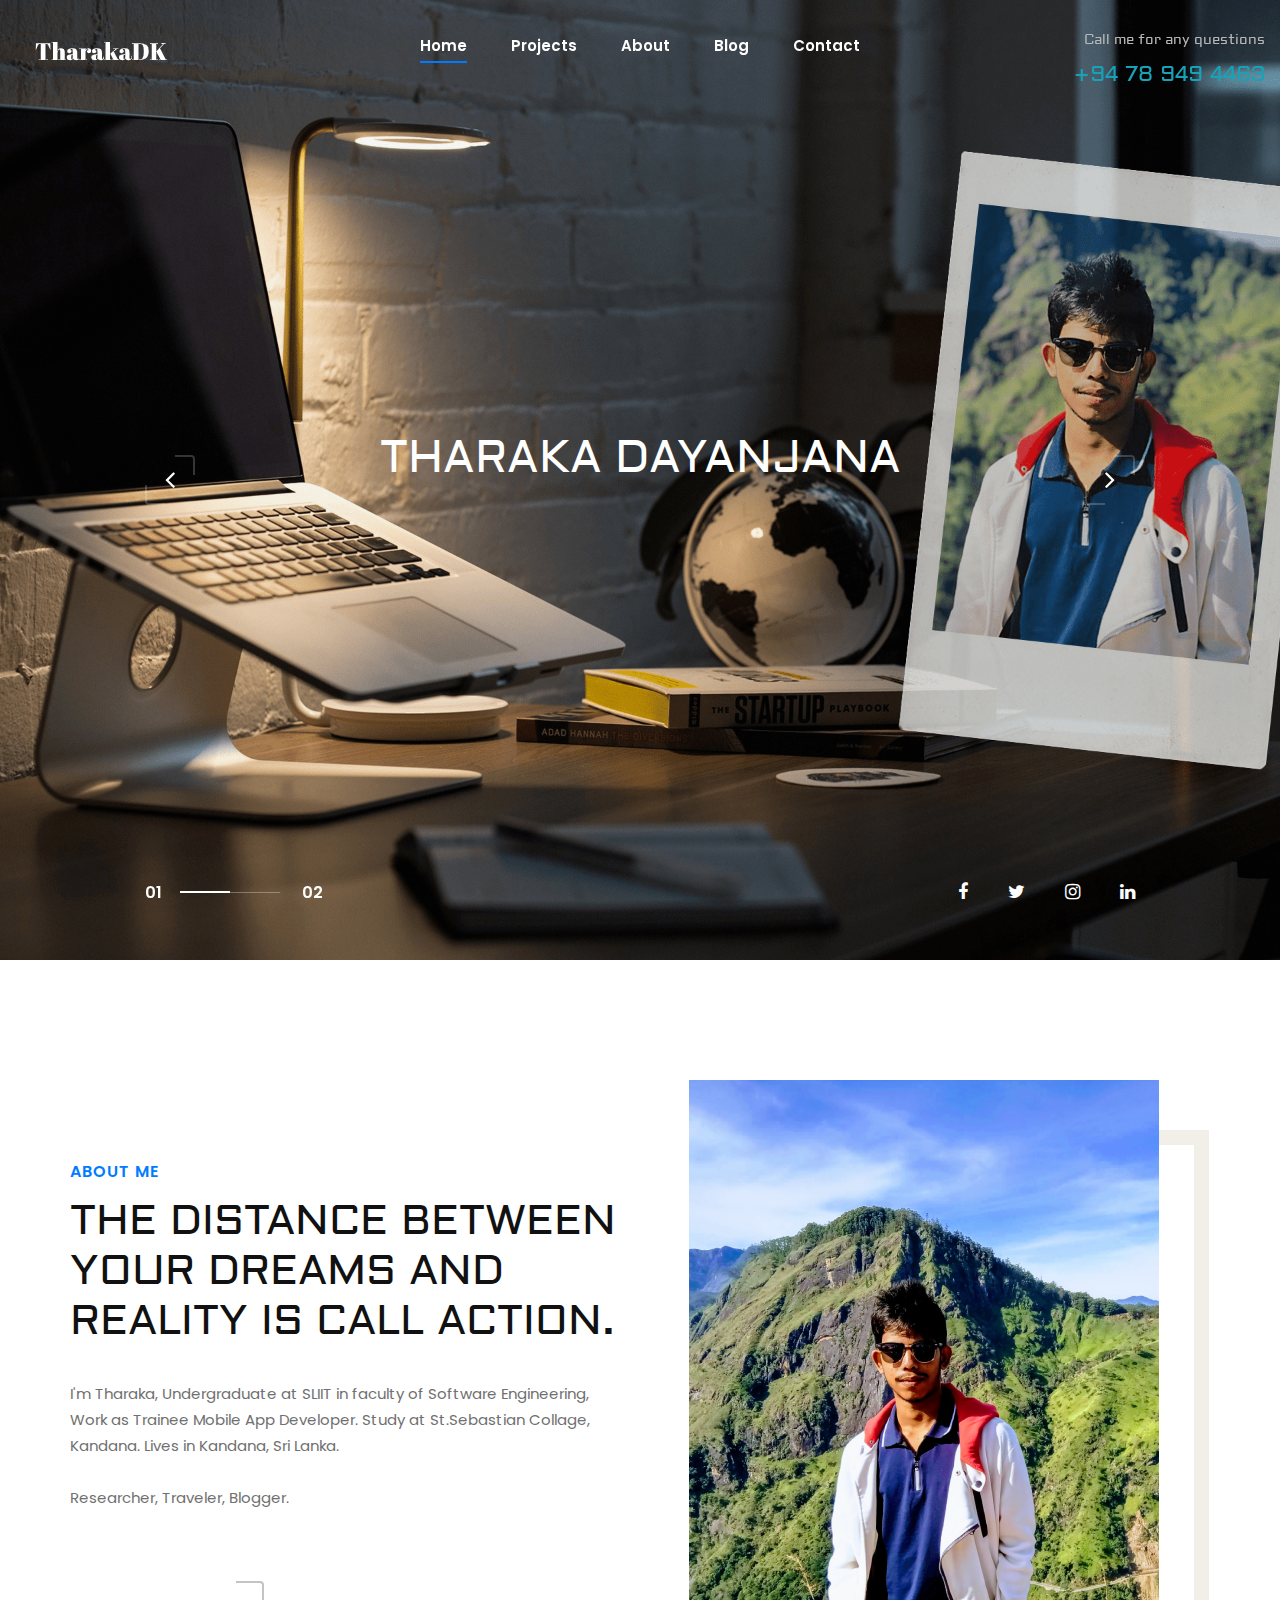
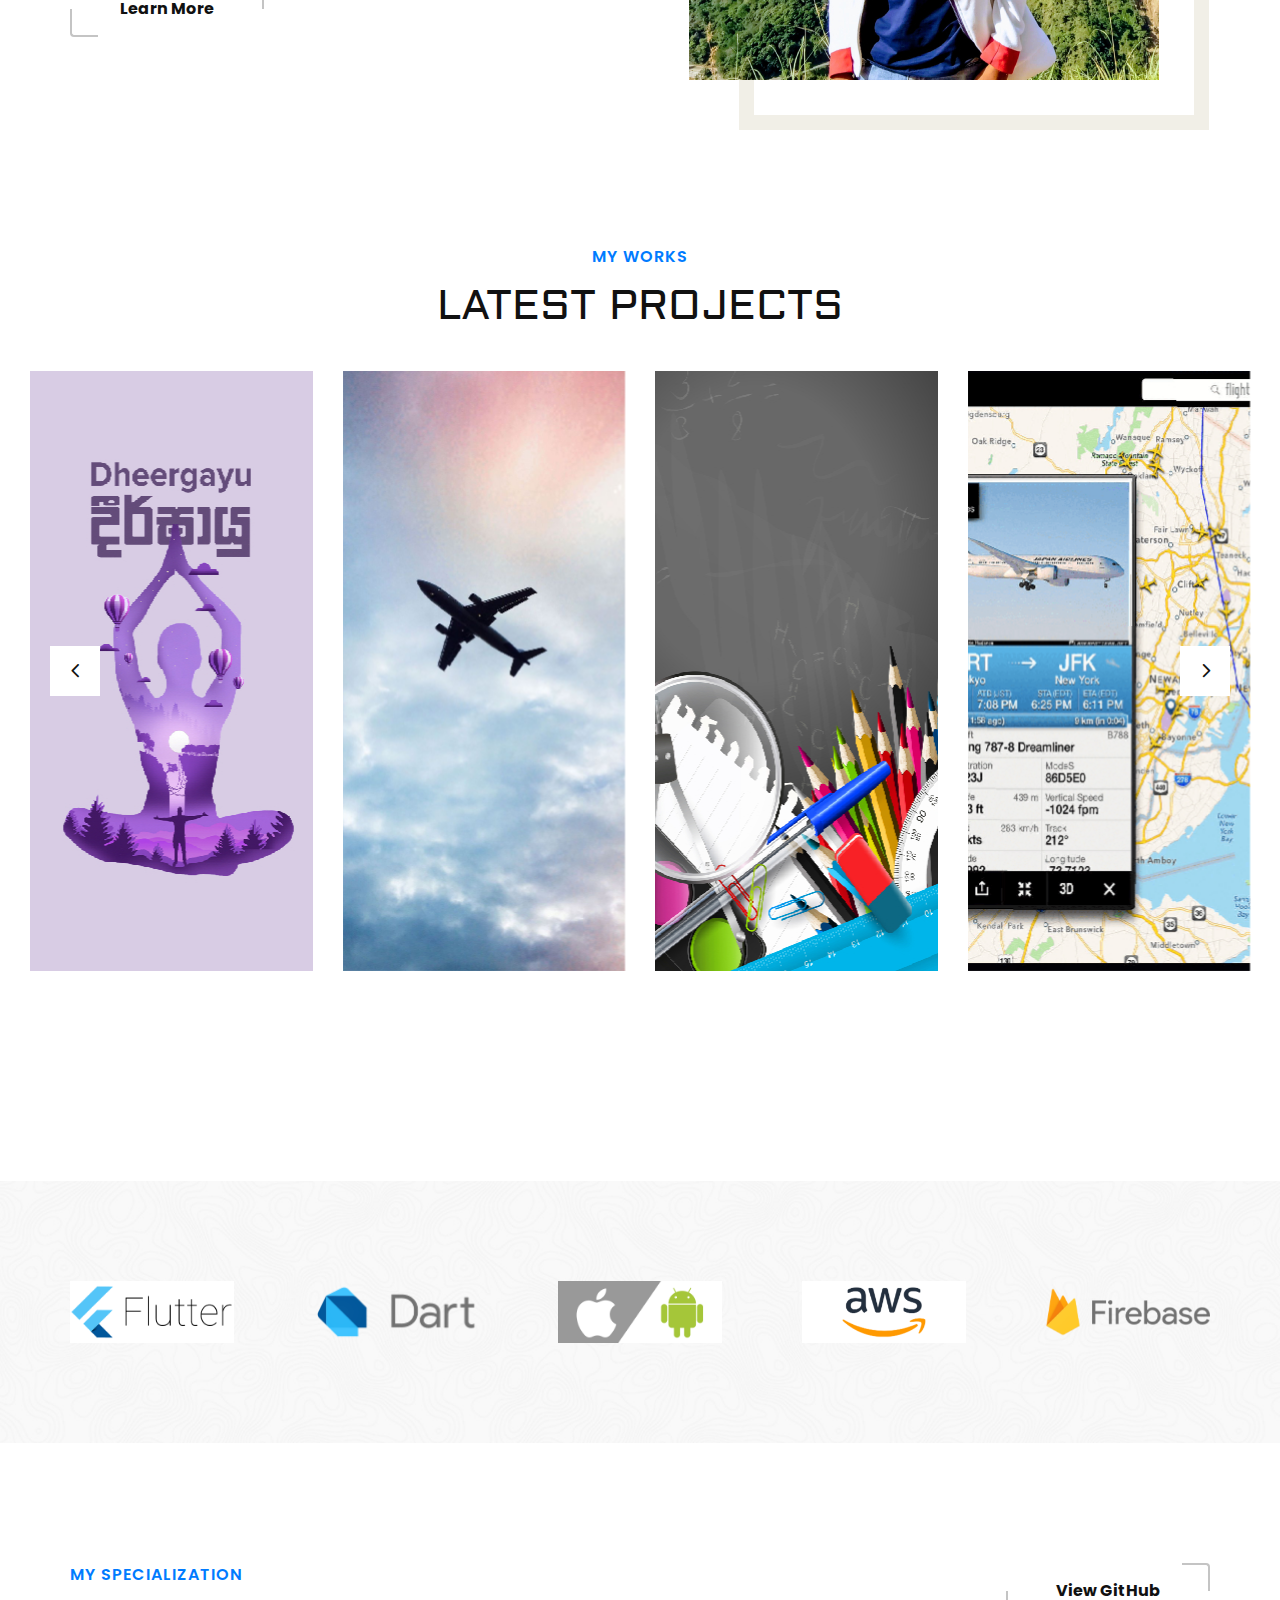
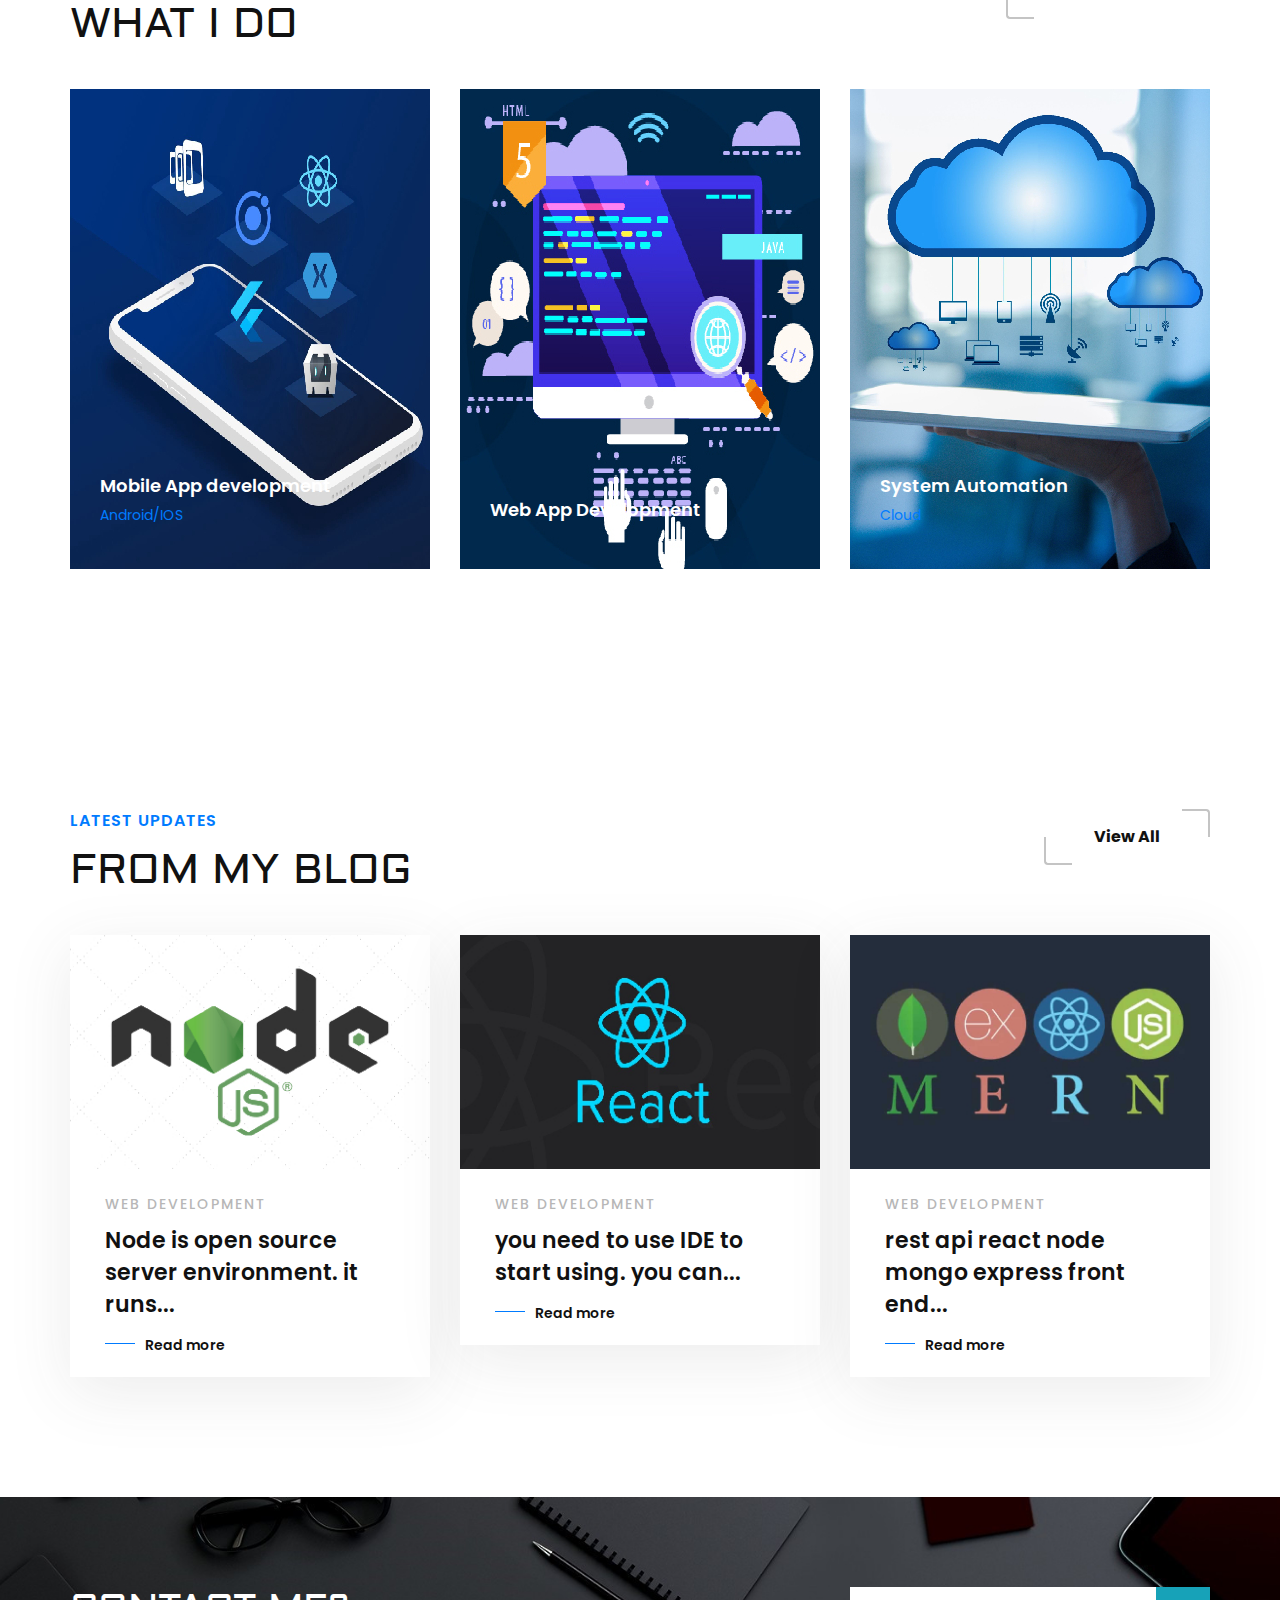
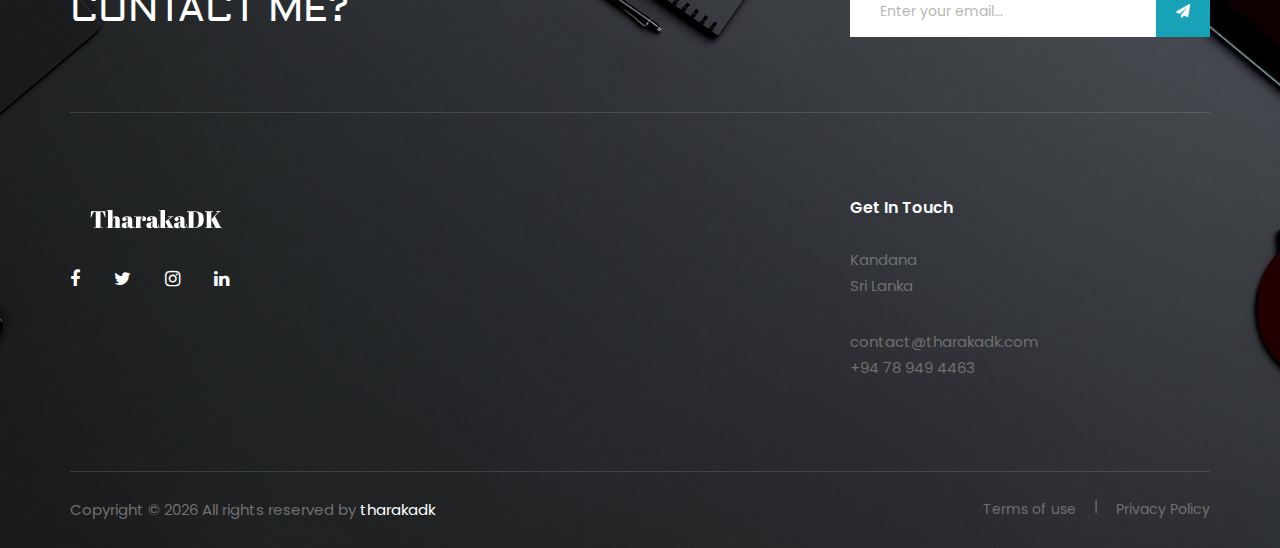
==== index.html @ a8566784 "Update index.html" ====
<!DOCTYPE html>
<html lang="zxx">

<head>
    <meta charset="UTF-8">
    <meta name="description" content="Staging Template">
    <meta name="keywords" content="Staging, unica, creative, html">
    <meta name="viewport" content="width=device-width, initial-scale=1.0">
    <meta http-equiv="X-UA-Compatible" content="ie=edge">
    <title>Tharaka Dayanjana</title>
    <link rel="icon" href="tdklogos.jpg" />

    <!-- Google Font -->
    <link href="https://fonts.googleapis.com/css2?family=Poppins:wght@300;400;500;600;700;800;900&display=swap"
    rel="stylesheet">
    <link href="https://fonts.googleapis.com/css2?family=Aldrich&display=swap" rel="stylesheet">

    <!-- Css Styles -->
    <link rel="stylesheet" href="css/bootstrap.min.css" type="text/css">
    <link rel="stylesheet" href="css/font-awesome.min.css" type="text/css">
    <link rel="stylesheet" href="css/elegant-icons.css" type="text/css">
    <link rel="stylesheet" href="css/owl.carousel.min.css" type="text/css">
    <link rel="stylesheet" href="css/slicknav.min.css" type="text/css">
    <link rel="stylesheet" href="css/slick.css" type="text/css">
    <link rel="stylesheet" href="css/style.css" type="text/css">
    
<!--     AdSense -->
    
<!--     <script data-ad-client="ca-pub-1244656555370699" async src="https://pagead2.googlesyndication.com/pagead/js/adsbygoogle.js"></script> -->
    
    <script data-ad-client="ca-pub-8130997312125440" async src="https://pagead2.googlesyndication.com/pagead/js/adsbygoogle.js"></script>
    
    
    <!-- Pintrest -->
    <meta name="p:domain_verify" content="831601e2654e2fa06366df4f76a0a360"/>
</head>

<body>
    <!-- Page Preloder -->
    <div id="preloder">
        <div class="loader"></div>
    </div>

    <!-- Offcanvas Menu Begin -->
    <div class="offcanvas-menu-overlay"></div>
    <div class="offcanvas-menu-wrapper">
        <div class="offcanvas__logo">
            <a href="#"><img src="img/logo.png" alt=""></a>
        </div>
        <div id="mobile-menu-wrap"></div>
        <div class="offcanvas__widget">
            <span>Call me for any questions</span>
            <h4>+94 78 949 4463</h4>
        </div>
    </div>
    <!-- Offcanvas Menu End -->

    <!-- Header Section Begin -->
    <header class="header">
        <div class="container-fluid">
            <div class="row">
                <div class="col-lg-3">
                    <div class="header__logo">
                        <a href="#"><img src="img/logo.png" alt=""></a>
                    </div>
                </div>
                <div class="col-lg-6">
                    <nav class="header__menu mobile-menu">
                        <ul>
                            <li class="active"><a href="./home">Home</a></li>
                            <li><a href="./projects">Projects</a></li>
                            <li><a href="./aboutme">About</a></li>
                            <!-- <li><a href="#">Pages</a>
                                <ul class="dropdown">
                                    <li><a href="./Project-details.html">Project Details</a></li>
                                    <li><a href="./aboutme.html">About</a></li>
                                    <li><a href="./services.html">Services</a></li>
                                    <li><a href="./blog-details.html">Blog Details</a></li>
                                </ul>
                            </li> -->
                            <li><a href="./blog">Blog</a></li>
                            <li><a href="./contact">Contact</a></li>
                        </ul>
                    </nav>
                </div>
                <div class="col-lg-3">
                    <div class="header__widget">
                        <span>Call me for any questions</span>
                        <h4>+94 78 949 4463</h4>
                    </div>
                </div>
            </div>
            <div class="canvas__open"><i class="fa fa-bars"></i></div>
        </div>
    </header>
    <!-- Header Section End -->

    <!-- Hero Section Begin -->
    <section class="hero">
        <div class="hero__slider owl-carousel">
            <div class="hero__items set-bg" data-setbg="img/hero/hero-1.png">
                <div class="hero__text">
                    <h2>Tharaka Dayanjana</h2>

                    <div class="hero__social">
                        <a href="https://www.facebook.com/TharakaDK"><i class="fa fa-facebook"></i></a>
                        <a href="https://twitter.com/tharakadk96?fbclid=IwAR0g0MDNbqJ2BikbsUHKURDn8mR-NymYly6s61caky34cWJ5cQ7HeTelaUw"><i class="fa fa-twitter"></i></a>
                        <a href="https://www.instagram.com/tharaka_dk/?fbclid=IwAR3joOpVDAYnZ0QRv4pUKEM4uhaB2sKwCJsmsvzOPdz_fWKKKAq1sn37O00"><i class="fa fa-instagram"></i></a>
                        <a href="https://www.linkedin.com/in/tharaka-dayanjana-705843166?fbclid=IwAR2I0sqQ6btM4h-qTRuqbpj83o3uUq9zMGMfMSeLqIy1h7TNWlmMTtOvL-Y"><i class="fa fa-linkedin"></i></a>
                    </div>
                </div>
            </div>
            <div class="hero__items set-bg" data-setbg="img/hero/hero-1.png">
                <div class="hero__text">
                    <h2>Software Engineer</h2>

                    <div class="hero__social">
                        <a href="https://www.facebook.com/TharakaDK"><i class="fa fa-facebook"></i></a>
                        <a href="https://twitter.com/tharakadk96?fbclid=IwAR0g0MDNbqJ2BikbsUHKURDn8mR-NymYly6s61caky34cWJ5cQ7HeTelaUw"><i class="fa fa-twitter"></i></a>
                        <a href="https://www.instagram.com/tharaka_dk/?fbclid=IwAR3joOpVDAYnZ0QRv4pUKEM4uhaB2sKwCJsmsvzOPdz_fWKKKAq1sn37O00"><i class="fa fa-instagram"></i></a>
                        <a href="https://www.linkedin.com/in/tharaka-dayanjana-705843166?fbclid=IwAR2I0sqQ6btM4h-qTRuqbpj83o3uUq9zMGMfMSeLqIy1h7TNWlmMTtOvL-Y"><i class="fa fa-linkedin"></i></a>
                    </div>
                </div>
            </div>
        </div>
        <div class="slide-num" id="snh-1"></div>
        <div class="slider__progress"><span></span></div>
    </section>
    <!-- Hero Section End -->

    <!-- About Section Begin -->
    <section class="about spad">
        <div class="container">
            <div class="row">
                <div class="col-lg-6">
                    <div class="about__text">
                        <div class="section-title">
                            <span>About Me</span>
                            <h2>The Distance Between Your Dreams And Reality Is Call Action.</h2>
                        </div>
                        <div class="about__para__text">
                            <p>I'm Tharaka, Undergraduate at SLIIT in faculty of Software Engineering, Work as Trainee Mobile App Developer.
                                Study at St.Sebastian Collage, Kandana.
                                Lives in Kandana, Sri Lanka.
                                </p>
                            <p>Researcher, Traveler, Blogger.</p>
                        </div>
                        <a href="#" class="primary-btn normal-btn">Learn More</a>
                    </div>
                </div>
                <div class="col-lg-6">
                    <div class="about__pic">
                        <div class="about__pic__inner">
                            <img src="img/about-pic.jpg" alt="">
                        </div>
                    </div>
                </div>
            </div>
        </div>
    </section>
    <!-- About Section End -->

    <!-- Project Section Begin -->
    <section class="project">
        <div class="container-fluid">
            <div class="row">
                <div class="col-lg-12 text-center">
                    <div class="section-title">
                        <span>My works</span>
                        <h2>Latest projects</h2>
                    </div>
                </div>
            </div>
            <div class="row">
                <div class="project__slider owl-carousel">
                    <div class="col-lg-3">
                        <div class="project__slider__item set-bg" data-setbg="img/project/project-1.jpg">
                            <div class="project__slider__item__hover">
                                <span>Dheergayu</span>
                                <h5>Clinical Depresion Monitoring Assistent</h5>
                            </div>
                        </div>
                    </div>
                    <div class="col-lg-3">
                        <div class="project__slider__item set-bg" data-setbg="img/project/project-2.jpg">
                            <div class="project__slider__item__hover">
                                <span>Traveller</span>
                                <h5>Sri lanken Travel Guide</h5>
                            </div>
                        </div>
                    </div>
                    <div class="col-lg-3">
                        <div class="project__slider__item set-bg" data-setbg="img/project/project-3.jpg">
                            <div class="project__slider__item__hover">
                                <span>School Managment System</span>
                                <h5>Manage Student marks, timetables, assignments</h5>
                            </div>
                        </div>
                    </div>
                    <div class="col-lg-3">
                        <div class="project__slider__item set-bg" data-setbg="img/project/project-4.jpg">
                            <div class="project__slider__item__hover">
                                <span>TR Airways</span>
                                <h5>Airplane Information Finder</h5>
                            </div>
                        </div>
                    </div>
                    <div class="col-lg-3">
                        <div class="project__slider__item set-bg" data-setbg="img/project/project-5.jpg">
                            <div class="project__slider__item__hover">
                                <span>Company info managment system</span>
                                <h5>Manage employee details, payments,projects of company</h5>
                            </div>
                        </div>
                    </div>
                </div>
            </div>
        </div>
    </section>
    <!-- Project Section End -->

    <!-- Services Section Begin -->
    <section class="services spad">
        <div class="container">
            
           
        </div>
    </section>
    <!-- Services Section End -->

    <!-- Testimonial Section Begin -->
    <section class="testimonial spad set-bg" data-setbg="img/testimonial/testimonial-bg.jpg">
        <div class="container">
           
            
            <div class="row">
                <div class="col-lg-12">
                    <div class="logo__carousel owl-carousel">
                        <div class="logo__carousel__item">
                            <a href="#"><img src="img/logo/logo-1.png" alt=""></a>
                        </div>
                        <div class="logo__carousel__item">
                            <a href="#"><img src="img/logo/logo-2.png" alt=""></a>
                        </div>
                        <div class="logo__carousel__item">
                            <a href="#"><img src="img/logo/logo-3.jpg" alt=""></a>
                        </div>
                        <div class="logo__carousel__item">
                            <a href="#"><img src="img/logo/logo-4.png" alt=""></a>
                        </div>
                        <div class="logo__carousel__item">
                            <a href="#"><img src="img/logo/logo-5.png" alt=""></a>
                        </div>
                        <div class="logo__carousel__item">
                            <a href="#"><img src="img/logo/logo-6.png" alt=""></a>
                        </div>
                        <div class="logo__carousel__item">
                            <a href="#"><img src="img/logo/logo-7.png" alt=""></a>
                        </div>
                    </div>
                </div>
            </div>
        </div>
    </section>
    <!-- Testimonial Section End -->

    <!-- Team Section Begin -->
    <section class="team spad">
        <div class="container">
            <div class="row">
                <div class="col-lg-9 col-md-8 col-sm-6">
                    <div class="section-title">
                        <span>My specialization</span>
                        <h2>What i do</h2>
                    </div>
                </div>
                <div class="col-lg-3 col-md-4 col-sm-6">
                    <div class="team__btn">
                        <a href="https://github.com/TharakaDK8" class="primary-btn normal-btn">View GitHub</a>
                    </div>
                </div>
            </div>
            <div class="row">
                <div class="col-lg-4 col-md-6">
                    <div class="team__item set-bg" data-setbg="img/team/team-1.jpg">
                        <div class="team__text">
                            <div class="team__title">
                                <h5>Mobile App development</h5>
                                <span>Android/IOS</span>
                            </div>
                            <p>flutter,dart,java,swift,firebase,sql,sqlite</p>
                        </div>
                    </div>
                </div>
                <div class="col-lg-4 col-md-6">
                    <div class="team__item set-bg" data-setbg="img/team/team-2.jpg">
                        <div class="team__text">
                            <div class="team__title">
                                <h5>Web App Development</h5>
                                <span></span>
                            </div>
                            <p>HTML,CSS,Js,react,node,express</p>
                        </div>
                    </div>
                </div>
                <div class="col-lg-4 col-md-6">
                    <div class="team__item set-bg" data-setbg="img/team/team-3.jpg">
                        <div class="team__text">
                            <div class="team__title">
                                <h5>System Automation</h5>
                                <span>Cloud</span>
                            </div>
                            <p>AWS</p>
                        </div>
                    </div>
                </div>
            </div>
        </div>
    </section>
    <!-- Team Section End -->

    <!-- Call To Action Section Begin -->
    
    <!-- Call To Action Section End -->

    <!-- Latest Section Begin -->

     <!-- Latest Section Begin -->
     <section class="latest spad">
        <div class="container">
            <div class="row">
                <div class="col-lg-9 col-md-8 col-sm-6">
                    <div class="section-title">
                        <span>Latest updates</span>
                        <h2>From my blog</h2>
                    </div>
                </div>
                <div class="col-lg-3 col-md-4 col-sm-6">
                    <div class="latest__btn">
                        <a href="https://tharakadk8.blogspot.com/" class="primary-btn normal-btn">View All</a>
                    </div>
                </div>
            </div>
            <div class="row">
                <div class="col-lg-4 col-md-6 col-sm-6">
                    <div class="latest__item">
                        <div class="latest__item__pic">
                            <img src="img/blog/latest-1.jpg" alt="">
                        </div>
                        <div class="latest__item__text">
                            <span>Web Development</span>
                            <h4>Node is open source server environment. it runs... </h4>
                            <a href="https://tharakadk8.blogspot.com/2019/05/node-introduction.html">Read more</a>
                        </div>
                    </div>
                </div>
                <div class="col-lg-4 col-md-6 col-sm-6">
                    <div class="latest__item">
                        <div class="latest__item__pic">
                            <img src="img/blog/latest-2.jpg" alt="">
                        </div>
                        <div class="latest__item__text">
                            <span>Web Development</span>
                            <h4>you need to use IDE to start using. you can...</h4>
                            <a href="https://tharakadk8.blogspot.com/2019/05/react-installation.html">Read more</a>
                        </div>
                    </div>
                </div>
                <div class="col-lg-4 col-md-6 col-sm-6">
                    <div class="latest__item">
                        <div class="latest__item__pic">
                            <img src="img/blog/latest-3.jpg" alt="">
                        </div>
                        <div class="latest__item__text">
                            <span>Web Development</span>
                            <h4>rest api react node mongo express

                                front end...</h4>
                            <a href="https://tharakadk8.blogspot.com/2019/06/rest-api-react-node-mongo-express-front.html">Read more</a>
                        </div>
                    </div>
                </div>
            </div>
        </div>
    </section>
    <!-- Latest Section End -->
   
    <!-- Latest Section End -->

    <!-- Footer Section Begin -->
    <footer class="footer set-bg" data-setbg="img/footer-bg.jpg">
        <div class="container">
            <div class="footer__top">
                <div class="row">
                    <div class="col-lg-8 col-md-6">
                        <div class="footer__top__text">
                            <h2>Contact Me?</h2>
                        </div>
                    </div>
                    <div class="col-lg-4 col-md-6">
                        <div class="footer__top__newslatter">
                            <form action="#">
                                <input type="text" placeholder="Enter your email...">
                                <button type="submit"><i class="fa fa-send"></i></button>
                            </form>
                        </div>
                    </div>
                </div>
            </div>
            <div class="row">
                <div class="col-lg-3 col-md-6 col-sm-6">
                    <div class="footer__about">
                        <div class="footer__logo">
                            <a href="#"><img src="img/logo.png" alt=""></a>
                        </div>
                
                        <div class="footer__social">
                            <a href="https://www.facebook.com/TharakaDK"><i class="fa fa-facebook"></i></a>
                            <a href="https://twitter.com/tharakadk96?fbclid=IwAR0g0MDNbqJ2BikbsUHKURDn8mR-NymYly6s61caky34cWJ5cQ7HeTelaUw"><i class="fa fa-twitter"></i></a>
                            <a href="https://www.instagram.com/tharaka_dk/?fbclid=IwAR3joOpVDAYnZ0QRv4pUKEM4uhaB2sKwCJsmsvzOPdz_fWKKKAq1sn37O00"><i class="fa fa-instagram"></i></a>
                            <a href="https://www.linkedin.com/in/tharaka-dayanjana-705843166?fbclid=IwAR2I0sqQ6btM4h-qTRuqbpj83o3uUq9zMGMfMSeLqIy1h7TNWlmMTtOvL-Y"><i class="fa fa-linkedin"></i></a>
                        </div>
                    </div>
                </div>
                <div class="col-lg-2 offset-lg-1 col-md-3 col-sm-6">
                </div>
                <div class="col-lg-2 col-md-3 col-sm-6">
                   
                </div>
                <div class="col-lg-4 col-md-6 col-sm-6">
                    <div class="footer__address">
                        <h6>Get In Touch</h6>
                        <p>Kandana<br />Sri Lanka</p>
                        <ul>
                            <li>contact@tharakadk.com</li>
                            <li>+94 78 949 4463</li>
                        </ul>
                    </div>
                </div>
            </div>
            <div class="copyright">
                <div class="row">
                    <div class="col-lg-8 col-md-7">
                        <div class="copyright__text">
                            <p>Copyright © <script>
                                document.write(new Date().getFullYear());
                            </script> All rights reserved by <a href="https://tharakadk.com"
                            target="_blank">tharakadk</a>
                        </p>
                    </div>
                </div>
                <div class="col-lg-4 col-md-5">
                    <div class="copyright__widget">
                        <a href="#">Terms of use</a>
                        <a href="#">Privacy Policy</a>
                    </div>
                </div>
            </div>
        </div>
    </div>
</footer>
<!-- Footer Section End -->

<!-- Js Plugins -->
<script src="js/jquery-3.3.1.min.js"></script>
<script src="js/bootstrap.min.js"></script>
<script src="js/jquery.slicknav.js"></script>
<script src="js/owl.carousel.min.js"></script>
<script src="js/slick.min.js"></script>
<script src="js/main.js"></script>
</body>

</html>
---- css/elegant-icons.css ----
@font-face {
	font-family: 'ElegantIcons';
	src:url('../fonts/ElegantIcons.eot');
	src:url('../fonts/ElegantIcons.eot?#iefix') format('embedded-opentype'),
		url('../fonts/ElegantIcons.woff') format('woff'),
		url('../fonts/ElegantIcons.ttf') format('truetype'),
		url('../fonts/ElegantIcons.svg#ElegantIcons') format('svg');
	font-weight: normal;
	font-style: normal;
}

/* Use the following CSS code if you want to use data attributes for inserting your icons */
[data-icon]:before {
	font-family: 'ElegantIcons';
	content: attr(data-icon);
	speak: none;
	font-weight: normal;
	font-variant: normal;
	text-transform: none;
	line-height: 1;
	-webkit-font-smoothing: antialiased;
	-moz-osx-font-smoothing: grayscale;
}

/* Use the following CSS code if you want to have a class per icon */
/*
Instead of a list of all class selectors,
you can use the generic selector below, but it's slower:
[class*="your-class-prefix"] {
*/
.arrow_up, .arrow_down, .arrow_left, .arrow_right, .arrow_left-up, .arrow_right-up, .arrow_right-down, .arrow_left-down, .arrow-up-down, .arrow_up-down_alt, .arrow_left-right_alt, .arrow_left-right, .arrow_expand_alt2, .arrow_expand_alt, .arrow_condense, .arrow_expand, .arrow_move, .arrow_carrot-up, .arrow_carrot-down, .arrow_carrot-left, .arrow_carrot-right, .arrow_carrot-2up, .arrow_carrot-2down, .arrow_carrot-2left, .arrow_carrot-2right, .arrow_carrot-up_alt2, .arrow_carrot-down_alt2, .arrow_carrot-left_alt2, .arrow_carrot-right_alt2, .arrow_carrot-2up_alt2, .arrow_carrot-2down_alt2, .arrow_carrot-2left_alt2, .arrow_carrot-2right_alt2, .arrow_triangle-up, .arrow_triangle-down, .arrow_triangle-left, .arrow_triangle-right, .arrow_triangle-up_alt2, .arrow_triangle-down_alt2, .arrow_triangle-left_alt2, .arrow_triangle-right_alt2, .arrow_back, .icon_minus-06, .icon_plus, .icon_close, .icon_check, .icon_minus_alt2, .icon_plus_alt2, .icon_close_alt2, .icon_check_alt2, .icon_zoom-out_alt, .icon_zoom-in_alt, .icon_search, .icon_box-empty, .icon_box-selected, .icon_minus-box, .icon_plus-box, .icon_box-checked, .icon_circle-empty, .icon_circle-slelected, .icon_stop_alt2, .icon_stop, .icon_pause_alt2, .icon_pause, .icon_menu, .icon_menu-square_alt2, .icon_menu-circle_alt2, .icon_ul, .icon_ol, .icon_adjust-horiz, .icon_adjust-vert, .icon_document_alt, .icon_documents_alt, .icon_pencil, .icon_pencil-edit_alt, .icon_pencil-edit, .icon_folder-alt, .icon_folder-open_alt, .icon_folder-add_alt, .icon_info_alt, .icon_error-oct_alt, .icon_error-circle_alt, .icon_error-triangle_alt, .icon_question_alt2, .icon_question, .icon_comment_alt, .icon_chat_alt, .icon_vol-mute_alt, .icon_volume-low_alt, .icon_volume-high_alt, .icon_quotations, .icon_quotations_alt2, .icon_clock_alt, .icon_lock_alt, .icon_lock-open_alt, .icon_key_alt, .icon_cloud_alt, .icon_cloud-upload_alt, .icon_cloud-download_alt, .icon_image, .icon_images, .icon_lightbulb_alt, .icon_gift_alt, .icon_house_alt, .icon_genius, .icon_mobile, .icon_tablet, .icon_laptop, .icon_desktop, .icon_camera_alt, .icon_mail_alt, .icon_cone_alt, .icon_ribbon_alt, .icon_bag_alt, .icon_creditcard, .icon_cart_alt, .icon_paperclip, .icon_tag_alt, .icon_tags_alt, .icon_trash_alt, .icon_cursor_alt, .icon_mic_alt, .icon_compass_alt, .icon_pin_alt, .icon_pushpin_alt, .icon_map_alt, .icon_drawer_alt, .icon_toolbox_alt, .icon_book_alt, .icon_calendar, .icon_film, .icon_table, .icon_contacts_alt, .icon_headphones, .icon_lifesaver, .icon_piechart, .icon_refresh, .icon_link_alt, .icon_link, .icon_loading, .icon_blocked, .icon_archive_alt, .icon_heart_alt, .icon_star_alt, .icon_star-half_alt, .icon_star, .icon_star-half, .icon_tools, .icon_tool, .icon_cog, .icon_cogs, .arrow_up_alt, .arrow_down_alt, .arrow_left_alt, .arrow_right_alt, .arrow_left-up_alt, .arrow_right-up_alt, .arrow_right-down_alt, .arrow_left-down_alt, .arrow_condense_alt, .arrow_expand_alt3, .arrow_carrot_up_alt, .arrow_carrot-down_alt, .arrow_carrot-left_alt, .arrow_carrot-right_alt, .arrow_carrot-2up_alt, .arrow_carrot-2dwnn_alt, .arrow_carrot-2left_alt, .arrow_carrot-2right_alt, .arrow_triangle-up_alt, .arrow_triangle-down_alt, .arrow_triangle-left_alt, .arrow_triangle-right_alt, .icon_minus_alt, .icon_plus_alt, .icon_close_alt, .icon_check_alt, .icon_zoom-out, .icon_zoom-in, .icon_stop_alt, .icon_menu-square_alt, .icon_menu-circle_alt, .icon_document, .icon_documents, .icon_pencil_alt, .icon_folder, .icon_folder-open, .icon_folder-add, .icon_folder_upload, .icon_folder_download, .icon_info, .icon_error-circle, .icon_error-oct, .icon_error-triangle, .icon_question_alt, .icon_comment, .icon_chat, .icon_vol-mute, .icon_volume-low, .icon_volume-high, .icon_quotations_alt, .icon_clock, .icon_lock, .icon_lock-open, .icon_key, .icon_cloud, .icon_cloud-upload, .icon_cloud-download, .icon_lightbulb, .icon_gift, .icon_house, .icon_camera, .icon_mail, .icon_cone, .icon_ribbon, .icon_bag, .icon_cart, .icon_tag, .icon_tags, .icon_trash, .icon_cursor, .icon_mic, .icon_compass, .icon_pin, .icon_pushpin, .icon_map, .icon_drawer, .icon_toolbox, .icon_book, .icon_contacts, .icon_archive, .icon_heart, .icon_profile, .icon_group, .icon_grid-2x2, .icon_grid-3x3, .icon_music, .icon_pause_alt, .icon_phone, .icon_upload, .icon_download, .social_facebook, .social_twitter, .social_pinterest, .social_googleplus, .social_tumblr, .social_tumbleupon, .social_wordpress, .social_instagram, .social_dribbble, .social_vimeo, .social_linkedin, .social_rss, .social_deviantart, .social_share, .social_myspace, .social_skype, .social_youtube, .social_picassa, .social_googledrive, .social_flickr, .social_blogger, .social_spotify, .social_delicious, .social_facebook_circle, .social_twitter_circle, .social_pinterest_circle, .social_googleplus_circle, .social_tumblr_circle, .social_stumbleupon_circle, .social_wordpress_circle, .social_instagram_circle, .social_dribbble_circle, .social_vimeo_circle, .social_linkedin_circle, .social_rss_circle, .social_deviantart_circle, .social_share_circle, .social_myspace_circle, .social_skype_circle, .social_youtube_circle, .social_picassa_circle, .social_googledrive_alt2, .social_flickr_circle, .social_blogger_circle, .social_spotify_circle, .social_delicious_circle, .social_facebook_square, .social_twitter_square, .social_pinterest_square, .social_googleplus_square, .social_tumblr_square, .social_stumbleupon_square, .social_wordpress_square, .social_instagram_square, .social_dribbble_square, .social_vimeo_square, .social_linkedin_square, .social_rss_square, .social_deviantart_square, .social_share_square, .social_myspace_square, .social_skype_square, .social_youtube_square, .social_picassa_square, .social_googledrive_square, .social_flickr_square, .social_blogger_square, .social_spotify_square, .social_delicious_square, .icon_printer, .icon_calulator, .icon_building, .icon_floppy, .icon_drive, .icon_search-2, .icon_id, .icon_id-2, .icon_puzzle, .icon_like, .icon_dislike, .icon_mug, .icon_currency, .icon_wallet, .icon_pens, .icon_easel, .icon_flowchart, .icon_datareport, .icon_briefcase, .icon_shield, .icon_percent, .icon_globe, .icon_globe-2, .icon_target, .icon_hourglass, .icon_balance, .icon_rook, .icon_printer-alt, .icon_calculator_alt, .icon_building_alt, .icon_floppy_alt, .icon_drive_alt, .icon_search_alt, .icon_id_alt, .icon_id-2_alt, .icon_puzzle_alt, .icon_like_alt, .icon_dislike_alt, .icon_mug_alt, .icon_currency_alt, .icon_wallet_alt, .icon_pens_alt, .icon_easel_alt, .icon_flowchart_alt, .icon_datareport_alt, .icon_briefcase_alt, .icon_shield_alt, .icon_percent_alt, .icon_globe_alt, .icon_clipboard {
	font-family: 'ElegantIcons';
	speak: none;
	font-style: normal;
	font-weight: normal;
	font-variant: normal;
	text-transform: none;
	line-height: 1;
	-webkit-font-smoothing: antialiased;
}
.arrow_up:before {
	content: "\21";
}
.arrow_down:before {
	content: "\22";
}
.arrow_left:before {
	content: "\23";
}
.arrow_right:before {
	content: "\24";
}
.arrow_left-up:before {
	content: "\25";
}
.arrow_right-up:before {
	content: "\26";
}
.arrow_right-down:before {
	content: "\27";
}
.arrow_left-down:before {
	content: "\28";
}
.arrow-up-down:before {
	content: "\29";
}
.arrow_up-down_alt:before {
	content: "\2a";
}
.arrow_left-right_alt:before {
	content: "\2b";
}
.arrow_left-right:before {
	content: "\2c";
}
.arrow_expand_alt2:before {
	content: "\2d";
}
.arrow_expand_alt:before {
	content: "\2e";
}
.arrow_condense:before {
	content: "\2f";
}
.arrow_expand:before {
	content: "\30";
}
.arrow_move:before {
	content: "\31";
}
.arrow_carrot-up:before {
	content: "\32";
}
.arrow_carrot-down:before {
	content: "\33";
}
.arrow_carrot-left:before {
	content: "\34";
}
.arrow_carrot-right:before {
	content: "\35";
}
.arrow_carrot-2up:before {
	content: "\36";
}
.arrow_carrot-2down:before {
	content: "\37";
}
.arrow_carrot-2left:before {
	content: "\38";
}
.arrow_carrot-2right:before {
	content: "\39";
}
.arrow_carrot-up_alt2:before {
	content: "\3a";
}
.arrow_carrot-down_alt2:before {
	content: "\3b";
}
.arrow_carrot-left_alt2:before {
	content: "\3c";
}
.arrow_carrot-right_alt2:before {
	content: "\3d";
}
.arrow_carrot-2up_alt2:before {
	content: "\3e";
}
.arrow_carrot-2down_alt2:before {
	content: "\3f";
}
.arrow_carrot-2left_alt2:before {
	content: "\40";
}
.arrow_carrot-2right_alt2:before {
	content: "\41";
}
.arrow_triangle-up:before {
	content: "\42";
}
.arrow_triangle-down:before {
	content: "\43";
}
.arrow_triangle-left:before {
	content: "\44";
}
.arrow_triangle-right:before {
	content: "\45";
}
.arrow_triangle-up_alt2:before {
	content: "\46";
}
.arrow_triangle-down_alt2:before {
	content: "\47";
}
.arrow_triangle-left_alt2:before {
	content: "\48";
}
.arrow_triangle-right_alt2:before {
	content: "\49";
}
.arrow_back:before {
	content: "\4a";
}
.icon_minus-06:before {
	content: "\4b";
}
.icon_plus:before {
	content: "\4c";
}
.icon_close:before {
	content: "\4d";
}
.icon_check:before {
	content: "\4e";
}
.icon_minus_alt2:before {
	content: "\4f";
}
.icon_plus_alt2:before {
	content: "\50";
}
.icon_close_alt2:before {
	content: "\51";
}
.icon_check_alt2:before {
	content: "\52";
}
.icon_zoom-out_alt:before {
	content: "\53";
}
.icon_zoom-in_alt:before {
	content: "\54";
}
.icon_search:before {
	content: "\55";
}
.icon_box-empty:before {
	content: "\56";
}
.icon_box-selected:before {
	content: "\57";
}
.icon_minus-box:before {
	content: "\58";
}
.icon_plus-box:before {
	content: "\59";
}
.icon_box-checked:before {
	content: "\5a";
}
.icon_circle-empty:before {
	content: "\5b";
}
.icon_circle-slelected:before {
	content: "\5c";
}
.icon_stop_alt2:before {
	content: "\5d";
}
.icon_stop:before {
	content: "\5e";
}
.icon_pause_alt2:before {
	content: "\5f";
}
.icon_pause:before {
	content: "\60";
}
.icon_menu:before {
	content: "\61";
}
.icon_menu-square_alt2:before {
	content: "\62";
}
.icon_menu-circle_alt2:before {
	content: "\63";
}
.icon_ul:before {
	content: "\64";
}
.icon_ol:before {
	content: "\65";
}
.icon_adjust-horiz:before {
	content: "\66";
}
.icon_adjust-vert:before {
	content: "\67";
}
.icon_document_alt:before {
	content: "\68";
}
.icon_documents_alt:before {
	content: "\69";
}
.icon_pencil:before {
	content: "\6a";
}
.icon_pencil-edit_alt:before {
	content: "\6b";
}
.icon_pencil-edit:before {
	content: "\6c";
}
.icon_folder-alt:before {
	content: "\6d";
}
.icon_folder-open_alt:before {
	content: "\6e";
}
.icon_folder-add_alt:before {
	content: "\6f";
}
.icon_info_alt:before {
	content: "\70";
}
.icon_error-oct_alt:before {
	content: "\71";
}
.icon_error-circle_alt:before {
	content: "\72";
}
.icon_error-triangle_alt:before {
	content: "\73";
}
.icon_question_alt2:before {
	content: "\74";
}
.icon_question:before {
	content: "\75";
}
.icon_comment_alt:before {
	content: "\76";
}
.icon_chat_alt:before {
	content: "\77";
}
.icon_vol-mute_alt:before {
	content: "\78";
}
.icon_volume-low_alt:before {
	content: "\79";
}
.icon_volume-high_alt:before {
	content: "\7a";
}
.icon_quotations:before {
	content: "\7b";
}
.icon_quotations_alt2:before {
	content: "\7c";
}
.icon_clock_alt:before {
	content: "\7d";
}
.icon_lock_alt:before {
	content: "\7e";
}
.icon_lock-open_alt:before {
	content: "\e000";
}
.icon_key_alt:before {
	content: "\e001";
}
.icon_cloud_alt:before {
	content: "\e002";
}
.icon_cloud-upload_alt:before {
	content: "\e003";
}
.icon_cloud-download_alt:before {
	content: "\e004";
}
.icon_image:before {
	content: "\e005";
}
.icon_images:before {
	content: "\e006";
}
.icon_lightbulb_alt:before {
	content: "\e007";
}
.icon_gift_alt:before {
	content: "\e008";
}
.icon_house_alt:before {
	content: "\e009";
}
.icon_genius:before {
	content: "\e00a";
}
.icon_mobile:before {
	content: "\e00b";
}
.icon_tablet:before {
	content: "\e00c";
}
.icon_laptop:before {
	content: "\e00d";
}
.icon_desktop:before {
	content: "\e00e";
}
.icon_camera_alt:before {
	content: "\e00f";
}
.icon_mail_alt:before {
	content: "\e010";
}
.icon_cone_alt:before {
	content: "\e011";
}
.icon_ribbon_alt:before {
	content: "\e012";
}
.icon_bag_alt:before {
	content: "\e013";
}
.icon_creditcard:before {
	content: "\e014";
}
.icon_cart_alt:before {
	content: "\e015";
}
.icon_paperclip:before {
	content: "\e016";
}
.icon_tag_alt:before {
	content: "\e017";
}
.icon_tags_alt:before {
	content: "\e018";
}
.icon_trash_alt:before {
	content: "\e019";
}
.icon_cursor_alt:before {
	content: "\e01a";
}
.icon_mic_alt:before {
	content: "\e01b";
}
.icon_compass_alt:before {
	content: "\e01c";
}
.icon_pin_alt:before {
	content: "\e01d";
}
.icon_pushpin_alt:before {
	content: "\e01e";
}
.icon_map_alt:before {
	content: "\e01f";
}
.icon_drawer_alt:before {
	content: "\e020";
}
.icon_toolbox_alt:before {
	content: "\e021";
}
.icon_book_alt:before {
	content: "\e022";
}
.icon_calendar:before {
	content: "\e023";
}
.icon_film:before {
	content: "\e024";
}
.icon_table:before {
	content: "\e025";
}
.icon_contacts_alt:before {
	content: "\e026";
}
.icon_headphones:before {
	content: "\e027";
}
.icon_lifesaver:before {
	content: "\e028";
}
.icon_piechart:before {
	content: "\e029";
}
.icon_refresh:before {
	content: "\e02a";
}
.icon_link_alt:before {
	content: "\e02b";
}
.icon_link:before {
	content: "\e02c";
}
.icon_loading:before {
	content: "\e02d";
}
.icon_blocked:before {
	content: "\e02e";
}
.icon_archive_alt:before {
	content: "\e02f";
}
.icon_heart_alt:before {
	content: "\e030";
}
.icon_star_alt:before {
	content: "\e031";
}
.icon_star-half_alt:before {
	content: "\e032";
}
.icon_star:before {
	content: "\e033";
}
.icon_star-half:before {
	content: "\e034";
}
.icon_tools:before {
	content: "\e035";
}
.icon_tool:before {
	content: "\e036";
}
.icon_cog:before {
	content: "\e037";
}
.icon_cogs:before {
	content: "\e038";
}
.arrow_up_alt:before {
	content: "\e039";
}
.arrow_down_alt:before {
	content: "\e03a";
}
.arrow_left_alt:before {
	content: "\e03b";
}
.arrow_right_alt:before {
	content: "\e03c";
}
.arrow_left-up_alt:before {
	content: "\e03d";
}
.arrow_right-up_alt:before {
	content: "\e03e";
}
.arrow_right-down_alt:before {
	content: "\e03f";
}
.arrow_left-down_alt:before {
	content: "\e040";
}
.arrow_condense_alt:before {
	content: "\e041";
}
.arrow_expand_alt3:before {
	content: "\e042";
}
.arrow_carrot_up_alt:before {
	content: "\e043";
}
.arrow_carrot-down_alt:before {
	content: "\e044";
}
.arrow_carrot-left_alt:before {
	content: "\e045";
}
.arrow_carrot-right_alt:before {
	content: "\e046";
}
.arrow_carrot-2up_alt:before {
	content: "\e047";
}
.arrow_carrot-2dwnn_alt:before {
	content: "\e048";
}
.arrow_carrot-2left_alt:before {
	content: "\e049";
}
.arrow_carrot-2right_alt:before {
	content: "\e04a";
}
.arrow_triangle-up_alt:before {
	content: "\e04b";
}
.arrow_triangle-down_alt:before {
	content: "\e04c";
}
.arrow_triangle-left_alt:before {
	content: "\e04d";
}
.arrow_triangle-right_alt:before {
	content: "\e04e";
}
.icon_minus_alt:before {
	content: "\e04f";
}
.icon_plus_alt:before {
	content: "\e050";
}
.icon_close_alt:before {
	content: "\e051";
}
.icon_check_alt:before {
	content: "\e052";
}
.icon_zoom-out:before {
	content: "\e053";
}
.icon_zoom-in:before {
	content: "\e054";
}
.icon_stop_alt:before {
	content: "\e055";
}
.icon_menu-square_alt:before {
	content: "\e056";
}
.icon_menu-circle_alt:before {
	content: "\e057";
}
.icon_document:before {
	content: "\e058";
}
.icon_documents:before {
	content: "\e059";
}
.icon_pencil_alt:before {
	content: "\e05a";
}
.icon_folder:before {
	content: "\e05b";
}
.icon_folder-open:before {
	content: "\e05c";
}
.icon_folder-add:before {
	content: "\e05d";
}
.icon_folder_upload:before {
	content: "\e05e";
}
.icon_folder_download:before {
	content: "\e05f";
}
.icon_info:before {
	content: "\e060";
}
.icon_error-circle:before {
	content: "\e061";
}
.icon_error-oct:before {
	content: "\e062";
}
.icon_error-triangle:before {
	content: "\e063";
}
.icon_question_alt:before {
	content: "\e064";
}
.icon_comment:before {
	content: "\e065";
}
.icon_chat:before {
	content: "\e066";
}
.icon_vol-mute:before {
	content: "\e067";
}
.icon_volume-low:before {
	content: "\e068";
}
.icon_volume-high:before {
	content: "\e069";
}
.icon_quotations_alt:before {
	content: "\e06a";
}
.icon_clock:before {
	content: "\e06b";
}
.icon_lock:before {
	content: "\e06c";
}
.icon_lock-open:before {
	content: "\e06d";
}
.icon_key:before {
	content: "\e06e";
}
.icon_cloud:before {
	content: "\e06f";
}
.icon_cloud-upload:before {
	content: "\e070";
}
.icon_cloud-download:before {
	content: "\e071";
}
.icon_lightbulb:before {
	content: "\e072";
}
.icon_gift:before {
	content: "\e073";
}
.icon_house:before {
	content: "\e074";
}
.icon_camera:before {
	content: "\e075";
}
.icon_mail:before {
	content: "\e076";
}
.icon_cone:before {
	content: "\e077";
}
.icon_ribbon:before {
	content: "\e078";
}
.icon_bag:before {
	content: "\e079";
}
.icon_cart:before {
	content: "\e07a";
}
.icon_tag:before {
	content: "\e07b";
}
.icon_tags:before {
	content: "\e07c";
}
.icon_trash:before {
	content: "\e07d";
}
.icon_cursor:before {
	content: "\e07e";
}
.icon_mic:before {
	content: "\e07f";
}
.icon_compass:before {
	content: "\e080";
}
.icon_pin:before {
	content: "\e081";
}
.icon_pushpin:before {
	content: "\e082";
}
.icon_map:before {
	content: "\e083";
}
.icon_drawer:before {
	content: "\e084";
}
.icon_toolbox:before {
	content: "\e085";
}
.icon_book:before {
	content: "\e086";
}
.icon_contacts:before {
	content: "\e087";
}
.icon_archive:before {
	content: "\e088";
}
.icon_heart:before {
	content: "\e089";
}
.icon_profile:before {
	content: "\e08a";
}
.icon_group:before {
	content: "\e08b";
}
.icon_grid-2x2:before {
	content: "\e08c";
}
.icon_grid-3x3:before {
	content: "\e08d";
}
.icon_music:before {
	content: "\e08e";
}
.icon_pause_alt:before {
	content: "\e08f";
}
.icon_phone:before {
	content: "\e090";
}
.icon_upload:before {
	content: "\e091";
}
.icon_download:before {
	content: "\e092";
}
.social_facebook:before {
	content: "\e093";
}
.social_twitter:before {
	content: "\e094";
}
.social_pinterest:before {
	content: "\e095";
}
.social_googleplus:before {
	content: "\e096";
}
.social_tumblr:before {
	content: "\e097";
}
.social_tumbleupon:before {
	content: "\e098";
}
.social_wordpress:before {
	content: "\e099";
}
.social_instagram:before {
	content: "\e09a";
}
.social_dribbble:before {
	content: "\e09b";
}
.social_vimeo:before {
	content: "\e09c";
}
.social_linkedin:before {
	content: "\e09d";
}
.social_rss:before {
	content: "\e09e";
}
.social_deviantart:before {
	content: "\e09f";
}
.social_share:before {
	content: "\e0a0";
}
.social_myspace:before {
	content: "\e0a1";
}
.social_skype:before {
	content: "\e0a2";
}
.social_youtube:before {
	content: "\e0a3";
}
.social_picassa:before {
	content: "\e0a4";
}
.social_googledrive:before {
	content: "\e0a5";
}
.social_flickr:before {
	content: "\e0a6";
}
.social_blogger:before {
	content: "\e0a7";
}
.social_spotify:before {
	content: "\e0a8";
}
.social_delicious:before {
	content: "\e0a9";
}
.social_facebook_circle:before {
	content: "\e0aa";
}
.social_twitter_circle:before {
	content: "\e0ab";
}
.social_pinterest_circle:before {
	content: "\e0ac";
}
.social_googleplus_circle:before {
	content: "\e0ad";
}
.social_tumblr_circle:before {
	content: "\e0ae";
}
.social_stumbleupon_circle:before {
	content: "\e0af";
}
.social_wordpress_circle:before {
	content: "\e0b0";
}
.social_instagram_circle:before {
	content: "\e0b1";
}
.social_dribbble_circle:before {
	content: "\e0b2";
}
.social_vimeo_circle:before {
	content: "\e0b3";
}
.social_linkedin_circle:before {
	content: "\e0b4";
}
.social_rss_circle:before {
	content: "\e0b5";
}
.social_deviantart_circle:before {
	content: "\e0b6";
}
.social_share_circle:before {
	content: "\e0b7";
}
.social_myspace_circle:before {
	content: "\e0b8";
}
.social_skype_circle:before {
	content: "\e0b9";
}
.social_youtube_circle:before {
	content: "\e0ba";
}
.social_picassa_circle:before {
	content: "\e0bb";
}
.social_googledrive_alt2:before {
	content: "\e0bc";
}
.social_flickr_circle:before {
	content: "\e0bd";
}
.social_blogger_circle:before {
	content: "\e0be";
}
.social_spotify_circle:before {
	content: "\e0bf";
}
.social_delicious_circle:before {
	content: "\e0c0";
}
.social_facebook_square:before {
	content: "\e0c1";
}
.social_twitter_square:before {
	content: "\e0c2";
}
.social_pinterest_square:before {
	content: "\e0c3";
}
.social_googleplus_square:before {
	content: "\e0c4";
}
.social_tumblr_square:before {
	content: "\e0c5";
}
.social_stumbleupon_square:before {
	content: "\e0c6";
}
.social_wordpress_square:before {
	content: "\e0c7";
}
.social_instagram_square:before {
	content: "\e0c8";
}
.social_dribbble_square:before {
	content: "\e0c9";
}
.social_vimeo_square:before {
	content: "\e0ca";
}
.social_linkedin_square:before {
	content: "\e0cb";
}
.social_rss_square:before {
	content: "\e0cc";
}
.social_deviantart_square:before {
	content: "\e0cd";
}
.social_share_square:before {
	content: "\e0ce";
}
.social_myspace_square:before {
	content: "\e0cf";
}
.social_skype_square:before {
	content: "\e0d0";
}
.social_youtube_square:before {
	content: "\e0d1";
}
.social_picassa_square:before {
	content: "\e0d2";
}
.social_googledrive_square:before {
	content: "\e0d3";
}
.social_flickr_square:before {
	content: "\e0d4";
}
.social_blogger_square:before {
	content: "\e0d5";
}
.social_spotify_square:before {
	content: "\e0d6";
}
.social_delicious_square:before {
	content: "\e0d7";
}
.icon_printer:before {
	content: "\e103";
}
.icon_calulator:before {
	content: "\e0ee";
}
.icon_building:before {
	content: "\e0ef";
}
.icon_floppy:before {
	content: "\e0e8";
}
.icon_drive:before {
	content: "\e0ea";
}
.icon_search-2:before {
	content: "\e101";
}
.icon_id:before {
	content: "\e107";
}
.icon_id-2:before {
	content: "\e108";
}
.icon_puzzle:before {
	content: "\e102";
}
.icon_like:before {
	content: "\e106";
}
.icon_dislike:before {
	content: "\e0eb";
}
.icon_mug:before {
	content: "\e105";
}
.icon_currency:before {
	content: "\e0ed";
}
.icon_wallet:before {
	content: "\e100";
}
.icon_pens:before {
	content: "\e104";
}
.icon_easel:before {
	content: "\e0e9";
}
.icon_flowchart:before {
	content: "\e109";
}
.icon_datareport:before {
	content: "\e0ec";
}
.icon_briefcase:before {
	content: "\e0fe";
}
.icon_shield:before {
	content: "\e0f6";
}
.icon_percent:before {
	content: "\e0fb";
}
.icon_globe:before {
	content: "\e0e2";
}
.icon_globe-2:before {
	content: "\e0e3";
}
.icon_target:before {
	content: "\e0f5";
}
.icon_hourglass:before {
	content: "\e0e1";
}
.icon_balance:before {
	content: "\e0ff";
}
.icon_rook:before {
	content: "\e0f8";
}
.icon_printer-alt:before {
	content: "\e0fa";
}
.icon_calculator_alt:before {
	content: "\e0e7";
}
.icon_building_alt:before {
	content: "\e0fd";
}
.icon_floppy_alt:before {
	content: "\e0e4";
}
.icon_drive_alt:before {
	content: "\e0e5";
}
.icon_search_alt:before {
	content: "\e0f7";
}
.icon_id_alt:before {
	content: "\e0e0";
}
.icon_id-2_alt:before {
	content: "\e0fc";
}
.icon_puzzle_alt:before {
	content: "\e0f9";
}
.icon_like_alt:before {
	content: "\e0dd";
}
.icon_dislike_alt:before {
	content: "\e0f1";
}
.icon_mug_alt:before {
	content: "\e0dc";
}
.icon_currency_alt:before {
	content: "\e0f3";
}
.icon_wallet_alt:before {
	content: "\e0d8";
}
.icon_pens_alt:before {
	content: "\e0db";
}
.icon_easel_alt:before {
	content: "\e0f0";
}
.icon_flowchart_alt:before {
	content: "\e0df";
}
.icon_datareport_alt:before {
	content: "\e0f2";
}
.icon_briefcase_alt:before {
	content: "\e0f4";
}
.icon_shield_alt:before {
	content: "\e0d9";
}
.icon_percent_alt:before {
	content: "\e0da";
}
.icon_globe_alt:before {
	content: "\e0de";
}
.icon_clipboard:before {
	content: "\e0e6";
}


	.glyph {
		float: left;
		text-align: center;
		padding: .75em;
		margin: .4em 1.5em .75em 0;
		width: 6em;
text-shadow: none;
	}
        .glyph_big {
        font-size: 128px;
        color: #59c5dc;
        float: left;
        margin-right: 20px;
        }

        .glyph div { padding-bottom: 10px;}

	.glyph input {
		font-family: consolas, monospace;
		font-size: 12px;
		width: 100%;
		text-align: center;
		border: 0;
		box-shadow: 0 0 0 1px #ccc;
		padding: .2em;
                -moz-border-radius: 5px;
                -webkit-border-radius: 5px;
	}
	.centered {
		margin-left: auto;
		margin-right: auto;
	}
	.glyph .fs1 {
		font-size: 2em;
	}
---- css/style.css ----
/******************************************************************
  Theme Name: Staging
  Description: Staging bootstrap tamplate
  Author: Colorib
  Author URI: https://www.colorib.com//
  Version: 1.0
  Created: Colorib
******************************************************************/

/*------------------------------------------------------------------
[Table of contents]

1.  Template default CSS
	1.1	Variables
	1.2	Mixins
	1.3	Flexbox
	1.4	Reset
2.  Helper Css
3.  Header Section
4.  Hero Section
5.  Banner Section
6.  Product Section
7.  Intagram Section
8.  Latest Section
9.  Contact
10.  Footer Style
-------------------------------------------------------------------*/

/*----------------------------------------*/

/* Template default CSS
/*----------------------------------------*/

html,
body {
	height: 100%;
	font-family: "Poppins", sans-serif;
	-webkit-font-smoothing: antialiased;
}

h1,
h2,
h3,
h4,
h5,
h6 {
	margin: 0;
	color: #111111;
	font-weight: 400;
	font-family: "Aldrich", sans-serif;
}

h1 {
	font-size: 70px;
}

h2 {
	font-size: 36px;
}

h3 {
	font-size: 30px;
}

h4 {
	font-size: 24px;
}

h5 {
	font-size: 18px;
}

h6 {
	font-size: 16px;
}

p {
	font-size: 15px;
	font-family: "Poppins", sans-serif;
	color: #707070;
	font-weight: 400;
	line-height: 26px;
	margin: 0 0 15px 0;
}

img {
	max-width: 100%;
}

input:focus,
select:focus,
button:focus,
textarea:focus {
	outline: none;
}

a:hover,
a:focus {
	text-decoration: none;
	outline: none;
	color: #ffffff;
}

ul,
ol {
	padding: 0;
	margin: 0;
}

/*---------------------
  Helper CSS
-----------------------*/

.section-title {
	margin-bottom: 40px;
}

.section-title span {
	color: #007bff;
	font-size: 16px;
	font-weight: 600;
	text-transform: uppercase;
	letter-spacing: 1px;
	display: block;
	margin-bottom: 12px;
}

.section-title h2 {
	font-size: 42px;
	color: #111111;
	line-height: 50px;
	text-transform: uppercase;
}

.set-bg {
	background-repeat: no-repeat;
	background-size: cover;
	background-position: top center;
}

.spad {
	padding-top: 100px;
	padding-bottom: 100px;
}

.text-white h1,
.text-white h2,
.text-white h3,
.text-white h4,
.text-white h5,
.text-white h6,
.text-white p,
.text-white span,
.text-white li,
.text-white a {
	color: #fff;
}

/* buttons */

.primary-btn {
	display: inline-block;
	font-size: 16px;
	font-weight: 700;
	padding: 16px 50px;
	color: #ffffff;
	position: relative;
}

.primary-btn.normal-btn {
	color: #111111;
}

.primary-btn.normal-btn:before {
	border-color: #c4c4c4;
}

.primary-btn.normal-btn:after {
	border-color: #c4c4c4;
}

.primary-btn:before {
	position: absolute;
	left: 0;
	bottom: 0;
	height: 28px;
	width: 28px;
	border-left: 2px solid rgba(255, 255, 255, 0.2);
	border-bottom: 2px solid rgba(255, 255, 255, 0.2);
	content: "";
	border-radius: 0 0 0 4px;
	-webkit-transition: all, 0.5s;
	-o-transition: all, 0.5s;
	transition: all, 0.5s;
}

.primary-btn:after {
	position: absolute;
	right: 0;
	top: 0;
	height: 28px;
	width: 28px;
	border-right: 2px solid rgba(255, 255, 255, 0.2);
	border-top: 2px solid rgba(255, 255, 255, 0.2);
	content: "";
	border-radius: 0 4px 0 0;
	-webkit-transition: all, 0.5s;
	-o-transition: all, 0.5s;
	transition: all, 0.5s;
}

.primary-btn:hover:before {
	height: 100%;
	width: 100%;
	border-radius: 4px;
}

.primary-btn:hover:after {
	height: 100%;
	width: 100%;
	border-radius: 4px;
}

.site-btn {
	font-size: 16px;
	color: #ffffff;
	background: #007bff;
	font-weight: 600;
	border: none;
	display: inline-block;
	padding: 14px 36px;
}

/* Preloder */

#preloder {
	position: fixed;
	width: 100%;
	height: 100%;
	top: 0;
	left: 0;
	z-index: 999999;
	background: #000;
}

.loader {
	width: 40px;
	height: 40px;
	position: absolute;
	top: 50%;
	left: 50%;
	margin-top: -13px;
	margin-left: -13px;
	border-radius: 60px;
	animation: loader 0.8s linear infinite;
	-webkit-animation: loader 0.8s linear infinite;
}

@keyframes loader {
	0% {
		-webkit-transform: rotate(0deg);
		transform: rotate(0deg);
		border: 4px solid #f44336;
		border-left-color: transparent;
	}
	50% {
		-webkit-transform: rotate(180deg);
		transform: rotate(180deg);
		border: 4px solid #673ab7;
		border-left-color: transparent;
	}
	100% {
		-webkit-transform: rotate(360deg);
		transform: rotate(360deg);
		border: 4px solid #f44336;
		border-left-color: transparent;
	}
}

@-webkit-keyframes loader {
	0% {
		-webkit-transform: rotate(0deg);
		border: 4px solid #f44336;
		border-left-color: transparent;
	}
	50% {
		-webkit-transform: rotate(180deg);
		border: 4px solid #673ab7;
		border-left-color: transparent;
	}
	100% {
		-webkit-transform: rotate(360deg);
		border: 4px solid #f44336;
		border-left-color: transparent;
	}
}

/*---------------------
  Header
-----------------------*/

.header {
	position: absolute;
	width: 100%;
	top: 0;
	left: 0;
	z-index: 9;
	padding: 30px 0 0;
}

.header.header-normal {
	position: relative;
	padding: 30px 0 30px;
}

.header__logo a {
	display: inline-block;
}

.header__menu {
	text-align: center;
}

.header__menu ul li {
	list-style: none;
	display: inline-block;
	position: relative;
	margin-right: 40px;
}

.header__menu ul li.active a:after {
	-webkit-transform: scale(1);
	-ms-transform: scale(1);
	transform: scale(1);
}

.header__menu ul li:hover a:after {
	-webkit-transform: scale(1);
	-ms-transform: scale(1);
	transform: scale(1);
}

.header__menu ul li:hover .dropdown {
	top: 32px;
	opacity: 1;
	visibility: visible;
}

.header__menu ul li:last-child {
	margin-right: 0;
}

.header__menu ul li .dropdown {
	position: absolute;
	left: 0;
	top: 62px;
	width: 140px;
	background: #ffffff;
	text-align: left;
	padding: 5px 0;
	z-index: 9;
	opacity: 0;
	visibility: hidden;
	-webkit-transition: all, 0.3s;
	-o-transition: all, 0.3s;
	transition: all, 0.3s;
}

.header__menu ul li .dropdown li {
	display: block;
	margin-right: 0;
}

.header__menu ul li .dropdown li a {
	font-size: 14px;
	color: #111111;
	font-weight: 400;
	padding: 5px 20px;
	text-transform: capitalize;
}

.header__menu ul li .dropdown li a:after {
	display: none;
}

.header__menu ul li a {
	font-size: 15px;
	color: #ffffff;
	display: block;
	font-weight: 600;
	padding: 5px 0;
	position: relative;
}

.header__menu ul li a:after {
	position: absolute;
	left: 0;
	bottom: 0;
	height: 2px;
	width: 100%;
	background: #007bff;
	content: "";
	-webkit-transition: all, 0.4s;
	-o-transition: all, 0.4s;
	transition: all, 0.4s;
	-webkit-transform: scale(0);
	-ms-transform: scale(0);
	transform: scale(0);
}

.header__widget {
	text-align: right;
}

.header__widget span {
	font-size: 14px;
	font-family: "Aldrich", sans-serif;
	color: #b7b7b7;
	display: block;
	margin-bottom: 10px;
}

.header__widget h4 {
	font-size: 22px;
	color: #17a2b8;
}

.offcanvas-menu-wrapper {
	display: none;
}

.canvas__open {
	display: none;
}

/*---------------------
  Hero
-----------------------*/

.hero {
	position: relative;
}

.hero__items {
	height: 960px;
	padding: 0 40px;
	display: -webkit-box;
	display: -ms-flexbox;
	display: flex;
	-webkit-box-align: center;
	-ms-flex-align: center;
	align-items: center;
	-webkit-box-pack: center;
	-ms-flex-pack: center;
	justify-content: center;
}

.hero__text {
	max-width: 820px;
	text-align: center;
}

.hero__text h2 {
	color: #ffffff;
	font-size: 45px;
	line-height: 80px;
	text-transform: uppercase;
	margin-bottom: 45px;
	position: relative;
	top: 100px;
	opacity: 0;
	-webkit-transition: all, 0.3s;
	-o-transition: all, 0.3s;
	transition: all, 0.3s;
}


.hero__text .primary-btn {
	position: relative;
	top: 100px;
	opacity: 0;
	-webkit-transition: all, 0.6s;
	-o-transition: all, 0.6s;
	transition: all, 0.6s;
}

.hero__text .more_btn {
	font-size: 14px;
	color: #b7b7b7;
	position: absolute;
	left: 50%;
	margin-left: -50px;
	bottom: 55px;
}

.hero__text .hero__social {
	position: absolute;
	right: 145px;
	bottom: 55px;
}

.hero__text .hero__social a {
	display: inline-block;
	font-size: 18px;
	color: #ffffff;
	margin-right: 36px;
	-webkit-transition: all, 0.3s;
	-o-transition: all, 0.3s;
	transition: all, 0.3s;
}

.hero__text .hero__social a:hover {
	color: #007bff;
}

.hero__text .hero__social a:last-child {
	margin-right: 0;
}

.hero__slider.owl-carousel .owl-item.active .hero__text h2 {
	top: 0;
	opacity: 1;
}

.hero__slider.owl-carousel .owl-item.active .hero__text .primary-btn {
	top: 0;
	opacity: 1;
}

.hero__slider.owl-carousel .owl-dots {
	display: none;
}

.hero__slider.owl-carousel .owl-nav button {
	font-size: 28px;
	color: #ffffff;
	position: absolute;
	left: 145px;
	top: 50%;
	display: inline-block;
	height: 50px;
	width: 50px;
	margin-top: -25px;
}

.hero__slider.owl-carousel .owl-nav button.owl-next {
	left: auto;
	right: 145px;
}

.hero__slider.owl-carousel .owl-nav button:before {
	position: absolute;
	left: 0;
	bottom: 0;
	height: 20px;
	width: 20px;
	border-left: 2px solid rgba(255, 255, 255, 0.2);
	border-bottom: 2px solid rgba(255, 255, 255, 0.2);
	content: "";
	border-radius: 0 0 0 4px;
	-webkit-transition: all, 0.5s;
	-o-transition: all, 0.5s;
	transition: all, 0.5s;
}

.hero__slider.owl-carousel .owl-nav button:after {
	position: absolute;
	right: 0;
	top: 0;
	height: 20px;
	width: 20px;
	border-right: 2px solid rgba(255, 255, 255, 0.2);
	border-top: 2px solid rgba(255, 255, 255, 0.2);
	content: "";
	border-radius: 0 4px 0 0;
	-webkit-transition: all, 0.5s;
	-o-transition: all, 0.5s;
	transition: all, 0.5s;
}

.hero__slider.owl-carousel .owl-nav button:hover:before {
	height: 100%;
	width: 100%;
	border-radius: 4px;
}

.hero__slider.owl-carousel .owl-nav button:hover:after {
	height: 100%;
	width: 100%;
	border-radius: 4px;
}

.slide-num {
	position: absolute;
	left: 145px;
	bottom: 55px;
	z-index: 9;
}

.slide-num span {
	font-size: 16px;
	color: #ffffff;
	font-weight: 600;
	margin-right: 140px;
}

.slide-num span:last-child {
	margin-right: 0;
}

.slider__progress {
	width: 100px;
	height: 1px;
	background: rgba(255, 255, 255, 0.3);
	position: absolute;
	left: 180px;
	bottom: 67px;
	z-index: 9;
}

.slider__progress span {
	background: #ffffff;
	height: 2px;
	display: block;
	-webkit-transition: all, 0.4s;
	-o-transition: all, 0.4s;
	transition: all, 0.4s;
	position: relative;
	top: -1px;
}

/*---------------------
  Project Slider
-----------------------*/

.project {
	padding: 0 15px;
}

.project__slider__item {
	height: 600px;
	position: relative;
	overflow: hidden;
}

.project__slider__item:hover .project__slider__item__hover {
	bottom: 30px;
}

.project__slider__item:hover .project__slider__item__hover span {
	left: 0;
}

.project__slider__item:hover .project__slider__item__hover h5 {
	right: 0;
}

.project__slider.owl-carousel .col-lg-3 {
	max-width: 100%;
}

.project__slider.owl-carousel .owl-nav button {
	height: 50px;
	width: 50px;
	background: #ffffff;
	font-size: 28px;
	color: #111111;
	position: absolute;
	left: 35px;
	top: 50%;
	margin-top: -25px;
	line-height: 54px;
	text-align: center;
}

.project__slider.owl-carousel .owl-nav button.owl-next {
	left: auto;
	right: 35px;
}

.project__slider__item__hover {
	text-align: center;
	background: #ffffff;
	position: absolute;
	left: 25px;
	bottom: -500px;
	width: calc(100% - 50px);
	padding: 25px 15px;
	-webkit-transition: all, 0.5s;
	-o-transition: all, 0.5s;
	transition: all, 0.5s;
	overflow: hidden;
}

.project__slider__item__hover span {
	color: #007bff;
	font-size: 14px;
	font-weight: 600;
	letter-spacing: 2px;
	text-transform: uppercase;
	display: block;
	margin-bottom: 10px;
	position: relative;
	left: 30px;
	-webkit-transition: all, 1s;
	-o-transition: all, 1s;
	transition: all, 1s;
}

.project__slider__item__hover h5 {
	color: #111111;
	font-size: 20px;
	text-transform: uppercase;
	position: relative;
	right: 30px;
	-webkit-transition: all, 1s;
	-o-transition: all, 1s;
	transition: all, 1s;
}

/*---------------------
  Testimonial
-----------------------*/

.testimonial__carousel {
	position: relative;
	overflow: hidden;
	background: #ffffff;
	padding: 75px 60px 90px;
	margin-bottom: 20px;
	-webkit-box-shadow: 0px 15px 60px rgba(67, 69, 70, 0.1);
	box-shadow: 0px 15px 60px rgba(67, 69, 70, 0.1);
}

.testimonial__carousel:after {
	position: absolute;
	content: "";
	left: calc(50% - 85px);
	bottom: -115px;
	width: 170px;
	height: 170px;
	background: rgba(255, 255, 255, 0.2);
	border-radius: 50%;
	-webkit-box-shadow: inset 0 0 21px rgba(0, 0, 0, 0.2);
	box-shadow: inset 0 0 21px rgba(0, 0, 0, 0.2);
}

.testimonial__carousel button.slick-arrow {
	font-size: 28px;
	color: #111111;
	position: absolute;
	left: 30px;
	top: 50%;
	display: inline-block;
	height: 50px;
	width: 50px;
	margin-top: -25px;
	background: transparent;
	border: none;
}

.testimonial__carousel button.slick-arrow.slick-next {
	left: auto;
	right: 30px;
}

.testimonial__carousel button.slick-arrow:before {
	position: absolute;
	left: 0;
	bottom: 0;
	height: 20px;
	width: 20px;
	border-left: 2px solid rgba(0, 0, 0, 0.2);
	border-bottom: 2px solid rgba(0, 0, 0, 0.2);
	content: "";
	border-radius: 0 0 0 4px;
	-webkit-transition: all, 0.5s;
	-o-transition: all, 0.5s;
	transition: all, 0.5s;
}

.testimonial__carousel button.slick-arrow:after {
	position: absolute;
	right: 0;
	top: 0;
	height: 20px;
	width: 20px;
	border-right: 2px solid rgba(0, 0, 0, 0.2);
	border-top: 2px solid rgba(0, 0, 0, 0.2);
	content: "";
	border-radius: 0 4px 0 0;
	-webkit-transition: all, 0.5s;
	-o-transition: all, 0.5s;
	transition: all, 0.5s;
}

.testimonial__carousel button.slick-arrow:hover:before {
	height: 100%;
	width: 100%;
	border-radius: 4px;
}

.testimonial__carousel button.slick-arrow:hover:after {
	height: 100%;
	width: 100%;
	border-radius: 4px;
}

.testimonial__item {
	text-align: center;
}

.testimonial__item p {
	font-size: 24px;
	color: #111111;
	font-weight: 300;
	font-style: italic;
	line-height: 48px;
}

.testimonial__client {
	margin-top: -75px;
	margin-bottom: 50px;
}

.testimonial__client .slick-track {
	-webkit-transition: all 0.1s;
	-o-transition: all 0.1s;
	transition: all 0.1s;
}

.testimonial__client .slick-slide {
	padding-top: 80px;
}

.testimonial__client .slick-slide {
	width: 100px;
	-webkit-transition: 0.4s;
	-o-transition: 0.4s;
	transition: 0.4s;
}

.testimonial__client .slick-slide.slick-center {
	width: 180px;
}

.testimonial__client .testimonial__client__pic img {
	-webkit-transition: 0.4s;
	-o-transition: 0.4s;
	transition: 0.4s;
}

.slick-active.slick-center {
	padding-top: 35px;
}

.slick-active.slick-center .testimonial__client__pic {
	height: 150px;
	width: 150px;
	position: absolute;
	left: 0px;
	top: -30px;
	right: -15px;
	margin: 0 auto;
	position: relative;
	z-index: 1;
	padding-top: 5px;
}

.slick-active.slick-center .testimonial__client__pic img {
	margin: 0 auto;
	width: 150px;
	height: 150px;
}

.slick-active.slick-center .testimonial__client__text {
	display: block;
	margin-top: -8px;
}

.testimonial__client__item {
	text-align: center;
	cursor: pointer;
}

.testimonial__client__item .testimonial__client__pic {
	height: 70px;
	width: 70px;
	margin: 0 auto;
}

.testimonial__client__item .testimonial__client__pic img {
	border-radius: 50%;
}

.testimonial__client__item .testimonial__client__text {
	display: none;
}

.testimonial__client__item h5 {
	color: #111111;
	font-weight: 600;
	font-family: "Poppins", sans-serif;
	font-size: 15px;
	margin-bottom: 5px;
}

.testimonial__client__item span {
	font-size: 14px;
	color: #007bff;
	display: block;
}

.logo__carousel.owl-carousel .owl-item img {
	display: inline-block;
	width: auto;
}

.logo__carousel .logo__carousel__item {
	display: -webkit-box;
	display: -ms-flexbox;
	display: flex;
	height: 62px;
	-webkit-box-align: center;
	-ms-flex-align: center;
	align-items: center;
}

/*---------------------
  Team
-----------------------*/

.team {
	padding-top: 120px;
	padding-bottom: 90px;
}

.team__btn {
	text-align: right;
}

.team__item {
	height: 480px;
	position: relative;
	z-index: 1;
	margin-bottom: 30px;
}

.team__item:after {
	position: absolute;
	left: 0;
	top: 0;
	height: 100%;
	width: 100%;
	background: rgba(17, 17, 17, 0.9);
	content: "";
	z-index: -1;
	opacity: 0;
	-webkit-transition: all, 0.5s, ease-out, 0.5s;
	-o-transition: all, 0.5s, ease-out, 0.5s;
	transition: all, 0.5s, ease-out, 0.5s;
}

.team__item:hover:after {
	opacity: 1;
}

.team__item:hover .team__text .team__title {
	border-bottom: 1px solid rgba(183, 183, 183, 0.2);
	padding: 0 0 32px;
	margin-bottom: 34px;
	opacity: 0;
	visibility: hidden;
	position: relative;
	bottom: initial;
	opacity: 1;
	visibility: visible;
}

.team__item:hover .team__text p {
	opacity: 1;
	visibility: visible;
}

.team__item:hover .team__text .team__social {
	opacity: 1;
	visibility: visible;
	bottom: 34px;
}

.team__text {
	height: 100%;
	position: relative;
	padding: 35px 30px 40px;
}

.team__text .team__title {
	position: absolute;
	left: 0;
	bottom: 42px;
	width: 100%;
	padding: 0 30px;
	-webkit-transition: all, 0.7s, ease-out, 0.7s;
	-o-transition: all, 0.7s, ease-out, 0.7s;
	transition: all, 0.7s, ease-out, 0.7s;
}

.team__text .team__title h5 {
	color: #ffffff;
	font-weight: 600;
	font-family: "Poppins", sans-serif;
	margin-bottom: 6px;
}

.team__text .team__title span {
	font-size: 14px;
	color: #007bff;
}

.team__text p {
	color: #b7b7b7;
	opacity: 0;
	visibility: hidden;
	-webkit-transition: all, 0.7s, ease-out, 0.7s;
	-o-transition: all, 0.7s, ease-out, 0.7s;
	transition: all, 0.7s, ease-out, 0.7s;
}

.team__text .team__social {
	position: absolute;
	left: 0;
	bottom: 0;
	width: 100%;
	padding: 0 30px;
	opacity: 0;
	visibility: hidden;
	-webkit-transition: all, 0.7s, ease-out, 0.7s;
	-o-transition: all, 0.7s, ease-out, 0.7s;
	transition: all, 0.7s, ease-out, 0.7s;
}

.team__text .team__social a {
	display: inline-block;
	font-size: 20px;
	color: #ffffff;
	margin-right: 34px;
	-webkit-transition: all, 0.3s;
	-o-transition: all, 0.3s;
	transition: all, 0.3s;
}

.team__text .team__social a:last-child {
	margin-right: 0;
}

.team__text .team__social a:hover {
	color: #007bff;
}

/*---------------------
  Call To Action
-----------------------*/

.callto {
	padding-top: 130px;
	padding-bottom: 135px;
}

.callto__text span {
	font-size: 16px;
	color: #007bff;
	font-weight: 600;
	text-transform: uppercase;
	letter-spacing: 1px;
	display: block;
	margin-bottom: 35px;
}

.callto__text h2 {
	font-size: 42px;
	color: #ffffff;
	line-height: 52px;
	text-transform: uppercase;
	margin-bottom: 36px;
}

.callto__text .primary-btn {
	background: #007bff;
	color: #ffffff;
	border-radius: 4px;
}

.callto__text .primary-btn:before {
	display: none;
}

.callto__text .primary-btn:after {
	display: none;
}

/*---------------------
  Latest
-----------------------*/

.latest {
	padding-top: 120px;
	padding-bottom: 90px;
}

.latest__btn {
	text-align: right;
}

.latest__item {
	-webkit-box-shadow: 0px 15px 60px rgba(67, 69, 70, 0.1);
	box-shadow: 0px 15px 60px rgba(67, 69, 70, 0.1);
	margin-bottom: 30px;
}

.latest__item img {
	min-width: 100%;
}

.latest__item:hover a {
	padding-left: 0;
}

.latest__item:hover a:after {
	left: auto;
	right: -50px;
}

.latest__item__text {
	padding-top: 25px;
	background: #ffffff;
	padding: 25px 35px 20px;
}

.latest__item__text span {
	color: #b7b7b7;
	font-size: 14px;
	font-weight: 500;
	letter-spacing: 2px;
	text-transform: uppercase;
	display: block;
	margin-bottom: 10px;
}

.latest__item__text h4 {
	color: #111111;
	font-size: 22px;
	font-family: "Poppins", sans-serif;
	font-weight: 600;
	line-height: 32px;
	margin-bottom: 12px;
}

.latest__item__text a {
	font-size: 14px;
	color: #111111;
	font-weight: 600;
	position: relative;
	padding-left: 40px;
	-webkit-transition: all, 0.5s;
	-o-transition: all, 0.5s;
	transition: all, 0.5s;
}

.latest__item__text a:after {
	position: absolute;
	left: 0;
	top: 8px;
	height: 1px;
	width: 30px;
	background: #007bff;
	content: "";
	-webkit-transition: all, 0.5s;
	-o-transition: all, 0.5s;
	transition: all, 0.5s;
}

/*---------------------
  Project
-----------------------*/

.project__item {
	margin-bottom: 50px;
	text-align: center;
}

.project__item img {
	min-width: 100%;
	margin-bottom: 26px;
}

.project__item h4 a {
	color: #111111;
	text-transform: uppercase;
}

/*---------------------
  Project Details
-----------------------*/

.project-details {
	padding-top: 120px;
	padding-bottom: 90px;
}

.project-details img {
	margin-bottom: 30px;
	min-width: 100%;
}

.project__sidebar__about {
	margin-bottom: 35px;
}

.project__sidebar__about h2 {
	color: #111111;
	line-height: 50px;
	text-transform: uppercase;
	margin-bottom: 20px;
}

.project__sidebar__about p {
	margin-bottom: 26px;
}

.project__sidebar__about p:last-child {
	margin-bottom: 0;
}

.product__details__widget__item {
	margin-bottom: 30px;
}

.product__details__widget__item span {
	color: #707070;
	font-size: 15px;
	display: block;
	margin-bottom: 10px;
}

.product__details__widget__item h4 {
	color: #111111;
	text-transform: uppercase;
}

.product__details__widget__item p {
	color: #111111;
	font-size: 24px;
	line-height: 36px;
}

/*---------------------
  Footer
-----------------------*/

.footer {
	padding-top: 90px;
}

.footer__top {
	border-bottom: 1px solid rgba(183, 183, 183, 0.2);
	padding-bottom: 75px;
	margin-bottom: 85px;
}

.footer__top__text h2 {
	color: #ffffff;
	font-size: 38px;
	text-transform: uppercase;
}

.footer__top__newslatter form {
	position: relative;
}

.footer__top__newslatter form input {
	width: 100%;
	height: 50px;
	color: #b7b7b7;
	padding-left: 30px;
	font-size: 14px;
	border: none;
}

.footer__top__newslatter form input::-webkit-input-placeholder {
	color: #b7b7b7;
}

.footer__top__newslatter form input::-moz-placeholder {
	color: #b7b7b7;
}

.footer__top__newslatter form input:-ms-input-placeholder {
	color: #b7b7b7;
}

.footer__top__newslatter form input::-ms-input-placeholder {
	color: #b7b7b7;
}

.footer__top__newslatter form input::placeholder {
	color: #b7b7b7;
}

.footer__top__newslatter form button {
	font-size: 14px;
	color: #ffffff;
	background: #17a2b8;
	border: none;
	height: 100%;
	padding: 0 20px;
	position: absolute;
	right: 0;
	top: 0;
}

.footer__about {
	margin-bottom: 30px;
}

.footer__about .footer__logo {
	margin-bottom: 24px;
}

.footer__about .footer__logo a {
	display: inline-block;
}

.footer__about p {
	margin-bottom: 30px;
}

.footer__about ul {
	margin-bottom: 38px;
}

.footer__about ul li {
	font-size: 15px;
	list-style: none;
	line-height: 26px;
	color: #707070;
}

.footer__about .footer__social a {
	font-size: 18px;
	color: #ffffff;
	-webkit-transition: all, 0.3s;
	-o-transition: all, 0.3s;
	transition: all, 0.3s;
	margin-right: 30px;
}

.footer__about .footer__social a:hover {
	color: #007bff;
}

.footer__about .footer__social a:last-child {
	margin-right: 0;
}

.footer__widget {
	margin-bottom: 30px;
}

.footer__widget h6 {
	color: #ffffff;
	font-weight: 600;
	font-family: "Poppins", sans-serif;
	margin-bottom: 30px;
}

.footer__widget ul li {
	list-style: none;
}

.footer__widget ul li a {
	font-size: 15px;
	color: #707070;
	line-height: 36px;
}

.footer__address {
	margin-bottom: 30px;
}

.footer__address h6 {
	color: #ffffff;
	font-weight: 600;
	font-family: "Poppins", sans-serif;
	margin-bottom: 30px;
}

.footer__address p {
	margin-bottom: 30px;
}

.footer__address ul li {
	font-size: 15px;
	list-style: none;
	line-height: 26px;
	color: #707070;
}

.copyright {
	border-top: 1px solid rgba(183, 183, 183, 0.2);
	padding: 25px 0;
	margin-top: 60px;
}

.copyright__text p {
	margin-bottom: 0;
}

.copyright__text p i {
	color: #007bff;
}

.copyright__text p a {
	color: #ffffff;
}

.copyright__widget {
	text-align: right;
}

.copyright__widget a {
	font-size: 14px;
	color: #707070;
	margin-right: 36px;
	position: relative;
}

.copyright__widget a:after {
	position: absolute;
	right: -22px;
	top: -3px;
	content: "|";
}

.copyright__widget a:last-child {
	margin-right: 0;
}

.copyright__widget a:last-child:after {
	display: none;
}

/*---------------------
  Breadcrumb
-----------------------*/

.breadcrumb-option {
	padding-top: 170px;
	padding-bottom: 120px;
}

.breadcrumb__text h2 {
	font-size: 42px;
	color: #ffffff;
	text-transform: uppercase;
	margin-bottom: 12px;
}

.breadcrumb__links a {
	font-size: 15px;
	color: #ffffff;
	display: inline-block;
	position: relative;
	margin-right: 12px;
}

.breadcrumb__links a:after {
	position: absolute;
	right: -13px;
	top: 1px;
	content: "~";
}

.breadcrumb__links span {
	font-size: 15px;
	color: #007bff;  
	display: inline-block;
}

/*---------------------
  About
-----------------------*/

.about {
	padding-top: 120px;
	padding-bottom: 165px;
	overflow: hidden;
}

.about-page {
	padding-top: 120px;
	padding-bottom: 90px;
}

.about__text {
	padding-top: 80px;
}

.about__text.about__page__text {
	padding-top: 0;
}

.about__text.about__page__text .section-title {
	margin-bottom: 12px;
}

.about__text .section-title {
	margin-bottom: 35px;
}

.about__para__text {
	margin-bottom: 70px;
}

.about__para__text p {
	margin-bottom: 26px;
}

.about__para__text p:last-child {
	margin-bottom: 0;
}

.about__pic {
	padding-left: 34px;
}

.about__pic__inner {
	position: relative;
	display: inline-block;
}

.about__pic__inner:after {
	position: absolute;
	left: 50px;
	top: 50px;
	height: 600px;
	width: 470px;
	border: 15px solid rgba(185, 175, 134, 0.2);
	content: "";
	z-index: -1;
}

.about__page__services__text {
	margin-bottom: 30px;
}

/*---------------------
  Services
-----------------------*/

.services {
	padding-top: 120px;
	padding-bottom: 90px;
}

.services.services-page {
	padding-bottom: 80px;
}

.services.services-page .services__item p {
	margin-bottom: 12px;
}

.services.services-page .services__item ul li {
	color: #111111;
	font-size: 15px;
	line-height: 36px;
	list-style: none;
}

.services__item {
	margin-bottom: 30px;
}

.services__item h4 {
	color: #111111;
	text-transform: uppercase;
	margin-top: 35px;
	margin-bottom: 22px;
}

.services__item p {
	margin-bottom: 0;
}

/*---------------------
  Counter
-----------------------*/

.counter {
	padding-bottom: 70px;
}

.counter .counter__content {
	border: none;
	padding-top: 0;
	margin-top: 0;
}

.counter .counter__item .counter__item__text h5 {
	color: #ffffff;
}

.counter__content {
	border-top: 1px solid rgba(183, 183, 183, 0.2);
	padding-top: 70px;
	margin-top: 40px;
}

.counter__item {
	margin-bottom: 30px;
}

.counter__item__number {
	float: left;
	margin-right: 28px;
}

.counter__item__number h2 {
	color: #007bff;
	font-size: 60px;
	line-height: 52px;
}

.counter__item__text {
	overflow: hidden;
}

.counter__item__text h5 {
	color: #111111;
	line-height: 24px;
	text-transform: uppercase;
}

/*---------------------
  Clients
-----------------------*/

.clients {
	padding-top: 120px;
	padding-bottom: 60px;
}

.clients img {
	margin-bottom: 60px;
}

/*---------------------
    Blog
-----------------------*/

.blog {
	padding-top: 120px;
	padding-bottom: 120px;
}

.blog__item__list .blog__item:first-child {
	border: none;
	margin-bottom: 0;
}

.blog__item__list .blog__item:last-child {
	margin-bottom: 0;
}

.blog__item {
	margin-bottom: 55px;
	border-bottom: 1px solid rgba(0, 0, 0, 0.1);
	padding-bottom: 55px;
}

.blog__item img {
	-webkit-box-shadow: 0px 15px 60px rgba(67, 69, 70, 0.1);
	box-shadow: 0px 15px 60px rgba(67, 69, 70, 0.1);
}

.blog__item ul {
	margin-bottom: 18px;
}

.blog__item ul li {
	list-style: none;
	font-size: 14px;
	color: #b7b7b7;
	font-weight: 500;
	text-transform: uppercase;
	display: inline-block;
	margin-right: 50px;
	position: relative;
	letter-spacing: 2px;
}

.blog__item ul li:after {
	position: absolute;
	right: -30px;
	top: -16px;
	content: ".";
	font-size: 15px;
	color: #b7b7b7;
	font-size: 25px;
}

.blog__item ul li:last-child {
	margin-right: 0;
}

.blog__item ul li:last-child:after {
	display: none;
}

.blog__item h2 {
	color: #111111;
	font-weight: 600;
	font-family: "Poppins", sans-serif;
	line-height: 48px;
	margin-bottom: 30px;
}

.blog__item img {
	min-width: 100%;
}

.blog__item__text {
	padding: 35px 50px 0;
}

.blog__item__text a {
	font-size: 14px;
	color: #111111;
	font-weight: 600;
	position: relative;
	padding-left: 40px;
	-webkit-transition: all, 0.5s;
	-o-transition: all, 0.5s;
	transition: all, 0.5s;
}

.blog__item__text a:after {
	position: absolute;
	left: 0;
	top: 8px;
	height: 1px;
	width: 30px;
	background: #111111;
	content: "";
	-webkit-transition: all, 0.5s;
	-o-transition: all, 0.5s;
	transition: all, 0.5s;
}

.blog__item__quote {
	background: #007bff;
	padding: 35px 50px;
	position: relative;
	margin-bottom: 55px;
}

.blog__item__quote:after {
	position: absolute;
	right: 50px;
	bottom: 26px;
	content: "“";
	font-family: "Aldrich", sans-serif;
	font-size: 120px;
	color: #ffffff;
	opacity: 0.5;
	line-height: 0px;
}

.blog__item__quote p {
	color: #ffffff;
	font-size: 20px;
	font-family: "Aldrich", sans-serif;
	line-height: 32px;
	text-transform: uppercase;
}

.blog__item__quote span {
	color: #ffffff;
	display: block;
	font-size: 14px;
	text-transform: uppercase;
	font-weight: 700;
	letter-spacing: 4px;
}

.blog__pagination {
	padding-top: 30px;
}

.blog__pagination a {
	font-size: 15px;
	color: #111111;
	font-weight: 600;
	display: inline-block;
	height: 40px;
	width: 40px;
	line-height: 40px;
	text-align: center;
	border: 2px solid transparent;
	-webkit-transition: all, 0.3s;
	-o-transition: all, 0.3s;
	transition: all, 0.3s;
	margin-right: 12px;
}

.blog__pagination a i {
	font-size: 15px;
	font-weight: 600;
}

.blog__pagination a:last-child {
	margin-right: 0;
}

.blog__pagination a:hover {
	border: 2px solid #007bff;
}

/*---------------------
  Blog Sidebar
-----------------------*/

.blog__sidebar__about {
	text-align: center;
	margin-bottom: 60px;
}

.blog__sidebar__about .author__pic {
	height: 140px;
	width: 140px;
	border-radius: 50%;
}

.blog__sidebar__about p {
	color: #353535;
	margin-top: 22px;
	margin-bottom: 25px;
}

.blog__sidebar__search {
	margin-bottom: 55px;
}

.blog__sidebar__search form {
	position: relative;
}

.blog__sidebar__search form input {
	width: 100%;
	font-size: 15px;
	color: #b7b7b7;
	border: none;
	background: transparent;
	border-bottom: 1px solid #b7b7b7;
	padding-bottom: 12px;
}

.blog__sidebar__search form input::-webkit-input-placeholder {
	color: #b7b7b7;
}

.blog__sidebar__search form input::-moz-placeholder {
	color: #b7b7b7;
}

.blog__sidebar__search form input:-ms-input-placeholder {
	color: #b7b7b7;
}

.blog__sidebar__search form input::-ms-input-placeholder {
	color: #b7b7b7;
}

.blog__sidebar__search form input::placeholder {
	color: #b7b7b7;
}

.blog__sidebar__search form button {
	font-size: 15px;
	color: #b7b7b7;
	border: none;
	background: transparent;
	position: absolute;
	right: 0;
	top: 0;
}

.blog__sidebar__categories {
	margin-bottom: 40px;
}

.blog__sidebar__categories h5 {
	font-size: 20px;
	color: #111111;
	text-transform: uppercase;
	margin-bottom: 10px;
}

.blog__sidebar__categories ul li {
	list-style: none;
	font-size: 15px;
	color: #b7b7b7;
	line-height: 42px;
}

.blog__sidebar__feature {
	margin-bottom: 55px;
}

.blog__sidebar__feature h5 {
	font-size: 20px;
	color: #111111;
	text-transform: uppercase;
	margin-bottom: 30px;
}

.blog__sidebar__feature__item {
	display: block;
	overflow: hidden;
	margin-bottom: 25px;
}

.blog__sidebar__feature__item:last-child {
	margin-bottom: 0;
}

.blog__sidebar__feature__item__pic {
	float: left;
	margin-right: 20px;
}

.blog__sidebar__feature__item__text {
	overflow: hidden;
}

.blog__sidebar__feature__item__text span {
	font-size: 12px;
	color: #b7b7b7;
	font-weight: 600;
	letter-spacing: 2px;
	display: block;
	text-transform: uppercase;
	margin-bottom: 10px;
}

.blog__sidebar__feature__item__text h6 {
	color: #111111;
	font-size: 15px;
	font-family: "Poppins", sans-serif;
	font-weight: 600;
	line-height: 26px;
}

.blog__sidebar__tag {
	margin-bottom: 60px;
}

.blog__sidebar__tag h5 {
	font-size: 20px;
	color: #111111;
	text-transform: uppercase;
	margin-bottom: 15px;
}

.blog__sidebar__tag a {
	display: inline-block;
	font-size: 13px;
	color: #b7b7b7;
	letter-spacing: 1px;
	font-weight: 600;
	text-transform: uppercase;
	margin-right: 12px;
	-webkit-transition: all, 0.3s;
	-o-transition: all, 0.3s;
	transition: all, 0.3s;
	position: relative;
	margin-bottom: 4px;
}

.blog__sidebar__tag a:after {
	position: absolute;
	right: -10px;
	top: 7px;
	height: 4px;
	width: 4px;
	background: #b7b7b7;
	border-radius: 50%;
	content: "";
}

.blog__sidebar__tag a:last-child:after {
	display: none;
}

.blog__sidebar__tag a:hover {
	color: #111111;
}

.blog__sidebar__social {
	margin-bottom: 55px;
}

.blog__sidebar__social h5 {
	font-size: 20px;
	color: #111111;
	text-transform: uppercase;
	margin-bottom: 18px;
}

.blog__sidebar__social a {
	display: inline-block;
	height: 34px;
	width: 34px;
	font-size: 18px;
	color: #707070;
	line-height: 34px;
	text-align: center;
	border: 1px solid transparent;
	-webkit-transition: all, 0.3s;
	-o-transition: all, 0.3s;
	transition: all, 0.3s;
	margin-right: 46px;
	position: relative;
}

.blog__sidebar__social a:after {
	position: absolute;
	right: -40px;
	top: 15px;
	height: 1px;
	width: 30px;
	background: rgba(0, 0, 0, 0.2);
	content: "";
}

.blog__sidebar__social a:last-child {
	margin-right: 0;
}

.blog__sidebar__social a:last-child:after {
	display: none;
}

.blog__sidebar__social a:hover {
	color: #007bff;
	border-color: #007bff;
}

.blog__sidebar__newslatter h5 {
	font-size: 20px;
	color: #111111;
	text-transform: uppercase;
	margin-bottom: 18px;
}

.blog__sidebar__newslatter form {
	position: relative;
}

.blog__sidebar__newslatter form input {
	width: 100%;
	font-size: 15px;
	color: #b7b7b7;
	border: none;
	background: transparent;
	border-bottom: 1px solid #b7b7b7;
	padding-bottom: 12px;
}

.blog__sidebar__newslatter form input::-webkit-input-placeholder {
	color: #b7b7b7;
}

.blog__sidebar__newslatter form input::-moz-placeholder {
	color: #b7b7b7;
}

.blog__sidebar__newslatter form input:-ms-input-placeholder {
	color: #b7b7b7;
}

.blog__sidebar__newslatter form input::-ms-input-placeholder {
	color: #b7b7b7;
}

.blog__sidebar__newslatter form input::placeholder {
	color: #b7b7b7;
}

.blog__sidebar__newslatter form button {
	font-size: 18px;
	color: #111111;
	border: none;
	background: transparent;
	position: absolute;
	right: 0;
	top: 0;
}

/*---------------------
  Blog Details
-----------------------*/

.blog__details {
	padding-top: 120px;
	padding-bottom: 120px;
}

.blog__details__content .blog__item__quote {
	margin-bottom: 40px;
}

.blog__details__content .blog__item__quote p {
	text-transform: none;
	font-size: 24px;
	line-height: 36px;
}

.blog__details__title {
	margin-bottom: 32px;
}

.blog__details__title ul {
	margin-bottom: 18px;
}

.blog__details__title ul li {
	list-style: none;
	font-size: 14px;
	color: #b7b7b7;
	font-weight: 500;
	text-transform: uppercase;
	display: inline-block;
	margin-right: 50px;
	position: relative;
	letter-spacing: 2px;
}

.blog__details__title ul li:after {
	position: absolute;
	right: -30px;
	top: -16px;
	content: ".";
	font-size: 15px;
	color: #b7b7b7;
	font-size: 25px;
}

.blog__details__title ul li:last-child {
	margin-right: 0;
}

.blog__details__title ul li:last-child:after {
	display: none;
}

.blog__details__title h2 {
	color: #111111;
	font-size: 48px;
	font-family: "Poppins", sans-serif;
	line-height: 60px;
	font-weight: 600;
	margin-bottom: 30px;
}

.blog__details__title img {
	margin-bottom: 32px;
	min-width: 100%;
	-webkit-box-shadow: 0px 15px 60px rgba(67, 69, 70, 0.1);
	box-shadow: 0px 15px 60px rgba(67, 69, 70, 0.1);
}

.blog__details__title p {
	font-size: 18px;
	color: #7d8184;
	line-height: 32px;
	margin-bottom: 0;
}

.blog__details__text {
	margin-bottom: 35px;
}

.blog__details__text p {
	font-size: 18px;
	color: #7d8184;
	line-height: 32px;
}

.blog__details__text p:last-child {
	margin-bottom: 0;
}

.blog__details__pic {
	margin-bottom: 35px;
}

.blog__details__pic img {
	min-width: 100%;
	margin-bottom: 30px;
}

.blog__details__widget {
	margin-bottom: 45px;
}

.blog__details__tags {
	margin-bottom: 20px;
}

.blog__details__tags span {
	font-size: 13px;
	color: #111111;
	margin-right: 6px;
}

.blog__details__tags a {
	display: inline-block;
	font-size: 13px;
	color: #b7b7b7;
	letter-spacing: 1px;
	font-weight: 600;
	text-transform: uppercase;
	margin-right: 12px;
	-webkit-transition: all, 0.3s;
	-o-transition: all, 0.3s;
	transition: all, 0.3s;
	position: relative;
	margin-bottom: 4px;
}

.blog__details__tags a:after {
	position: absolute;
	right: -10px;
	top: 7px;
	height: 4px;
	width: 4px;
	background: #b7b7b7;
	border-radius: 50%;
	content: "";
}

.blog__details__tags a:last-child:after {
	display: none;
}

.blog__details__tags a:hover {
	color: #111111;
}

.blog__details__social {
	text-align: right;
	margin-bottom: 20px;
}

.blog__details__social a {
	display: inline-block;
	font-size: 18px;
	color: #353535;
	margin-right: 28px;
}

.blog__details__social a:last-child {
	margin-right: 0;
}

.blog__details__author {
	background: #f8f8f8;
	padding: 50px;
	overflow: hidden;
	margin-bottom: 40px;
}

.blog__details__author__pic {
	float: left;
	margin-right: 50px;
	height: 140px;
	width: 140px;
	border-radius: 50%;
}

.blog__details__author__text {
	overflow: hidden;
}

.blog__details__author__text h5 {
	color: #111111;
	font-weight: 600;
	font-family: "Poppins", sans-serif;
	margin-bottom: 12px;
}

.blog__details__author__text p {
	color: #7d8184;
	font-size: 18px;
	line-height: 32px;
	margin-bottom: 0;
}

.blog__details__btns {
	margin-bottom: 50px;
}

.blog__details__btns__item {
	margin-bottom: 25px;
	display: block;
	overflow: hidden;
}

.blog__details__btns__item.blog__details__btns__item--next .blog__details__btns__item__pic {
	float: right;
	margin-left: 30px;
	margin-right: 0;
}

.blog__details__btns__item.blog__details__btns__item--next .blog__details__btns__item__text {
	text-align: right;
}

.blog__details__btns__item__pic {
	float: left;
	margin-right: 30px;
}

.blog__details__btns__item__text {
	overflow: hidden;
	padding-top: 16px;
}

.blog__details__btns__item__text h6 {
	font-size: 15px;
	font-family: "Poppins", sans-serif;
	color: #8d8d8d;
	margin-bottom: 6px;
}

.blog__details__btns__item__text h6 span {
	font-size: 20px;
	position: relative;
	top: 3px;
}

.blog__details__btns__item__text h5 {
	font-size: 20px;
	font-family: "Poppins", sans-serif;
	color: #353535;
	font-weight: 600;
}

.blog__details__comment__form h4 {
	color: #111111;
	text-transform: uppercase;
	margin-bottom: 35px;
}

.blog__details__comment__form form input {
	font-size: 15px;
	color: #b7b7b7;
	width: 100%;
	height: 50px;
	border: 1px solid rgba(0, 0, 0, 0.1);
	padding-left: 20px;
	margin-bottom: 30px;
}

.blog__details__comment__form form input::-webkit-input-placeholder {
	color: #b7b7b7;
}

.blog__details__comment__form form input::-moz-placeholder {
	color: #b7b7b7;
}

.blog__details__comment__form form input:-ms-input-placeholder {
	color: #b7b7b7;
}

.blog__details__comment__form form input::-ms-input-placeholder {
	color: #b7b7b7;
}

.blog__details__comment__form form input::placeholder {
	color: #b7b7b7;
}

.blog__details__comment__form form textarea {
	font-size: 15px;
	color: #b7b7b7;
	width: 100%;
	height: 130px;
	border: 1px solid rgba(0, 0, 0, 0.1);
	padding-left: 20px;
	padding-top: 12px;
	resize: none;
	margin-bottom: 24px;
}

.blog__details__comment__form form textarea::-webkit-input-placeholder {
	color: #b7b7b7;
}

.blog__details__comment__form form textarea::-moz-placeholder {
	color: #b7b7b7;
}

.blog__details__comment__form form textarea:-ms-input-placeholder {
	color: #b7b7b7;
}

.blog__details__comment__form form textarea::-ms-input-placeholder {
	color: #b7b7b7;
}

.blog__details__comment__form form textarea::placeholder {
	color: #b7b7b7;
}

.blog__details__comment__form form button {
	background: #111111;
}

/*---------------------
  Contact
-----------------------*/

.contact {
	padding-top: 120px;
	padding-bottom: 120px;
}

.contact__text {
	margin-bottom: 50px;
}

.contact__text .section-title {
	margin-bottom: 12px;
}

.contact__text p {
	margin-bottom: 0;
}

.contact__widget__item {
	position: relative;
	margin-bottom: 30px;
}

.contact__widget__item.last__item:after {
	display: none;
}

.contact__widget__item:after {
	position: absolute;
	right: 50px;
	top: 0px;
	width: 1px;
	height: 50px;
	background: #e1e1e1;
	content: "";
}

.contact__widget__item__icon {
	float: left;
	margin-right: 20px;
}

.contact__widget__item__text {
	overflow: hidden;
}

.contact__widget__item__text h5 {
	color: #007bff;
	text-transform: uppercase;
	margin-bottom: 10px;
}

.contact__widget__item__text span {
	color: #111111;
	display: block;
}

.map {
	height: 460px;
	margin-top: 40px;
	margin-bottom: 75px;
	-webkit-box-shadow: 0px 3px 15px rgba(0, 59, 85, 0.1);
	box-shadow: 0px 3px 15px rgba(0, 59, 85, 0.1);
}

.map iframe {
	width: 100%;
}

.contact__form__text {
	margin-bottom: 35px;
}

.contact__form__text .section-title {
	margin-bottom: 12px;
}

.contact__form__text p {
	margin-bottom: 0;
}

.contact__form form input {
	height: 50px;
	width: 100%;
	font-size: 15px;
	color: #b7b7b7;
	padding-left: 20px;
	border: 1px solid #e1e1e1;
	margin-bottom: 30px;
}

.contact__form form input::-webkit-input-placeholder {
	color: #b7b7b7;
}

.contact__form form input::-moz-placeholder {
	color: #b7b7b7;
}

.contact__form form input:-ms-input-placeholder {
	color: #b7b7b7;
}

.contact__form form input::-ms-input-placeholder {
	color: #b7b7b7;
}

.contact__form form input::placeholder {
	color: #b7b7b7;
}

.contact__form form textarea {
	height: 170px;
	width: 100%;
	font-size: 15px;
	color: #b7b7b7;
	padding-left: 20px;
	padding-top: 12px;
	border: 1px solid #e1e1e1;
	resize: none;
	margin-bottom: 24px;
}

.contact__form form textarea::-webkit-input-placeholder {
	color: #b7b7b7;
}

.contact__form form textarea::-moz-placeholder {
	color: #b7b7b7;
}

.contact__form form textarea:-ms-input-placeholder {
	color: #b7b7b7;
}

.contact__form form textarea::-ms-input-placeholder {
	color: #b7b7b7;
}

.contact__form form textarea::placeholder {
	color: #b7b7b7;
}

/*--------------------------------- Responsive Media Quaries -----------------------------*/

@media only screen and (min-width: 1200px) {
	.container {
		max-width: 1170px;
	}
}

@media only screen and (min-width: 1450px) {
	.container {
		max-width: 1170px;
	}
	.header {
		padding: 30px 130px 0;
	}
}

/* Medium Device = 1200px */

@media only screen and (min-width: 992px) and (max-width: 1199px) {
	.about__pic {
		padding-left: 0;
	}
	.about__pic__inner:after {
		left: 8px;
		top: 8px;
	}
	.header__menu ul li {
		margin-right: 25px;
	}
	.hero__slider.owl-carousel .owl-nav button {
		left: 15px;
	}
	.hero__slider.owl-carousel .owl-nav button.owl-next {
		right: 15px;
	}
}

/* Tablet Device = 768px */

@media only screen and (min-width: 768px) and (max-width: 991px) {
	.hero__slider.owl-carousel .owl-nav button {
		left: 0;
	}
	.hero__slider.owl-carousel .owl-nav button.owl-next {
		right: 0;
	}
	.about__text {
		padding-top: 0;
		margin-bottom: 40px;
	}
	.about__pic {
		padding-left: 0;
	}
	.blog__sidebar {
		padding-top: 50px;
	}
	.hero__text .hero__social {
		right: 80px;
	}
	.slide-num {
		left: 70px;
	}
	.slider__progress {
		left: 106px;
	}
	.canvas__open {
		display: block;
		font-size: 22px;
		color: #ffffff;
		height: 35px;
		width: 35px;
		line-height: 35px;
		text-align: center;
		border: 1px solid #ffffff;
		border-radius: 2px;
		cursor: pointer;
		position: absolute;
		right: 15px;
		top: 34px;
	}
	.offcanvas-menu-overlay {
		position: fixed;
		left: 0;
		top: 0;
		height: 100%;
		width: 100%;
		background: rgba(0, 0, 0, 0.7);
		content: "";
		z-index: 98;
		-webkit-transition: all, 0.5s;
		-o-transition: all, 0.5s;
		transition: all, 0.5s;
		visibility: hidden;
	}
	.offcanvas-menu-overlay.active {
		visibility: visible;
	}
	.offcanvas-menu-wrapper {
		position: fixed;
		left: -300px;
		width: 300px;
		height: 100%;
		background: #111111;
		padding: 50px 20px 30px 30px;
		display: block;
		z-index: 99;
		overflow-y: auto;
		-webkit-transition: all, 0.5s;
		-o-transition: all, 0.5s;
		transition: all, 0.5s;
		opacity: 0;
	}
	.offcanvas-menu-wrapper.active {
		opacity: 1;
		left: 0;
	}
	.offcanvas__logo {
		margin-bottom: 30px;
	}
	.offcanvas__logo a {
		display: inline-block;
	}
	.slicknav_btn {
		display: none;
	}
	.slicknav_menu {
		background: transparent;
		padding: 0;
		margin-bottom: 30px;
	}
	.slicknav_nav ul {
		margin: 0;
	}
	.slicknav_nav .slicknav_row,
	.slicknav_nav a {
		padding: 7px 0;
		margin: 0;
		color: #ffffff;
		font-weight: 600;
	}
	.slicknav_nav .slicknav_arrow {
		color: #ffffff;
	}
	.slicknav_nav .slicknav_row:hover {
		border-radius: 0;
		background: transparent;
		color: #ffffff;
	}
	.slicknav_nav a:hover {
		border-radius: 0;
		background: transparent;
		color: #ffffff;
	}
	.slicknav_nav {
		display: block !important;
	}
	.offcanvas__widget span {
		font-size: 14px;
		font-family: "Aldrich", sans-serif;
		color: #b7b7b7;
		display: block;
		margin-bottom: 10px;
	}
	.offcanvas__widget h4 {
		font-size: 22px;
		color: #007bff;
	}
	.header__menu {
		display: none;
	}
	.header__widget {
		display: none;
	}
}

/* Wide Mobile = 480px */

@media only screen and (max-width: 767px) {
	.hero__text h2 {
		font-size: 34px;
		line-height: 45px;
	}
	.hero__items {
		height: 710px;
		display: -webkit-box;
		display: -ms-flexbox;
		display: flex;
		padding: 0 40px;
	}
	.about__text {
		padding-top: 0;
		margin-bottom: 40px;
	}
	.about__pic {
		padding-left: 0;
	}
	.blog__sidebar {
		padding-top: 50px;
	}
	.canvas__open {
		display: block;
		font-size: 22px;
		color: #ffffff;
		height: 35px;
		width: 35px;
		line-height: 35px;
		text-align: center;
		border: 1px solid #ffffff;
		border-radius: 2px;
		cursor: pointer;
		position: absolute;
		right: 15px;
		top: 34px;
	}
	.offcanvas-menu-overlay {
		position: fixed;
		left: 0;
		top: 0;
		height: 100%;
		width: 100%;
		background: rgba(0, 0, 0, 0.7);
		content: "";
		z-index: 98;
		-webkit-transition: all, 0.5s;
		-o-transition: all, 0.5s;
		transition: all, 0.5s;
		visibility: hidden;
	}
	.offcanvas-menu-overlay.active {
		visibility: visible;
	}
	.offcanvas-menu-wrapper {
		position: fixed;
		left: -300px;
		width: 300px;
		height: 100%;
		background: #111111;
		padding: 50px 20px 30px 30px;
		display: block;
		z-index: 99;
		overflow-y: auto;
		-webkit-transition: all, 0.5s;
		-o-transition: all, 0.5s;
		transition: all, 0.5s;
		opacity: 0;
	}
	.offcanvas-menu-wrapper.active {
		opacity: 1;
		left: 0;
	}
	.offcanvas__logo {
		margin-bottom: 30px;
	}
	.offcanvas__logo a {
		display: inline-block;
	}
	.slicknav_btn {
		display: none;
	}
	.slicknav_menu {
		background: transparent;
		padding: 0;
		margin-bottom: 30px;
	}
	.slicknav_nav ul {
		margin: 0;
	}
	.slicknav_nav .slicknav_row,
	.slicknav_nav a {
		padding: 7px 0;
		margin: 0;
		color: #ffffff;
		font-weight: 600;
	}
	.slicknav_nav .slicknav_arrow {
		color: #ffffff;
	}
	.slicknav_nav .slicknav_row:hover {
		border-radius: 0;
		background: transparent;
		color: #ffffff;
	}
	.slicknav_nav a:hover {
		border-radius: 0;
		background: transparent;
		color: #ffffff;
	}
	.slicknav_nav {
		display: block !important;
	}
	.offcanvas__widget span {
		font-size: 14px;
		font-family: "Aldrich", sans-serif;
		color: #b7b7b7;
		display: block;
		margin-bottom: 10px;
	}
	.offcanvas__widget h4 {
		font-size: 22px;
		color: #007bff;
	}
	.header__menu {
		display: none;
	}
	.header__widget {
		display: none;
	}
	.about__pic__inner {
		display: block;
	}
	.about__pic__inner img {
		min-width: 100%;
	}
	.about__pic__inner:after {
		left: 0;
		width: 100%;
	}
	.hero__slider.owl-carousel .owl-nav button {
		left: 0;
	}
	.hero__slider.owl-carousel .owl-nav button.owl-next {
		right: 0;
	}
	.hero__text h2 {
		font-size: 46px;
		line-height: 58px;
	}
	.hero__text .hero__social {
		right: 0;
		left: 0;
		margin: 0 auto;
		bottom: 100px;
	}
	.slide-num {
		bottom: 25px;
		left: 0;
		width: 100%;
		text-align: center;
	}
	.slider__progress {
		left: 0;
		bottom: 35px;
		right: 0;
		margin: 0 auto;
	}
	.hero__text .more_btn {
		bottom: 62px;
	}
	.footer__top__text {
		margin-bottom: 35px;
	}
	.copyright__text {
		text-align: center;
		margin-bottom: 20px;
	}
	.copyright__widget {
		text-align: center;
	}
	.project__sidebar {
		padding-top: 20px;
	}
	.blog__details__tags {
		text-align: center;
	}
	.blog__details__social {
		text-align: center;
	}
	.blog__details__author__pic {
		float: none;
		margin-right: 0;
	}
	.blog__details__author__text {
		padding-top: 40px;
	}
	.project {
		padding: 0;
	}
	.about__para__text {
		margin-bottom: 35px;
	}
	.clients {
		padding-bottom: 90px;
	}
	.clients a {
		margin-bottom: 30px;
	}
	.testimonial__carousel.owl-carousel .owl-nav button {
		left: 0;
	}
	.testimonial__carousel.owl-carousel .owl-nav button.owl-next {
		right: 0;
	}
}

@media only screen and (max-width: 575px) {
	.team__btn {
		margin-bottom: 40px;
		text-align: left;
	}
	.latest__btn {
		margin-bottom: 40px;
		text-align: left;
	}
}

/* Small Device = 320px */

@media only screen and (max-width: 479px) {
	.section-title h2 {
		font-size: 28px;
		line-height: 1;
	}
	.hero__text h2 {
		font-size: 28px;
		line-height: 42px;
	}
	.hero__items {
		height: 610px;
		display: -webkit-box;
		display: -ms-flexbox;
		display: flex;
		padding: 0 40px;
	}
	.testimonial__item p {
		font-size: 16px;
		line-height: normal;
	}
	.about__pic__inner:after {
		display: none;
	}
	.callto__text h2 {
		font-size: 30px;
		line-height: 46px;
	}
	.project__slider.owl-carousel .owl-nav button {
		left: 15px;
	}
	.project__slider.owl-carousel .owl-nav button.owl-next {
		right: 15px;
	}
	.project {
		padding: 0;
	}
	.breadcrumb__text h2 {
		font-size: 32px;
	}
	.testimonial__carousel {
		padding: 60px 45px 65px;
	}
	.slick-active.slick-center .testimonial__client__pic img,
	.slick-active.slick-center .testimonial__client__pic {
		width: 110px;
		height: 110px;
		opacity: 1;
	}
	.testimonial__client__item .testimonial__client__pic {
		width: 110px;
		height: 110px;
		opacity: 0;
	}
	.testimonial__carousel:after {
		left: calc(50% - 70px);
		bottom: -80px;
		width: 140px;
		height: 140px;
	}
	.testimonial__carousel button.slick-arrow {
		left: 10px;
		height: 40px;
		width: 40px;
	}
	.testimonial__carousel button.slick-arrow.slick-next {
		left: auto;
		right: 10px;
	}
	.testimonial__client .slick-slide {
		padding-top: 30px;
	}
	.about .section-title h2 {
		font-size: 28px;
		line-height: 45px;
	}
	.footer__top__text h2 {
		font-size: 32px;
	}
}
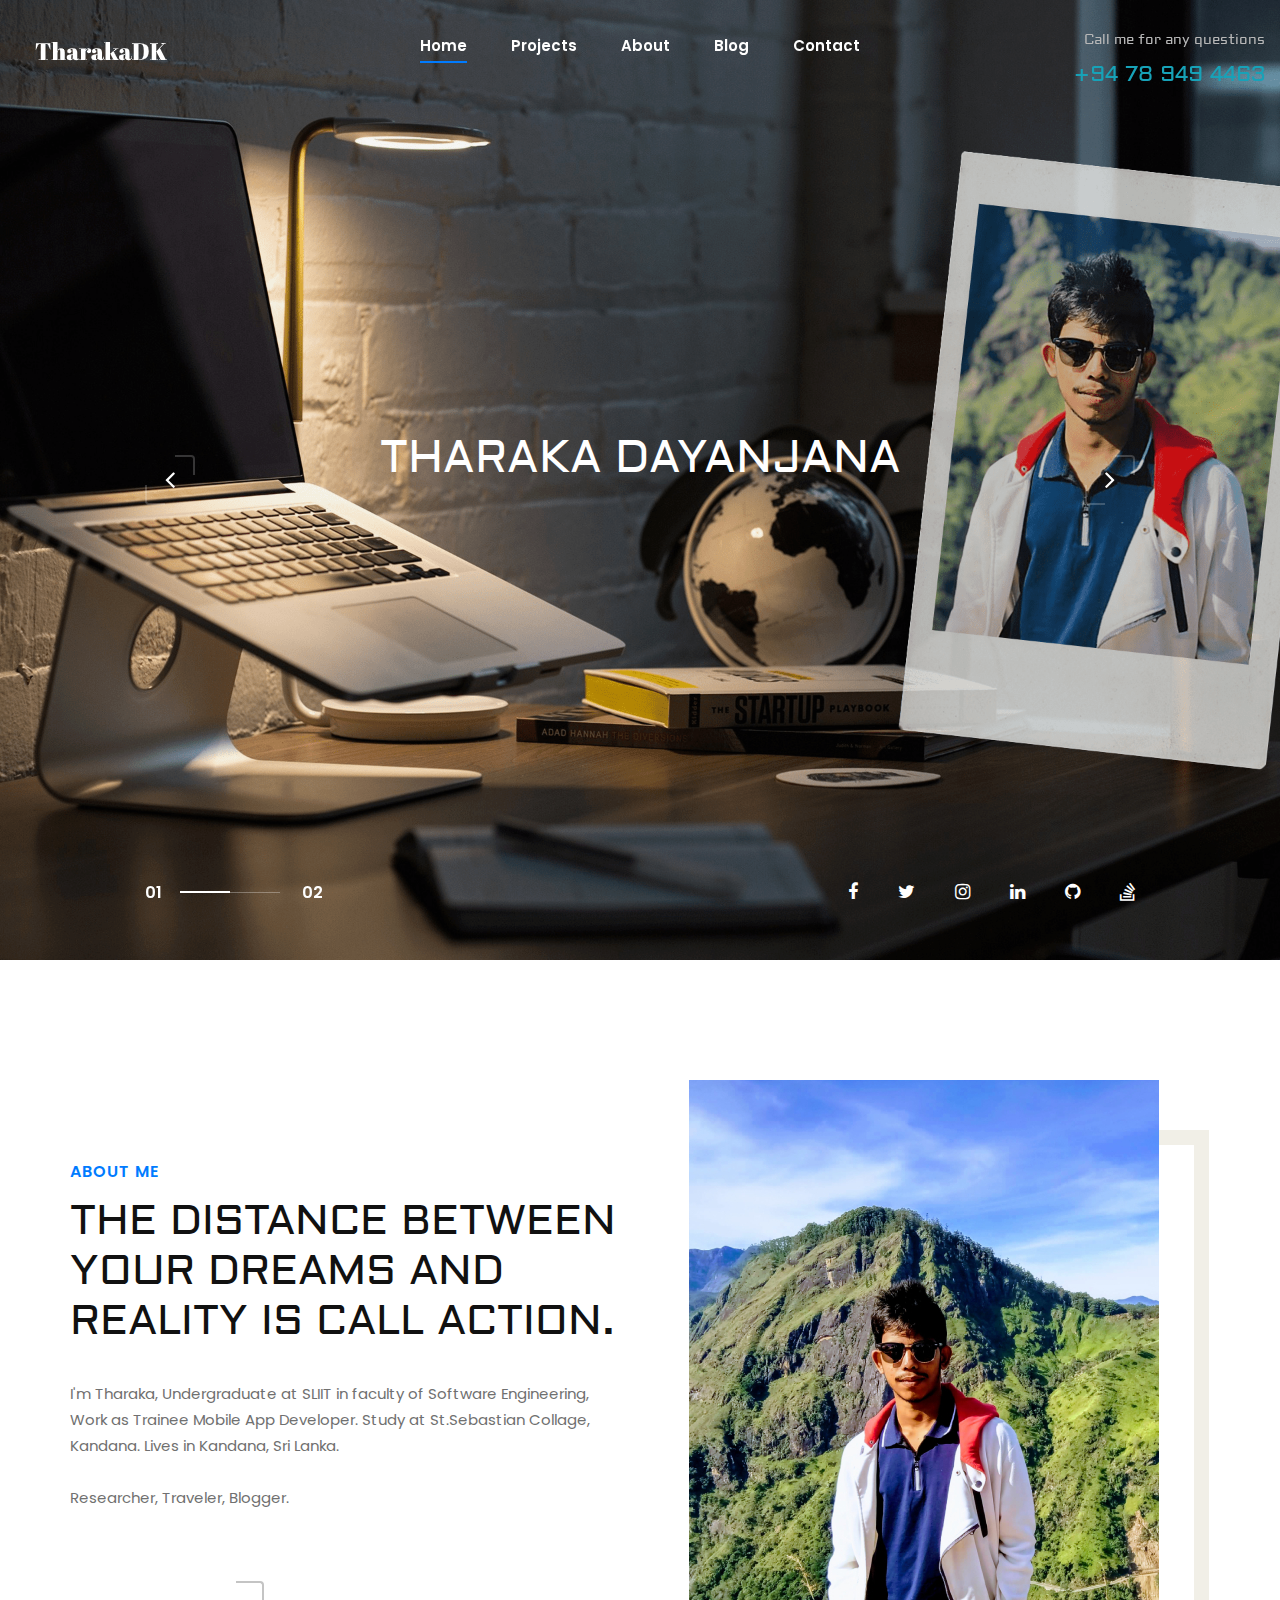
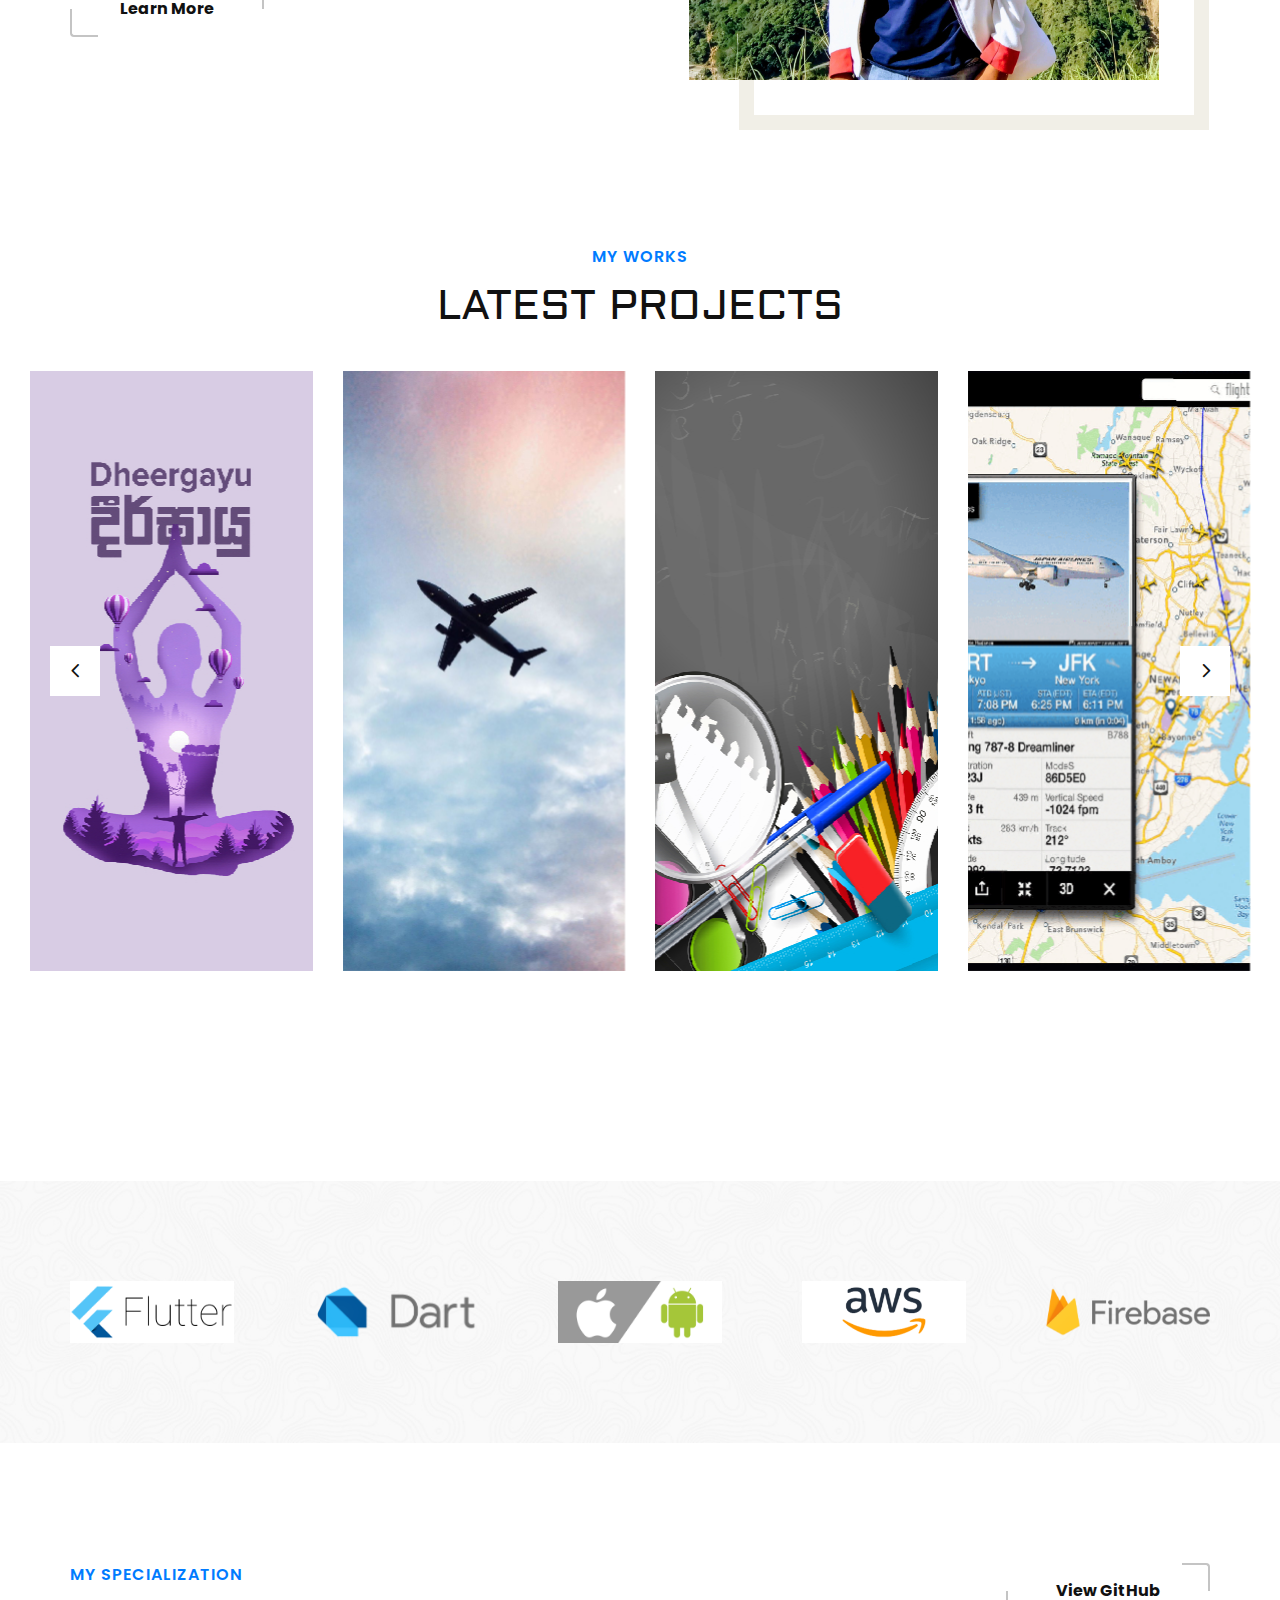
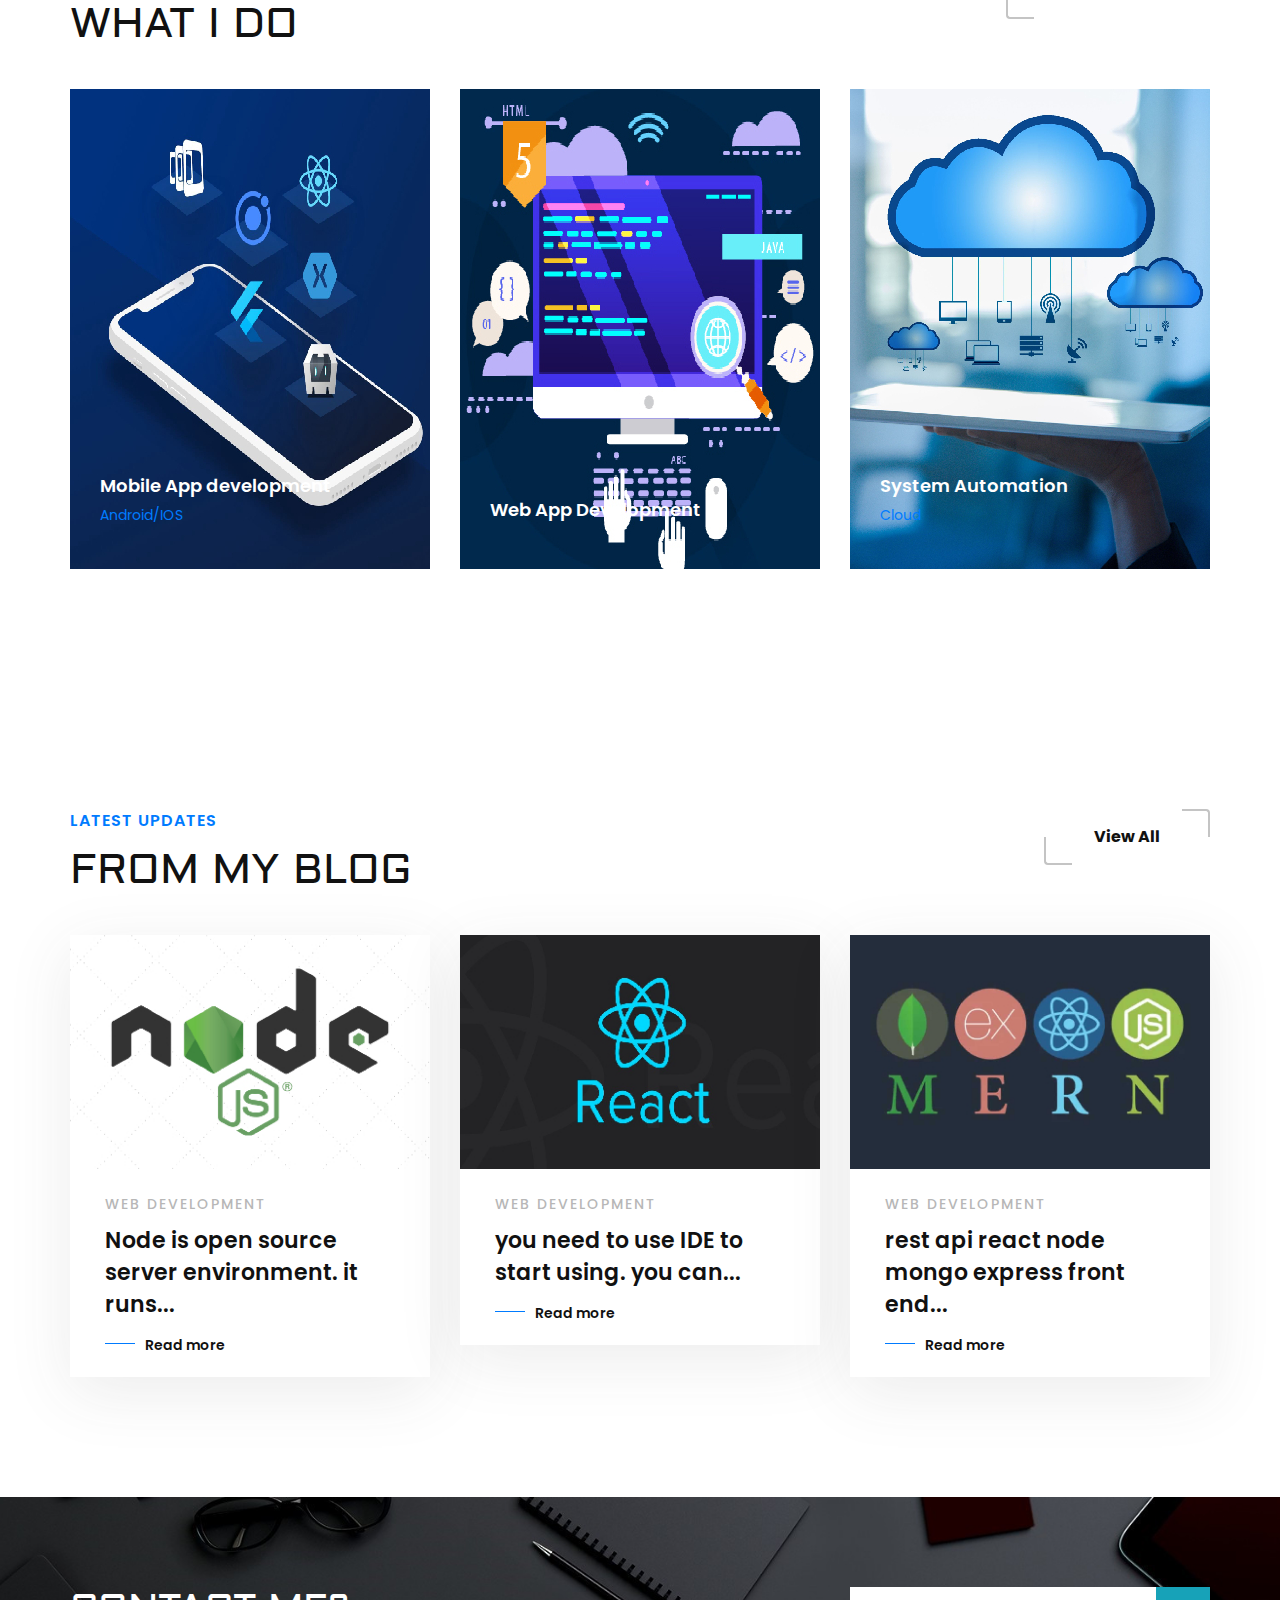
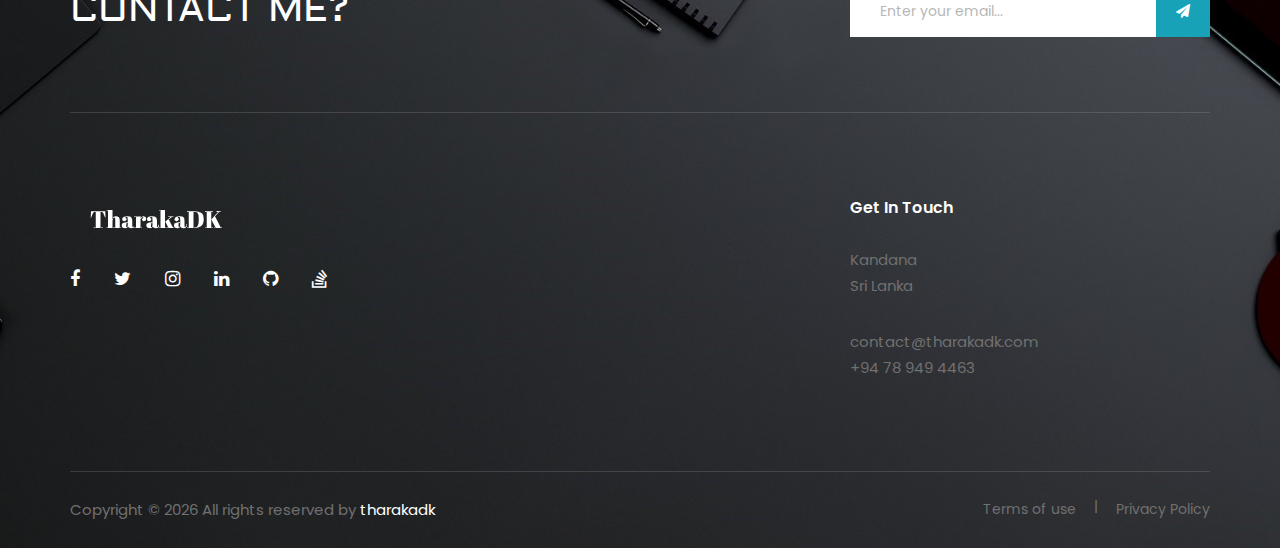
==== commit a92e98e2: "add socialmedia" ====
--- a/index.html
+++ b/index.html
@@ -28,7 +28,7 @@
     
 <!--     <script data-ad-client="ca-pub-1244656555370699" async src="https://pagead2.googlesyndication.com/pagead/js/adsbygoogle.js"></script> -->
     
-    <script data-ad-client="ca-pub-8130997312125440" async src="https://pagead2.googlesyndication.com/pagead/js/adsbygoogle.js"></script>
+<!--     <script data-ad-client="ca-pub-8130997312125440" async src="https://pagead2.googlesyndication.com/pagead/js/adsbygoogle.js"></script> -->
     
     
     <!-- Pintrest -->
@@ -107,6 +107,8 @@
                         <a href="https://twitter.com/tharakadk96?fbclid=IwAR0g0MDNbqJ2BikbsUHKURDn8mR-NymYly6s61caky34cWJ5cQ7HeTelaUw"><i class="fa fa-twitter"></i></a>
                         <a href="https://www.instagram.com/tharaka_dk/?fbclid=IwAR3joOpVDAYnZ0QRv4pUKEM4uhaB2sKwCJsmsvzOPdz_fWKKKAq1sn37O00"><i class="fa fa-instagram"></i></a>
                         <a href="https://www.linkedin.com/in/tharaka-dayanjana-705843166?fbclid=IwAR2I0sqQ6btM4h-qTRuqbpj83o3uUq9zMGMfMSeLqIy1h7TNWlmMTtOvL-Y"><i class="fa fa-linkedin"></i></a>
+                        <a href="https://github.com/TharakaDK8"><i class="fa fa-github"></i></a> 
+                        <a href="https://stackoverflow.com/users/10120299/tharaka-dayanjana"><i class="fa fa-stack-overflow"></i></a>
                     </div>
                 </div>
             </div>
@@ -119,6 +121,8 @@
                         <a href="https://twitter.com/tharakadk96?fbclid=IwAR0g0MDNbqJ2BikbsUHKURDn8mR-NymYly6s61caky34cWJ5cQ7HeTelaUw"><i class="fa fa-twitter"></i></a>
                         <a href="https://www.instagram.com/tharaka_dk/?fbclid=IwAR3joOpVDAYnZ0QRv4pUKEM4uhaB2sKwCJsmsvzOPdz_fWKKKAq1sn37O00"><i class="fa fa-instagram"></i></a>
                         <a href="https://www.linkedin.com/in/tharaka-dayanjana-705843166?fbclid=IwAR2I0sqQ6btM4h-qTRuqbpj83o3uUq9zMGMfMSeLqIy1h7TNWlmMTtOvL-Y"><i class="fa fa-linkedin"></i></a>
+                        <a href="https://github.com/TharakaDK8"><i class="fa fa-github"></i></a> 
+                        <a href="https://stackoverflow.com/users/10120299/tharaka-dayanjana"><i class="fa fa-stack-overflow"></i></a>
                     </div>
                 </div>
             </div>
@@ -419,6 +423,8 @@
                             <a href="https://twitter.com/tharakadk96?fbclid=IwAR0g0MDNbqJ2BikbsUHKURDn8mR-NymYly6s61caky34cWJ5cQ7HeTelaUw"><i class="fa fa-twitter"></i></a>
                             <a href="https://www.instagram.com/tharaka_dk/?fbclid=IwAR3joOpVDAYnZ0QRv4pUKEM4uhaB2sKwCJsmsvzOPdz_fWKKKAq1sn37O00"><i class="fa fa-instagram"></i></a>
                             <a href="https://www.linkedin.com/in/tharaka-dayanjana-705843166?fbclid=IwAR2I0sqQ6btM4h-qTRuqbpj83o3uUq9zMGMfMSeLqIy1h7TNWlmMTtOvL-Y"><i class="fa fa-linkedin"></i></a>
+                            <a href="https://github.com/TharakaDK8"><i class="fa fa-github"></i></a> 
+                            <a href="https://stackoverflow.com/users/10120299/tharaka-dayanjana"><i class="fa fa-stack-overflow"></i></a>
                         </div>
                     </div>
                 </div>
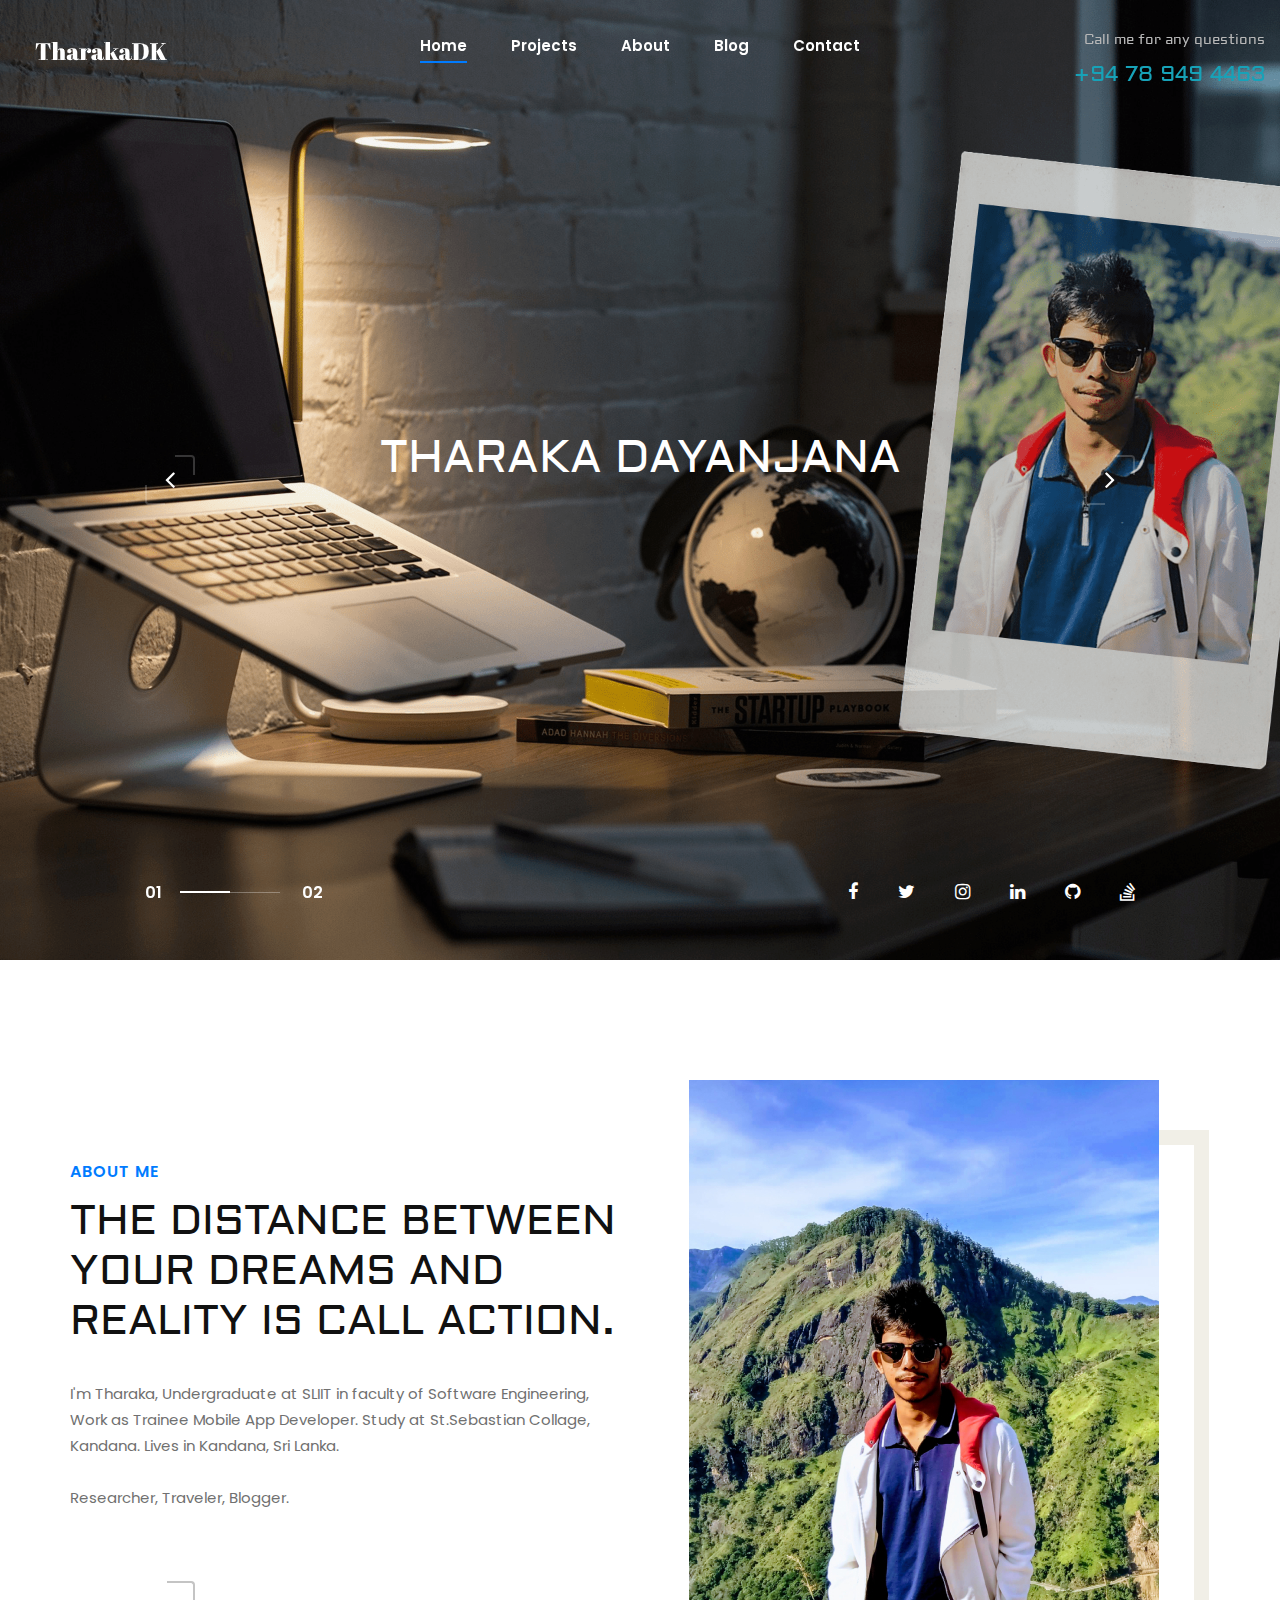
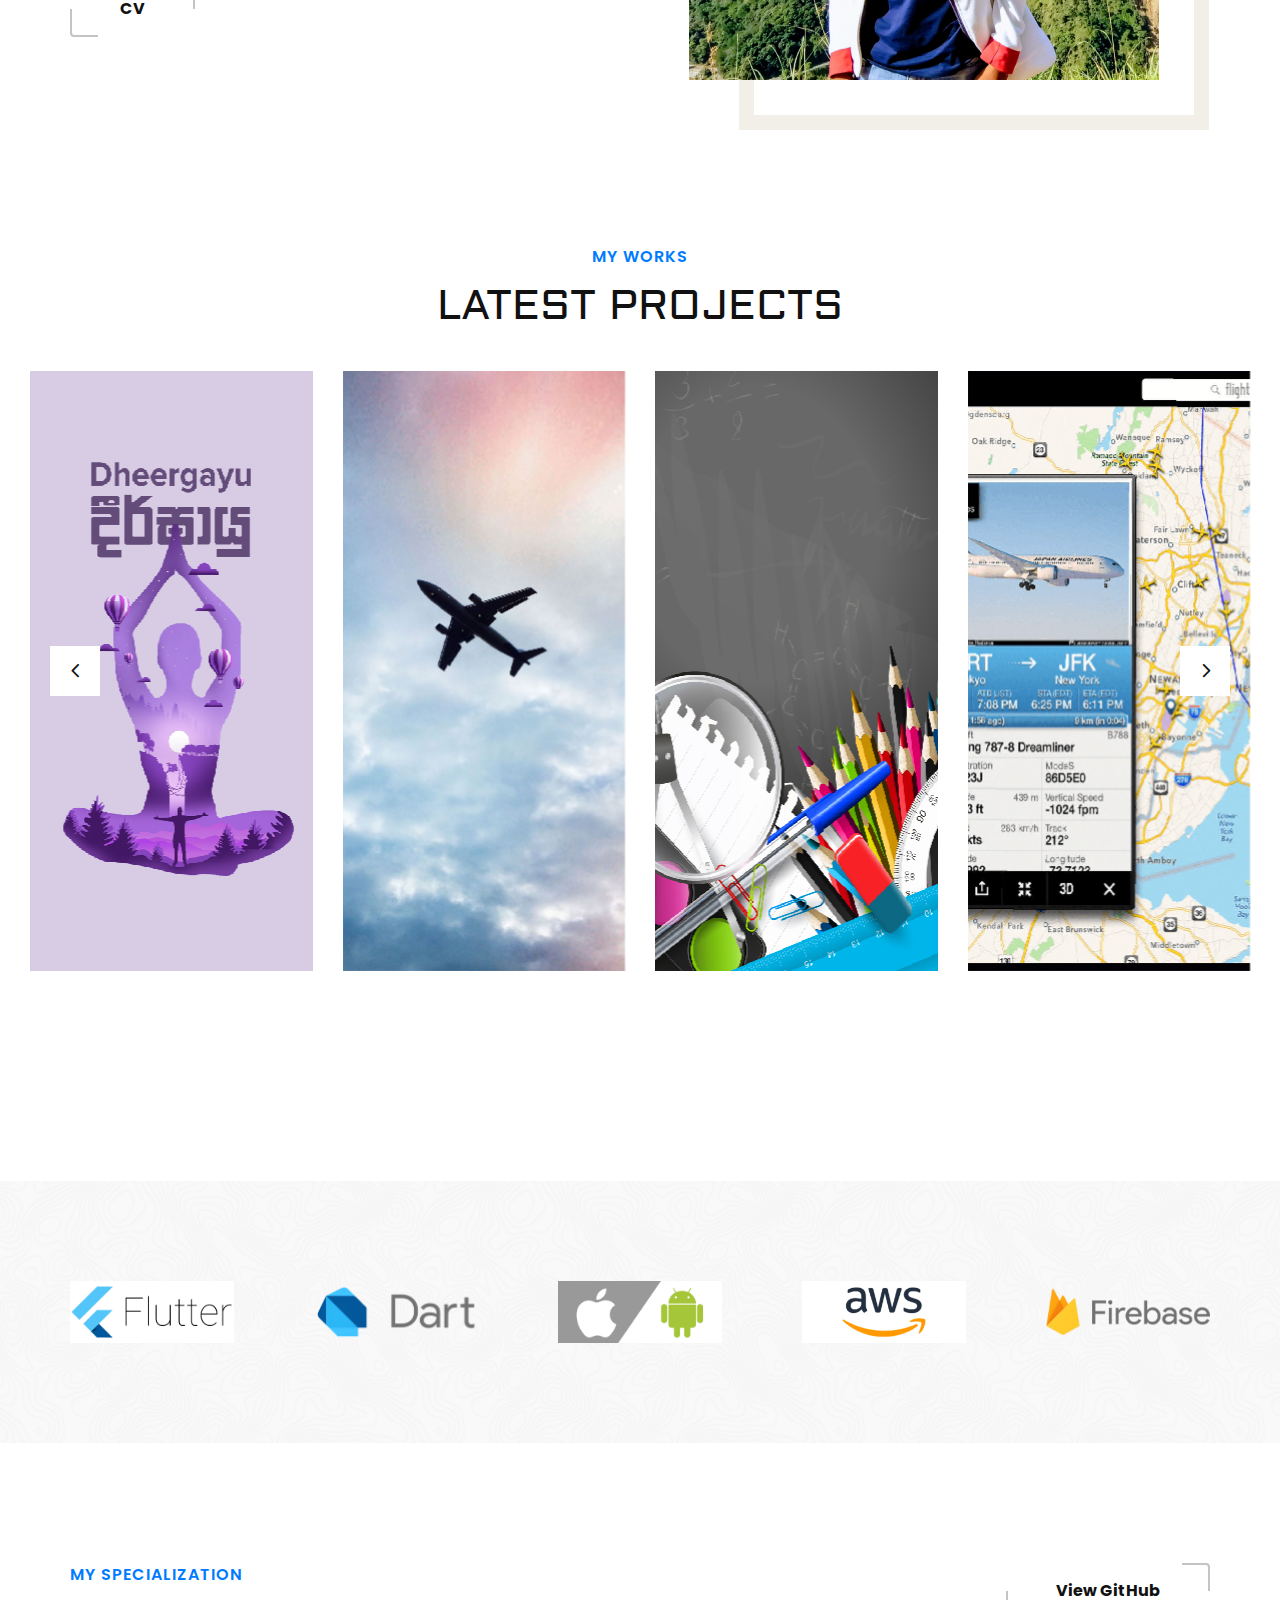
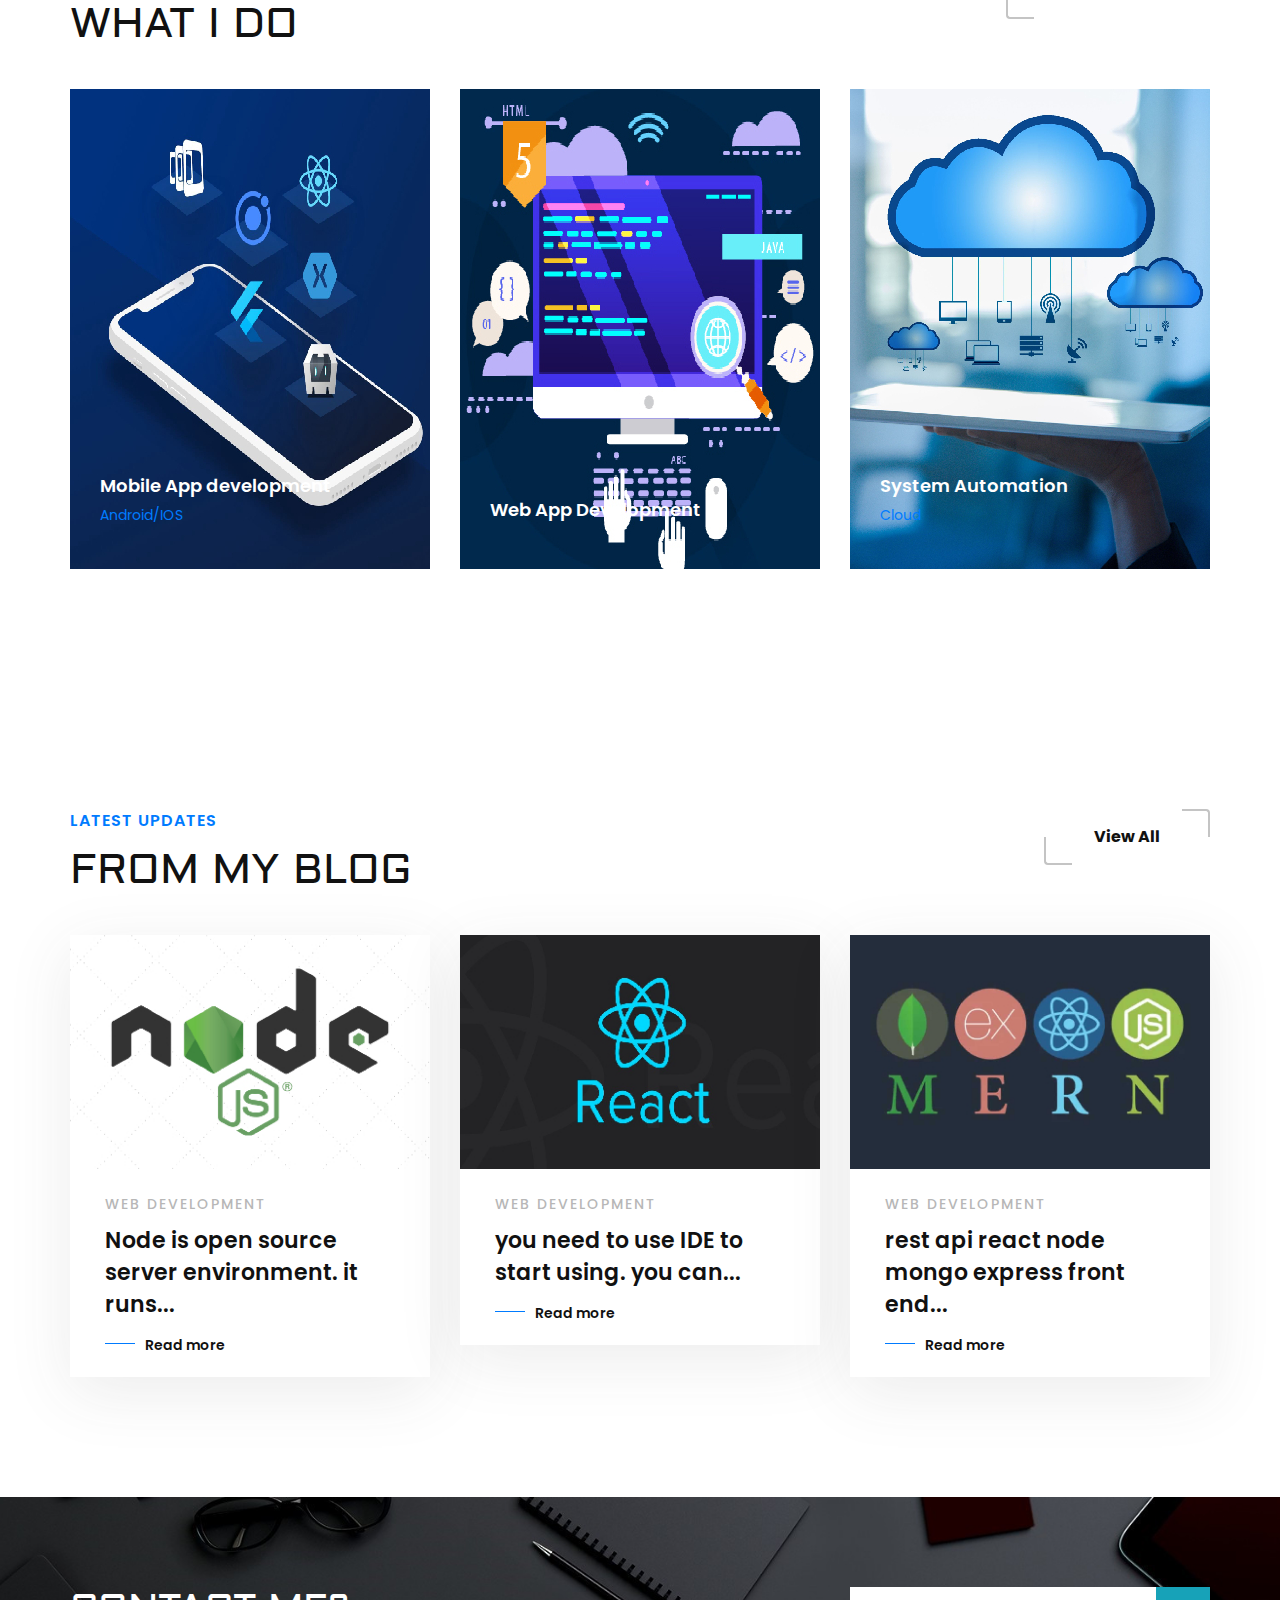
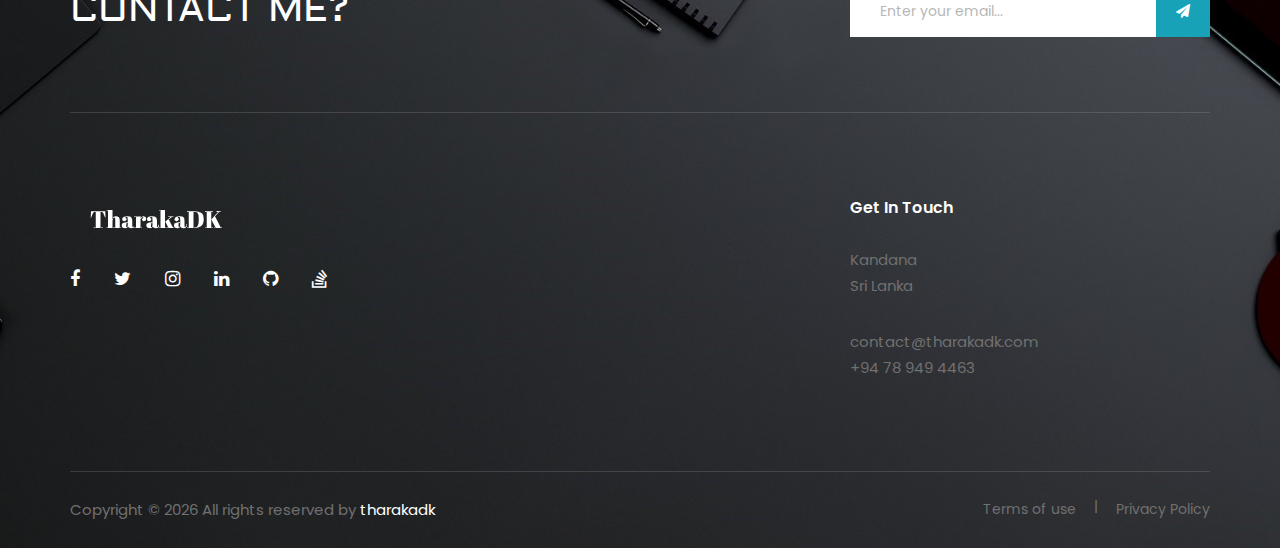
==== commit 3561e7f7: "contact us change" ====
--- a/index.html
+++ b/index.html
@@ -149,7 +149,7 @@
                                 </p>
                             <p>Researcher, Traveler, Blogger.</p>
                         </div>
-                        <a href="#" class="primary-btn normal-btn">Learn More</a>
+                        <a href="https://drive.google.com/file/d/14853bFcl9_HSBPz6KnziVXh0aV2keFeA/view?usp=sharing" class="primary-btn normal-btn">CV</a>
                     </div>
                 </div>
                 <div class="col-lg-6">
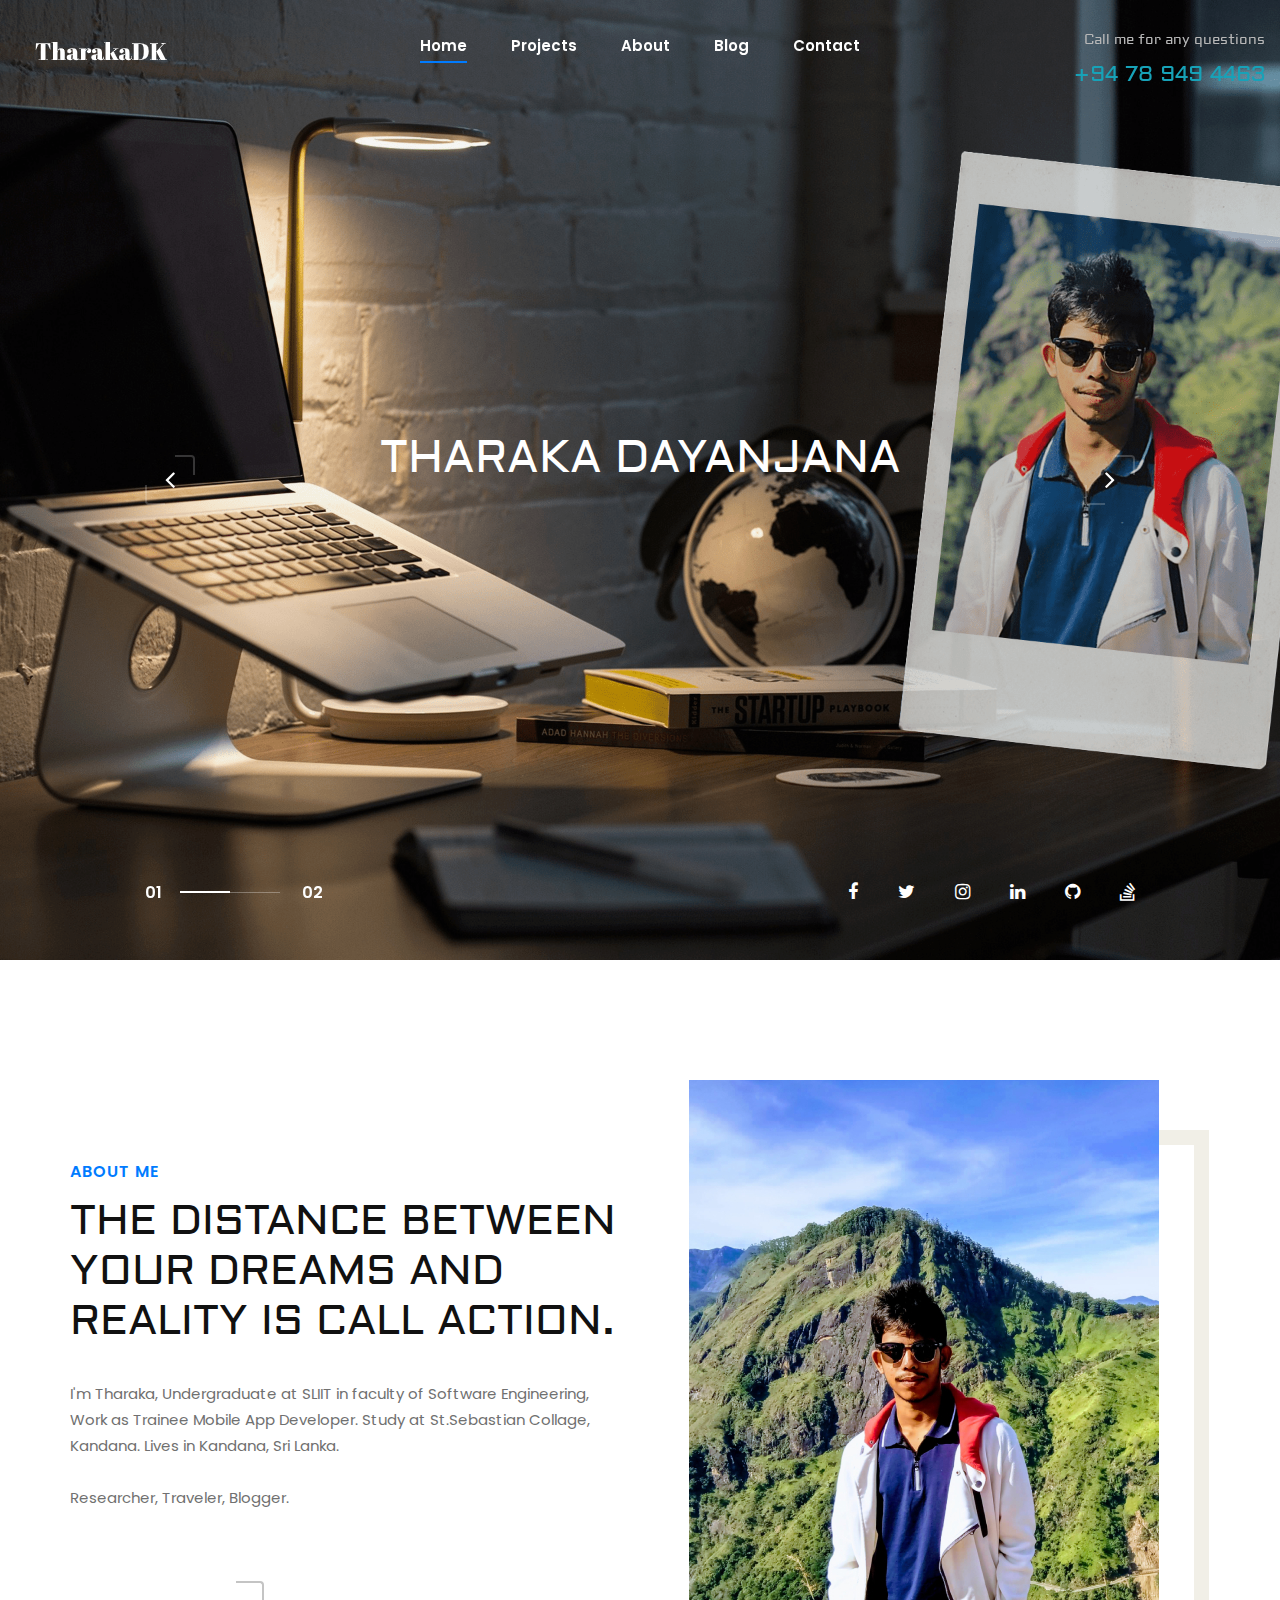
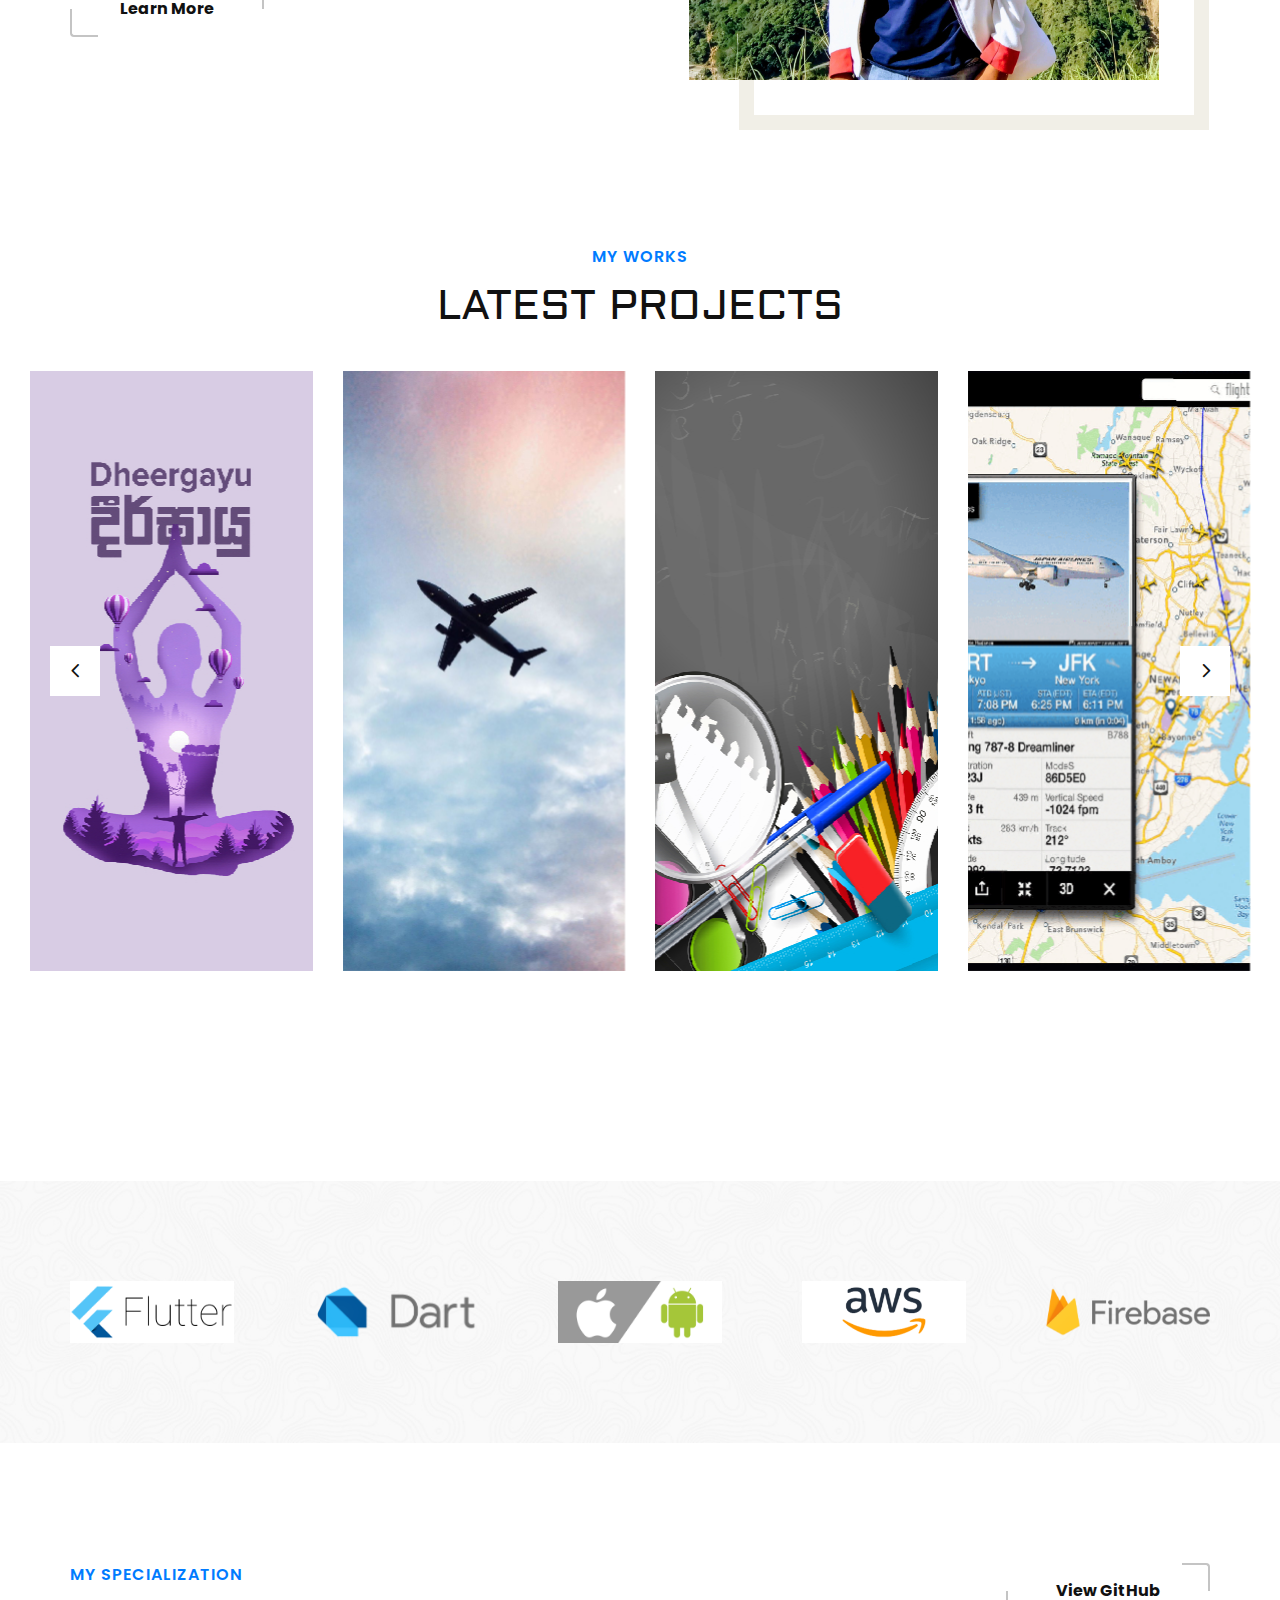
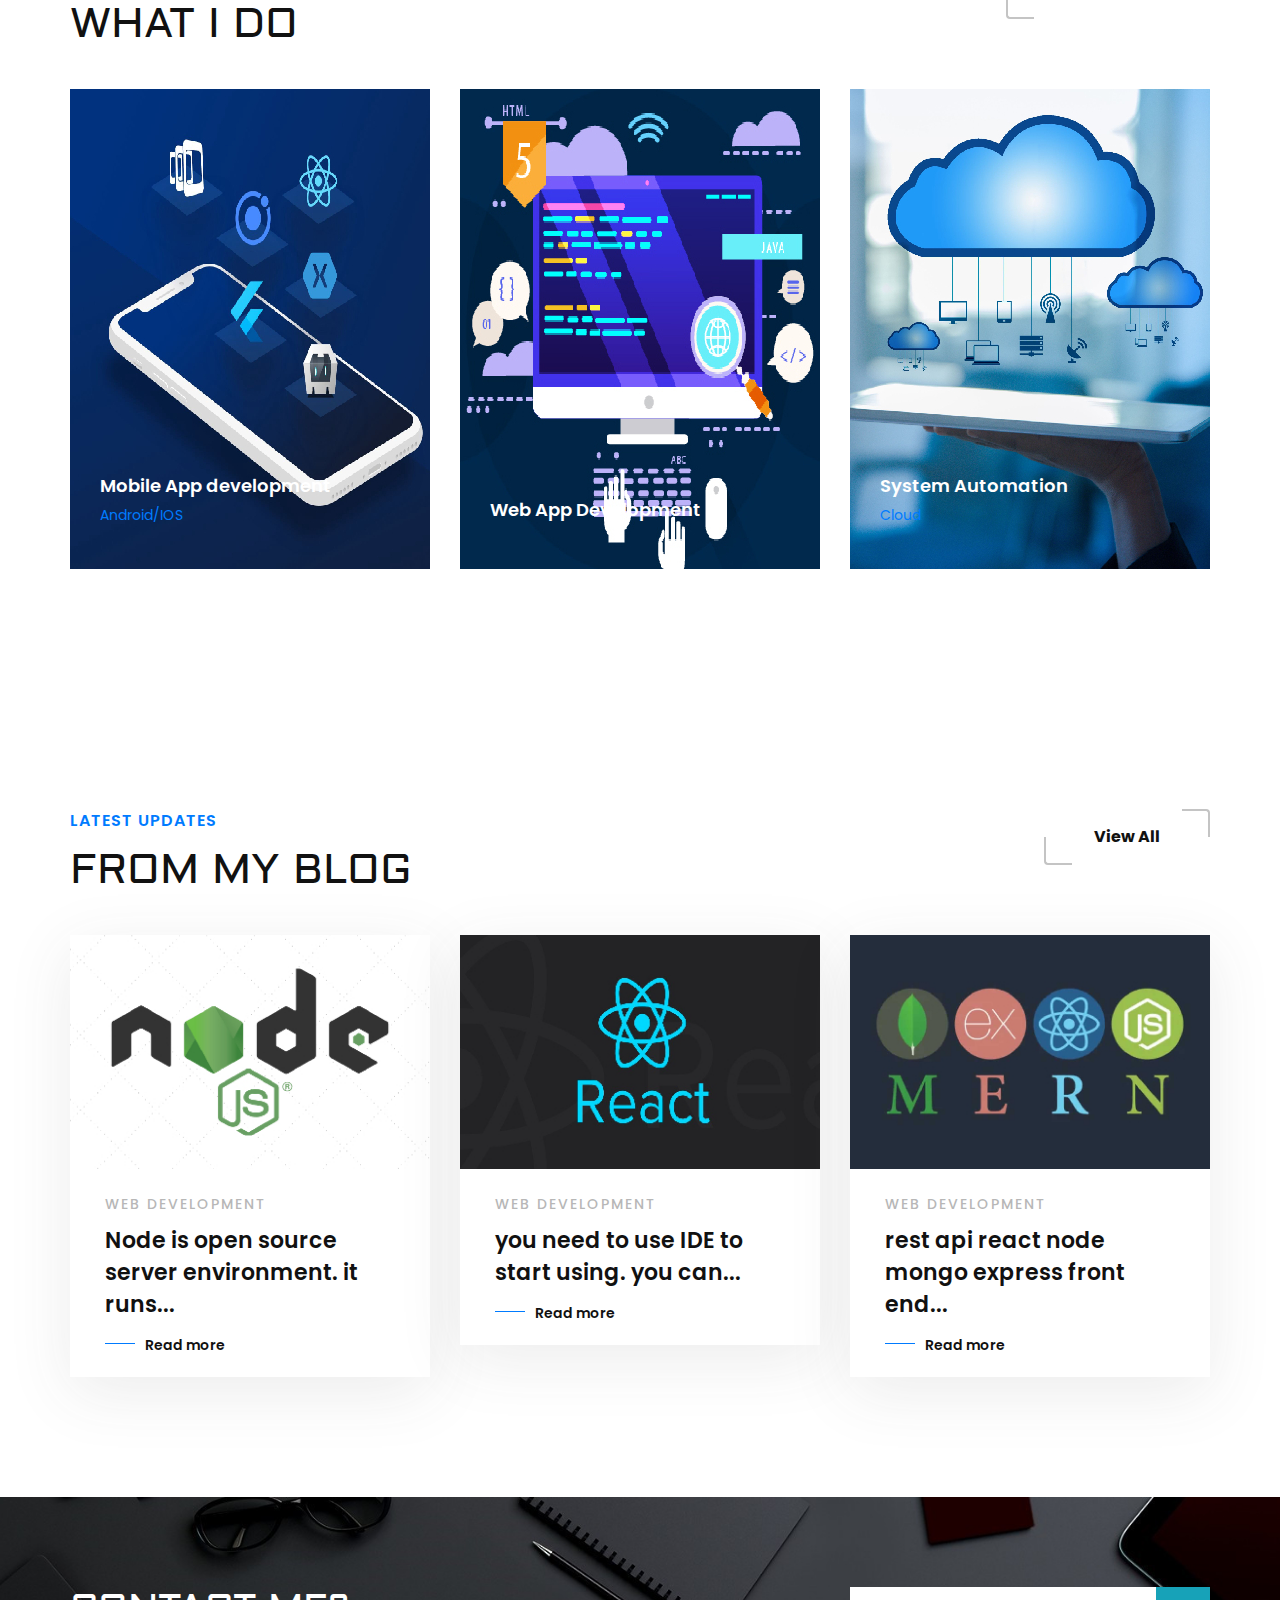
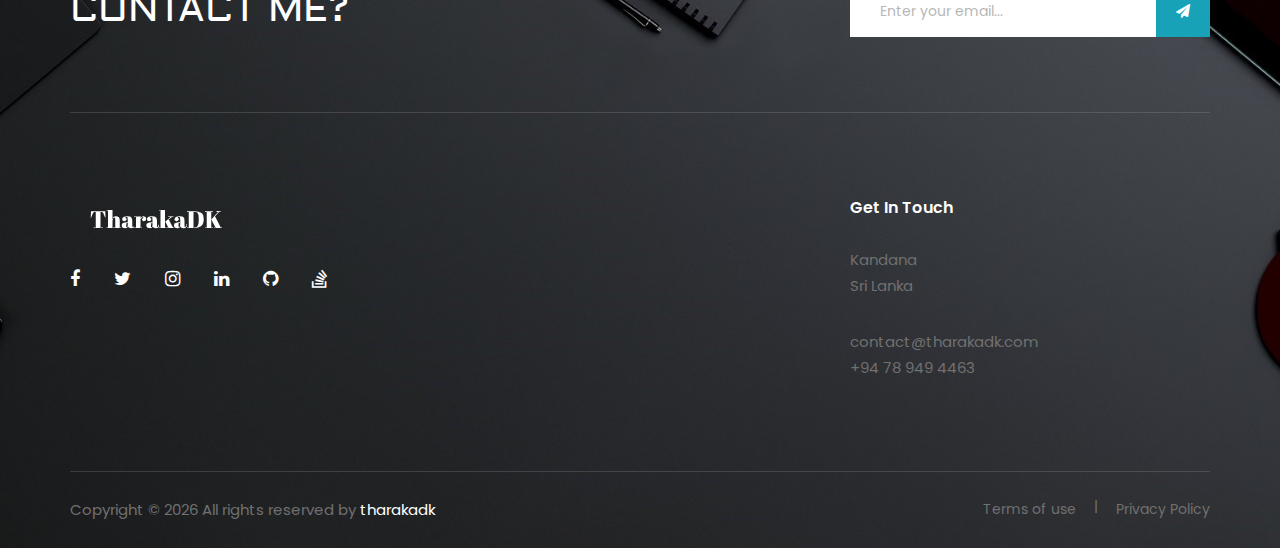
==== commit c5cba6bd: "add cv link" ====
--- a/index.html
+++ b/index.html
@@ -149,7 +149,7 @@
                                 </p>
                             <p>Researcher, Traveler, Blogger.</p>
                         </div>
-                        <a href="https://drive.google.com/file/d/14853bFcl9_HSBPz6KnziVXh0aV2keFeA/view?usp=sharing" class="primary-btn normal-btn">CV</a>
+                        <a href="https://drive.google.com/file/d/14853bFcl9_HSBPz6KnziVXh0aV2keFeA/view?usp=sharing" class="primary-btn normal-btn">Learn More</a>
                     </div>
                 </div>
                 <div class="col-lg-6">
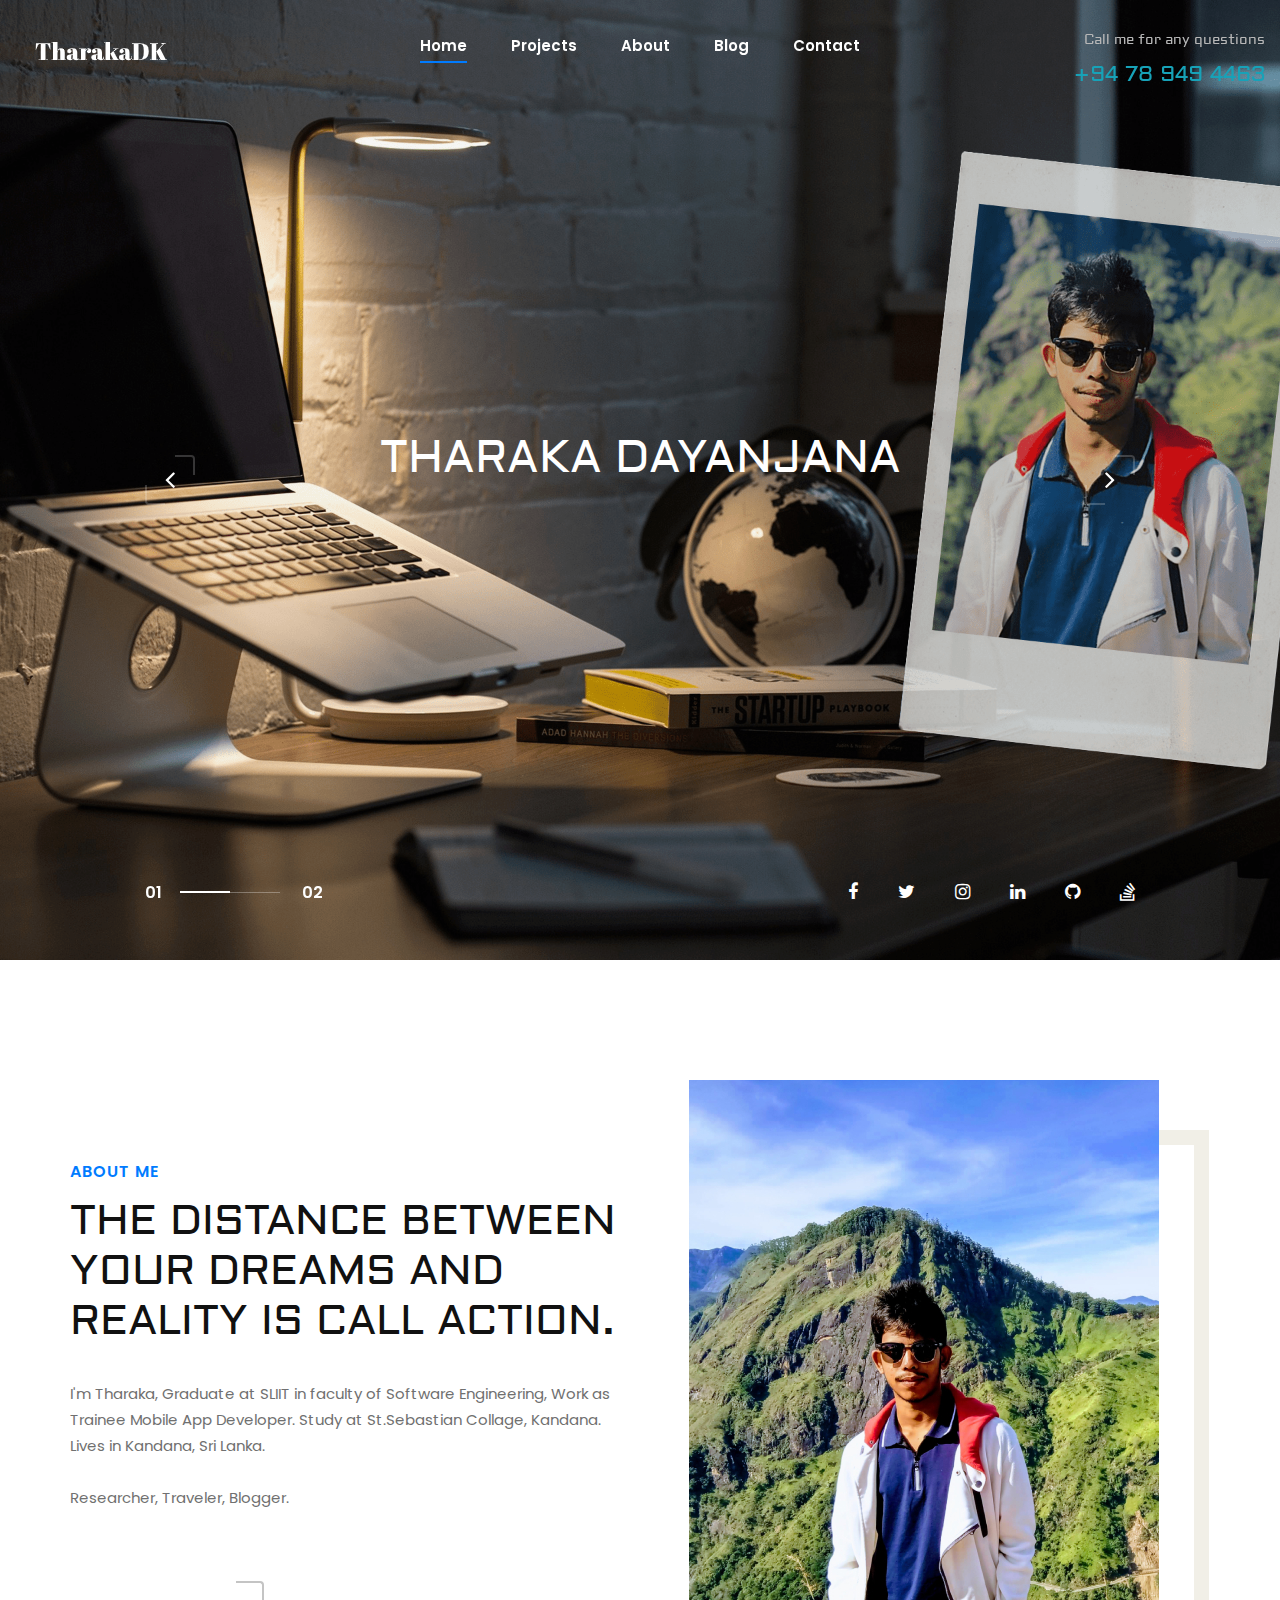
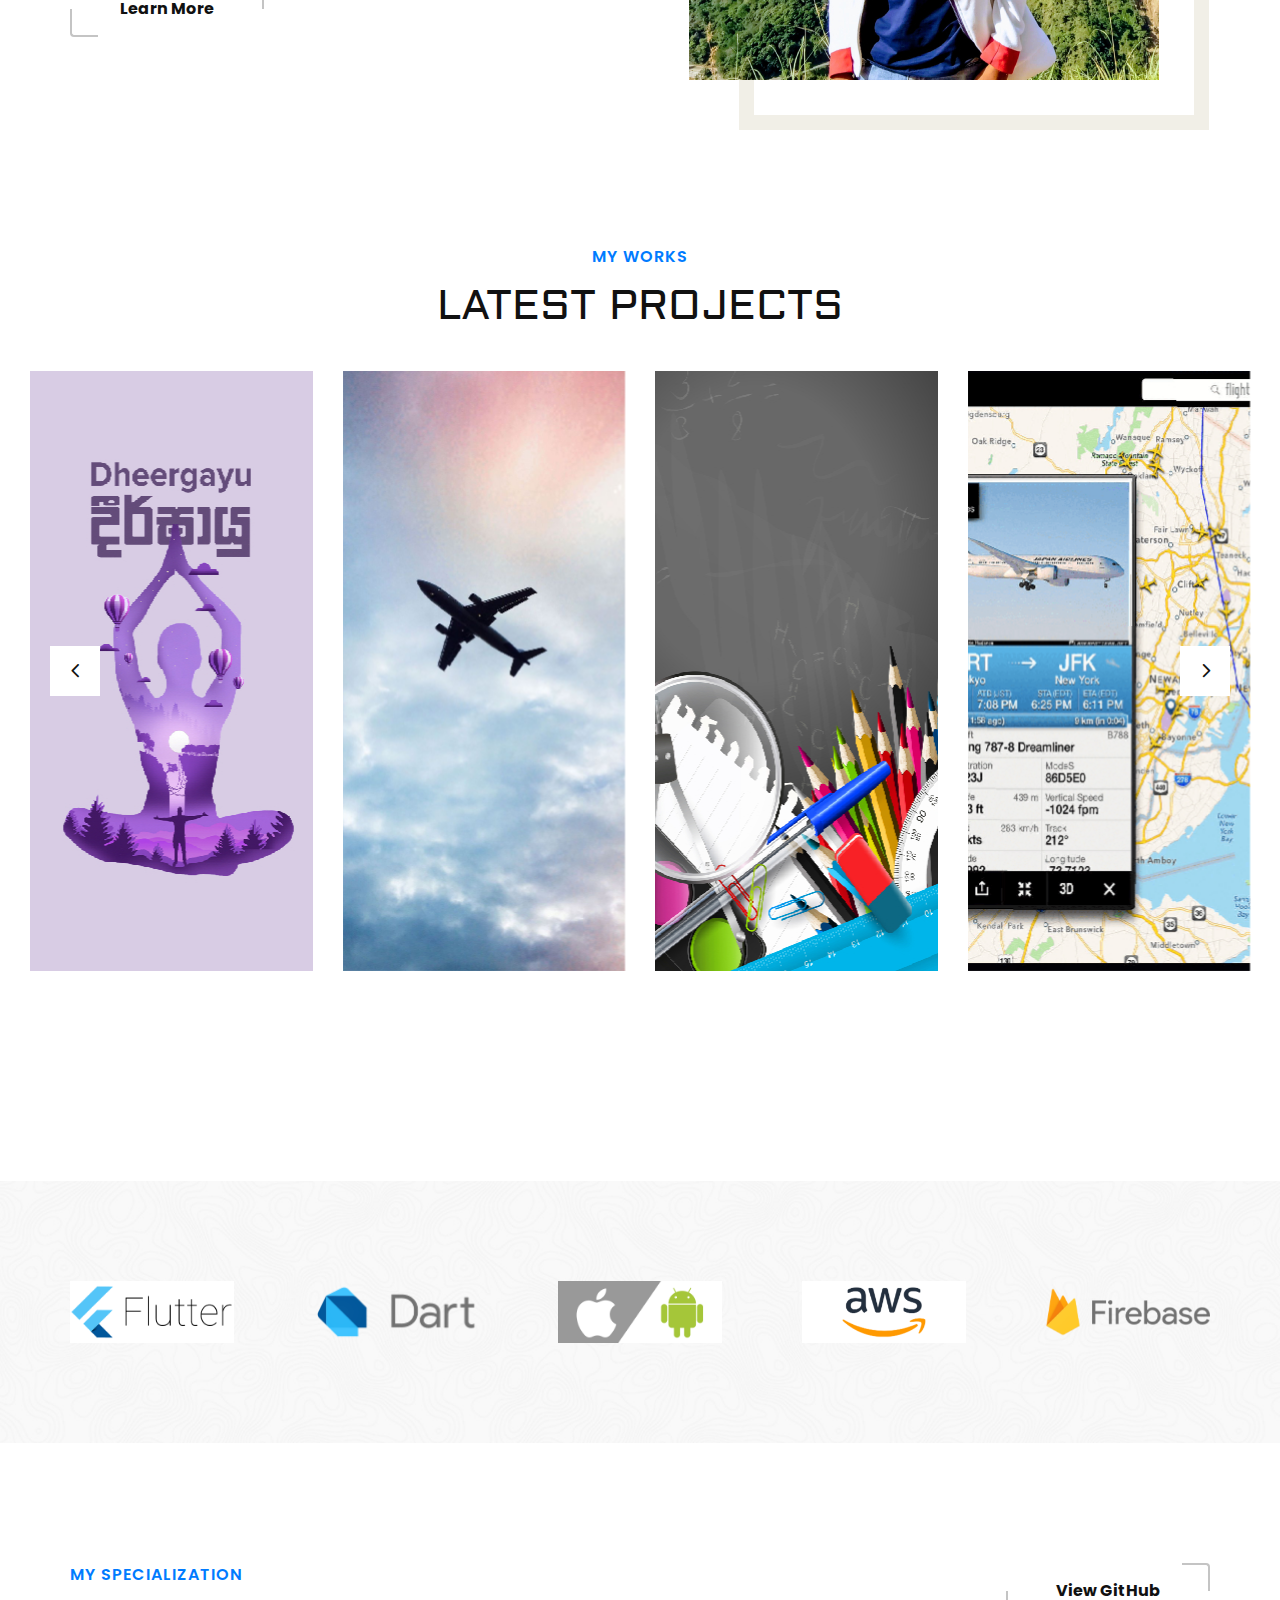
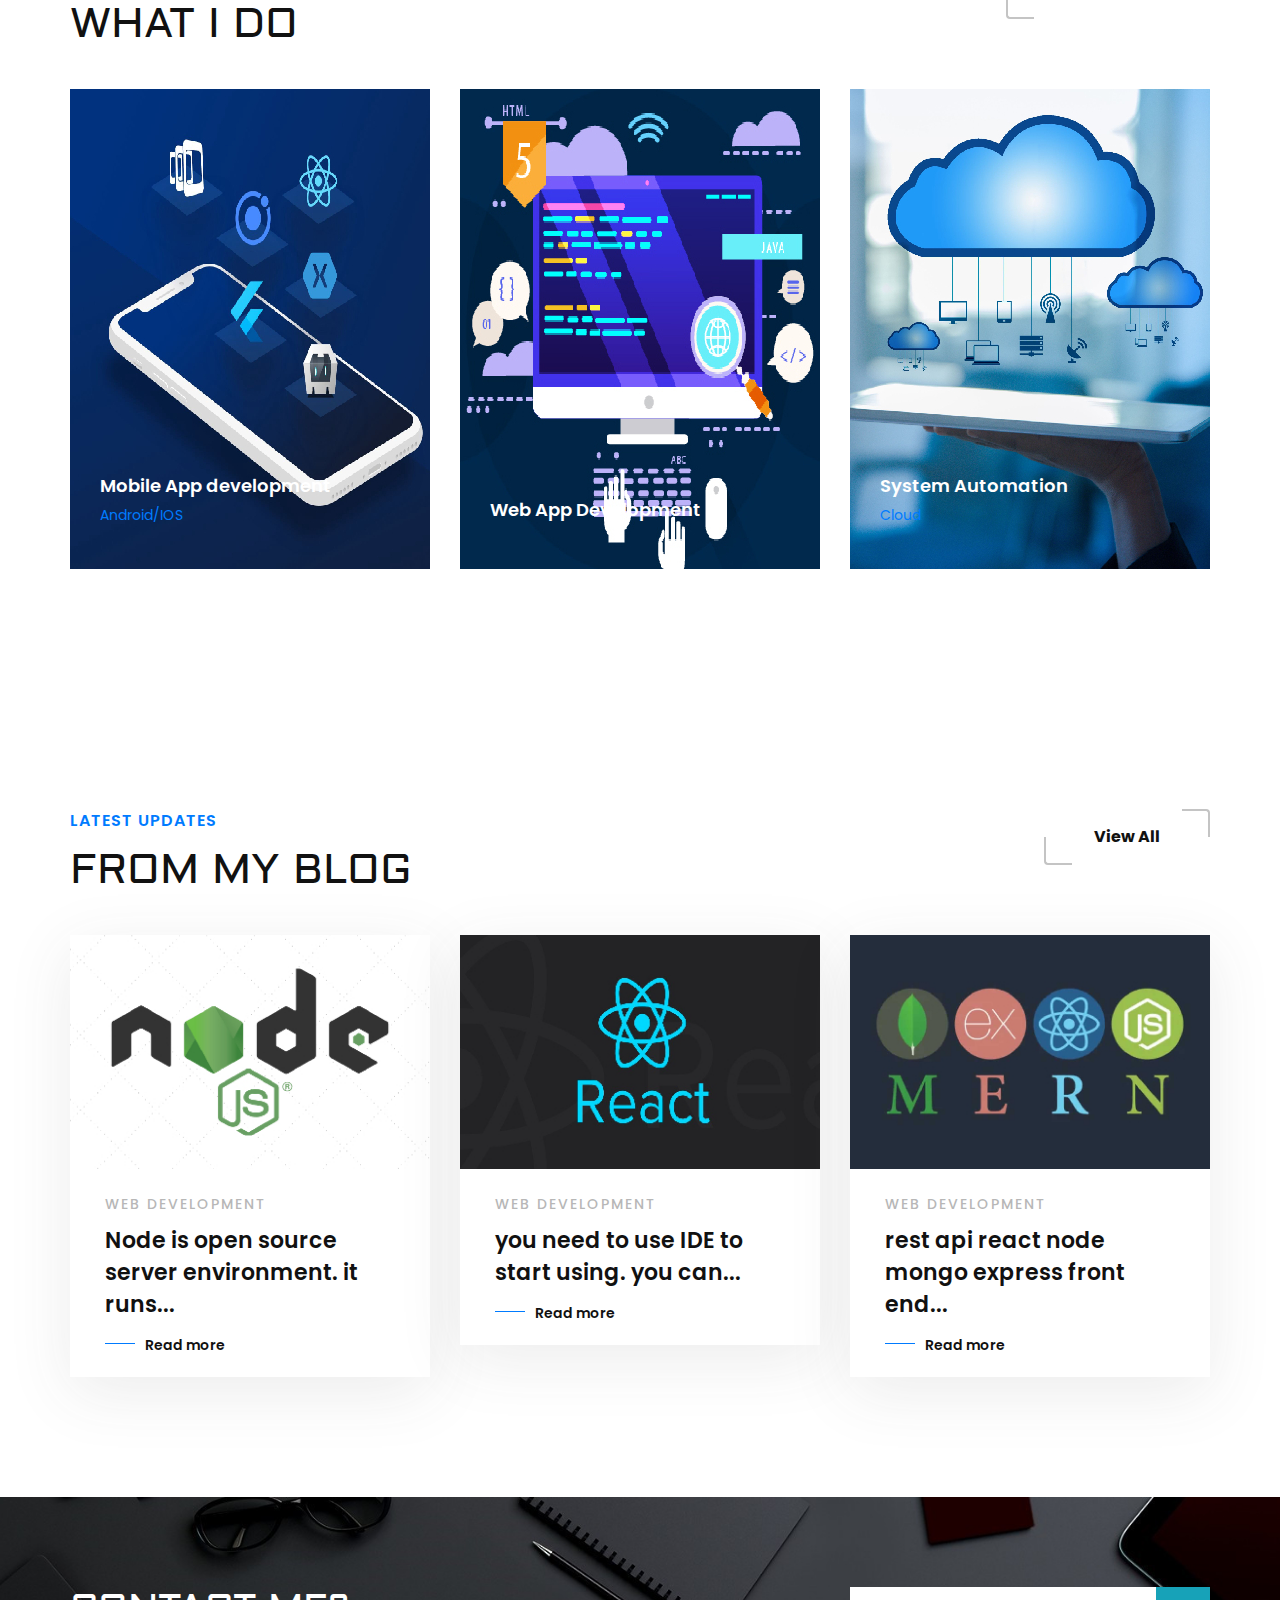
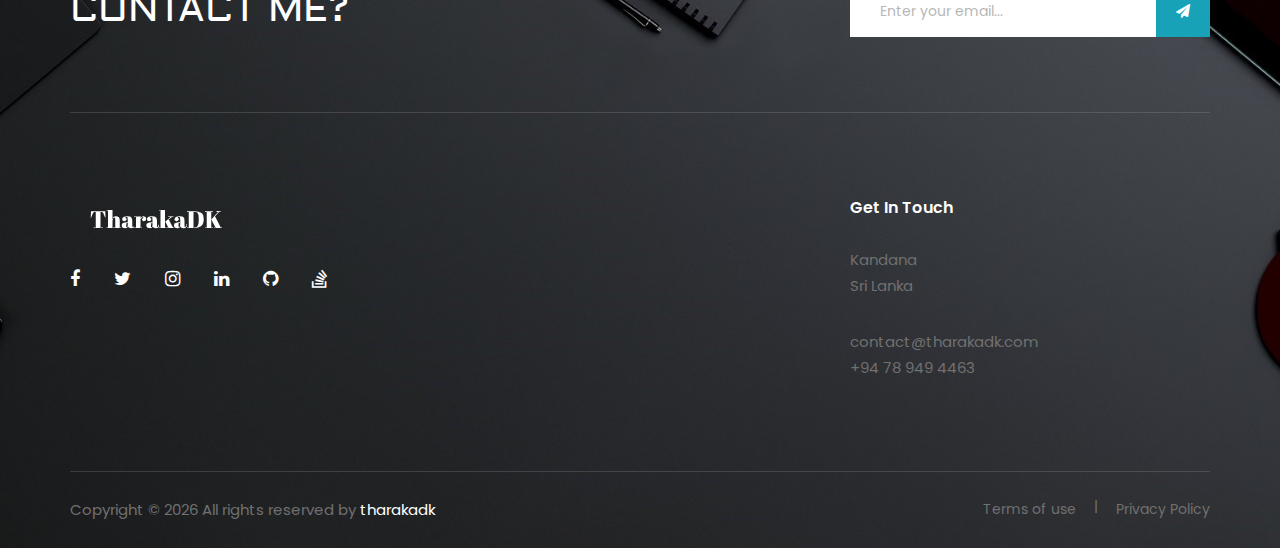
==== commit 7e3d0ad5: "Update index.html" ====
--- a/index.html
+++ b/index.html
@@ -143,7 +143,7 @@
                             <h2>The Distance Between Your Dreams And Reality Is Call Action.</h2>
                         </div>
                         <div class="about__para__text">
-                            <p>I'm Tharaka, Undergraduate at SLIIT in faculty of Software Engineering, Work as Trainee Mobile App Developer.
+                            <p>I'm Tharaka, Graduate at SLIIT in faculty of Software Engineering, Work as Trainee Mobile App Developer.
                                 Study at St.Sebastian Collage, Kandana.
                                 Lives in Kandana, Sri Lanka.
                                 </p>
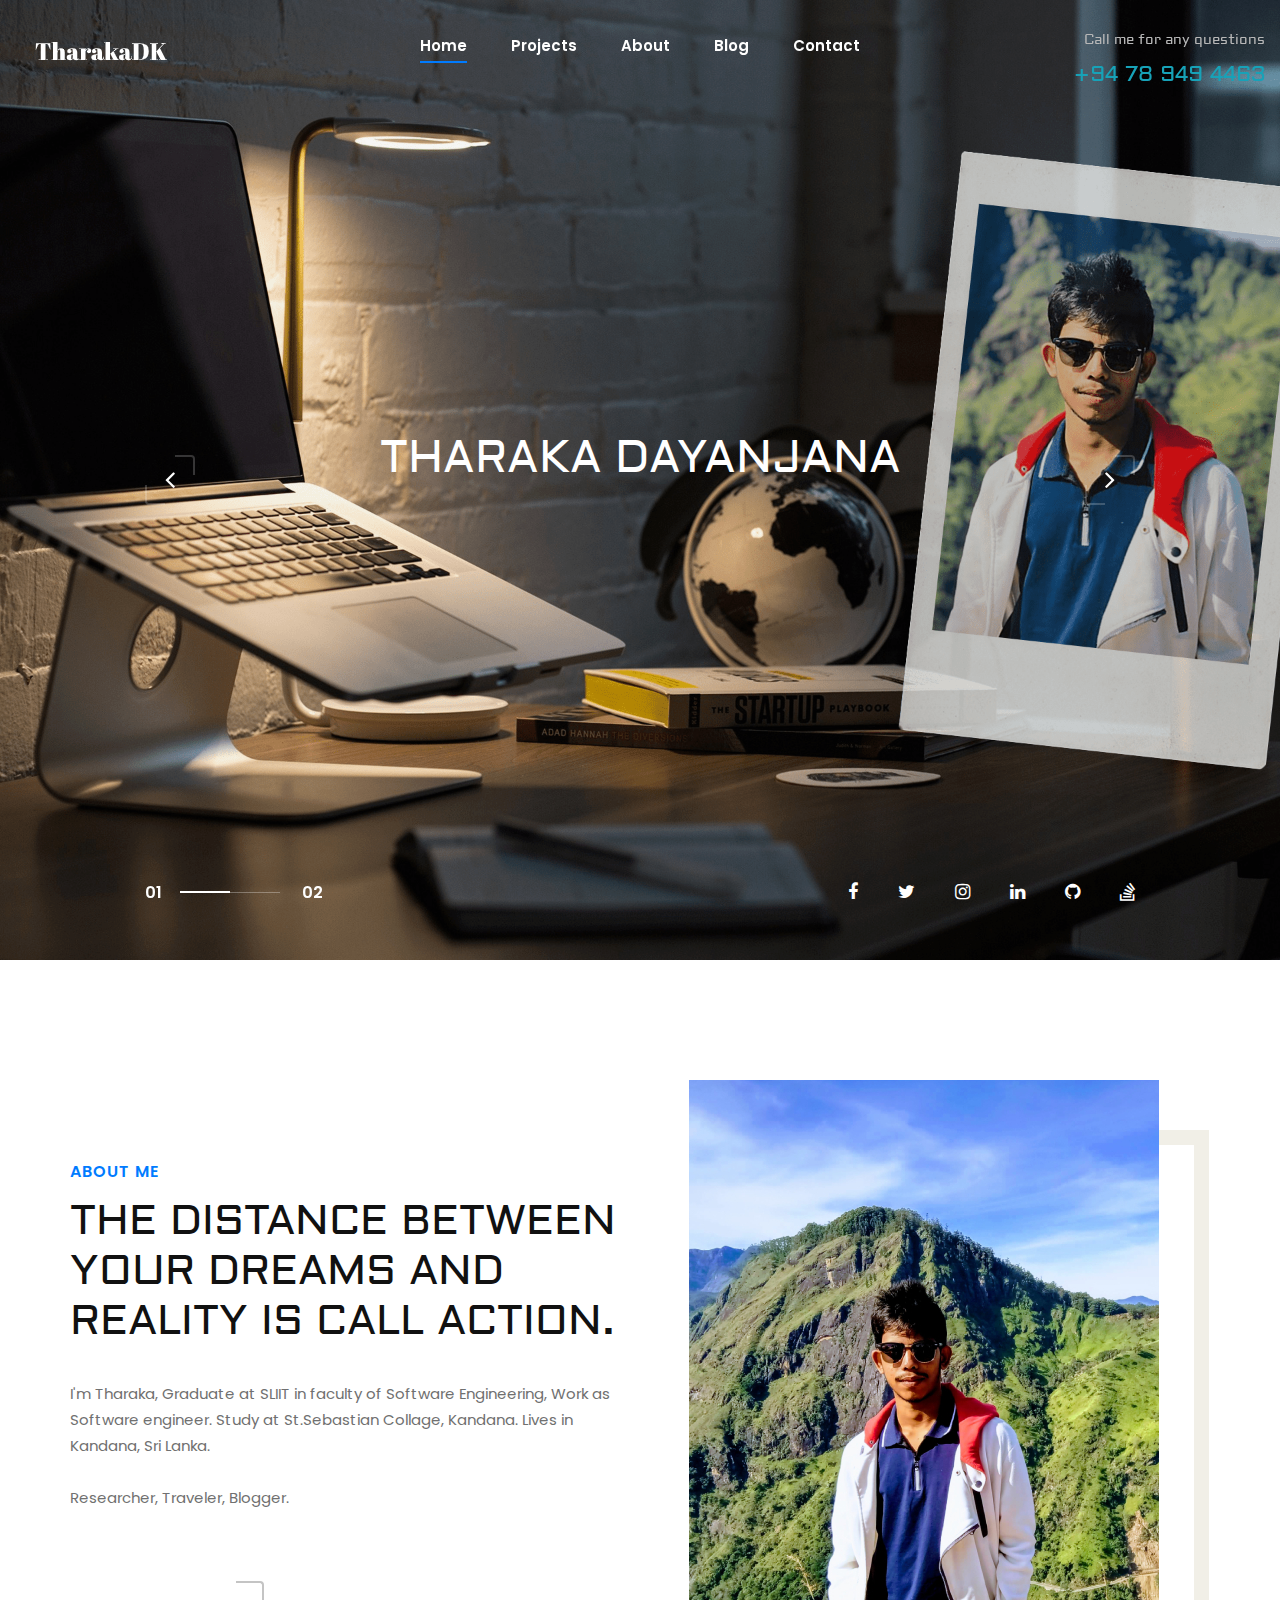
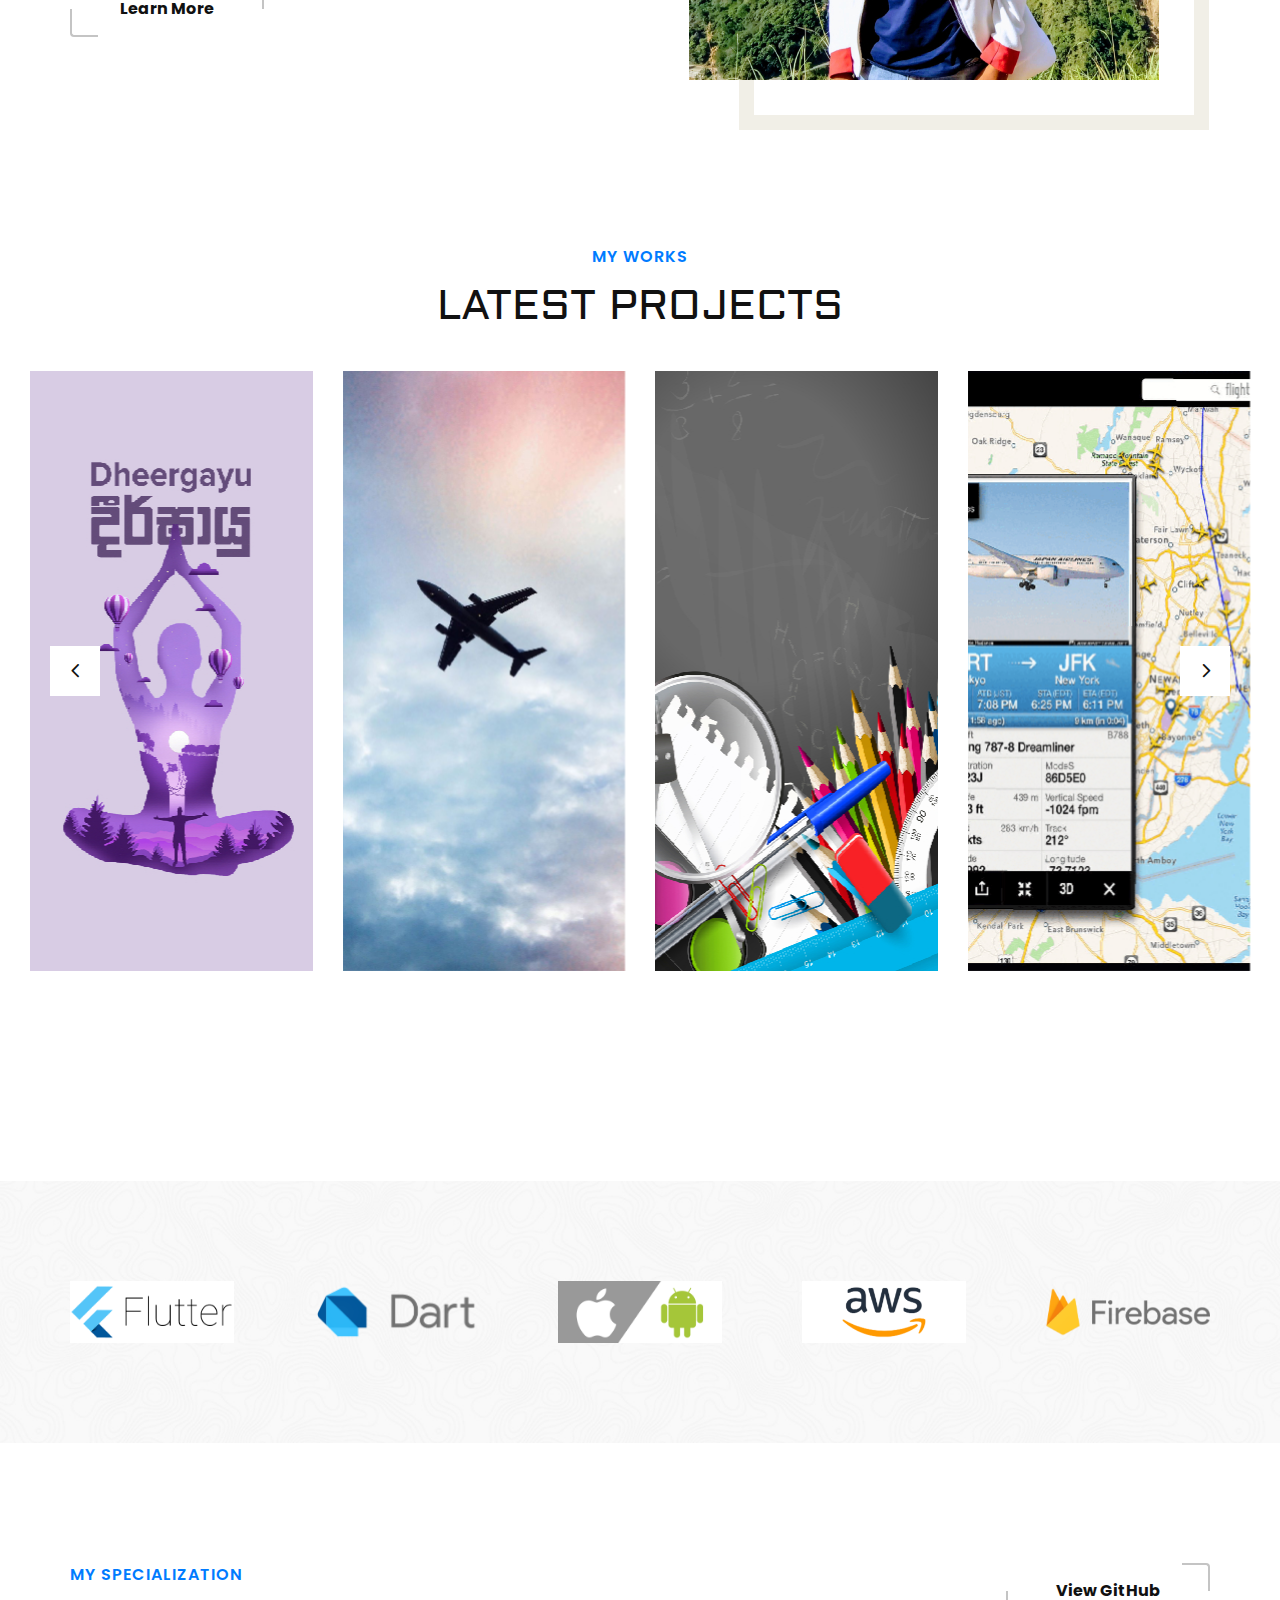
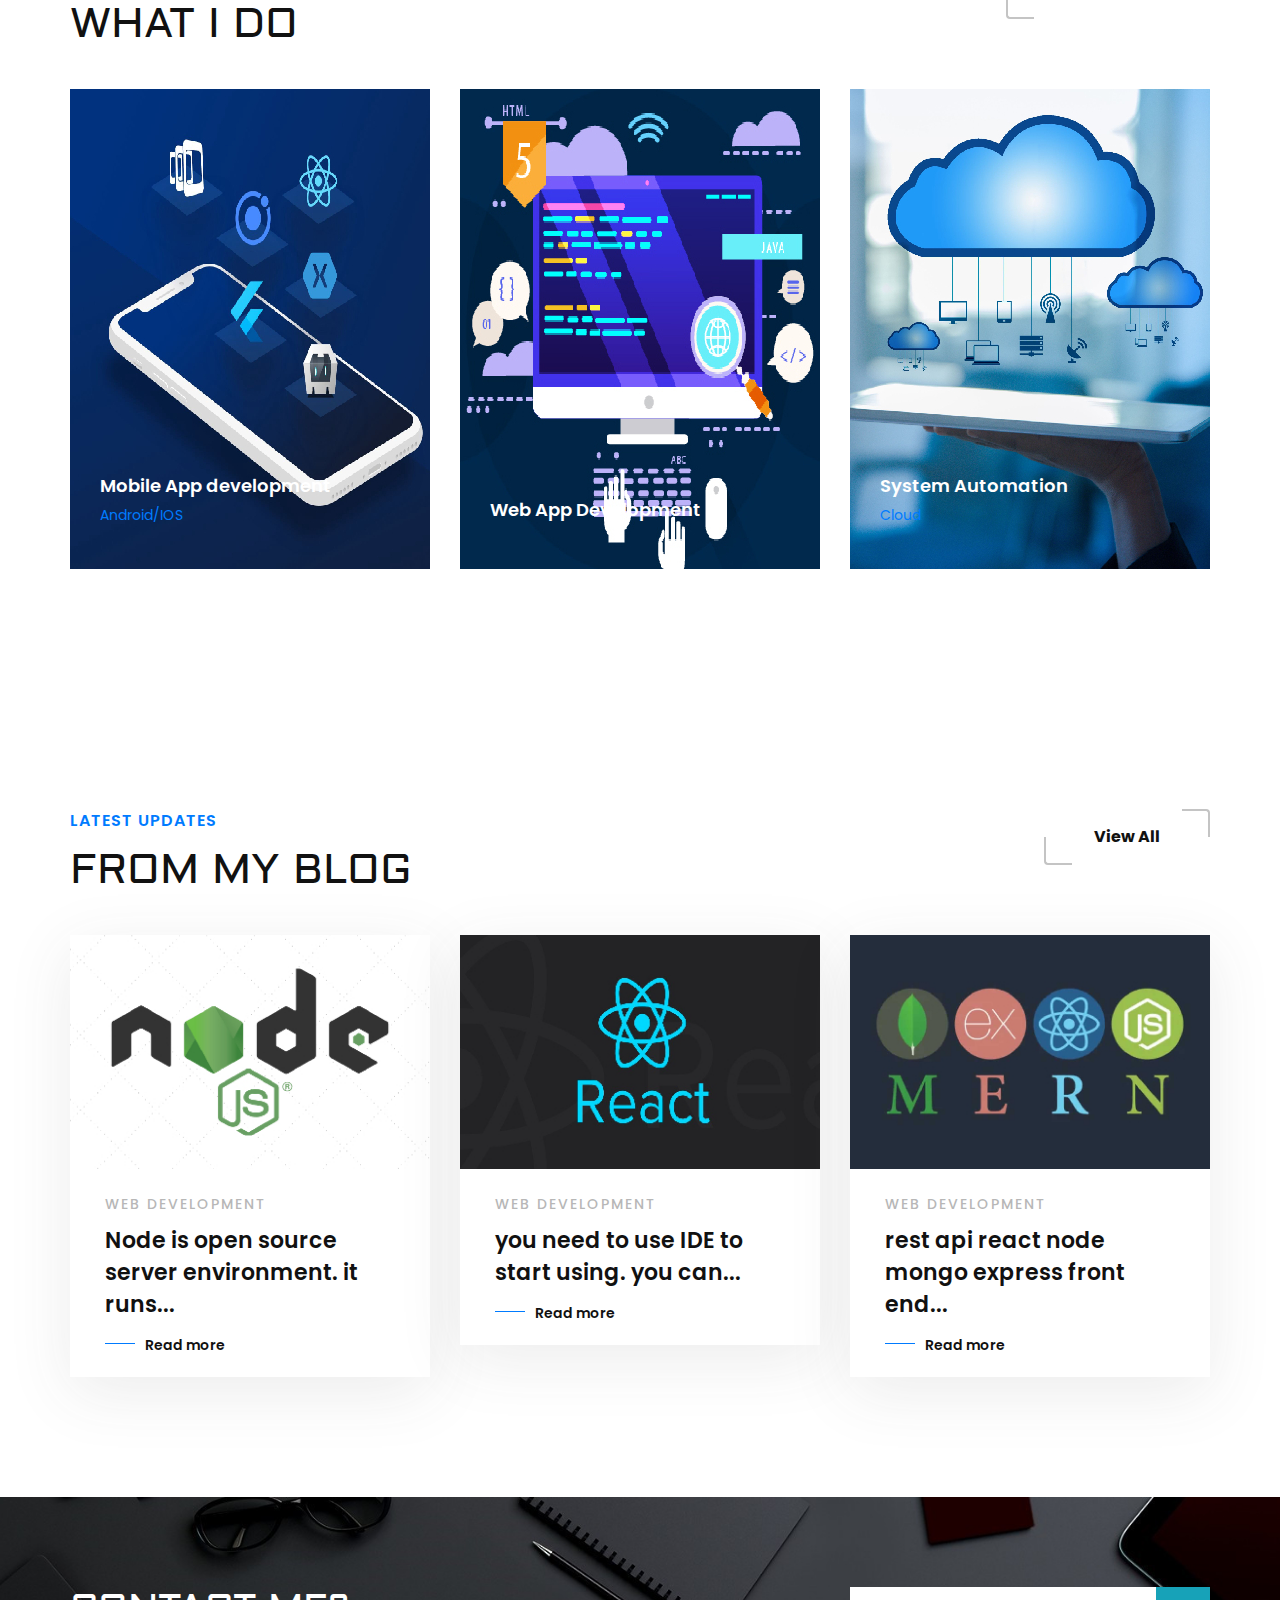
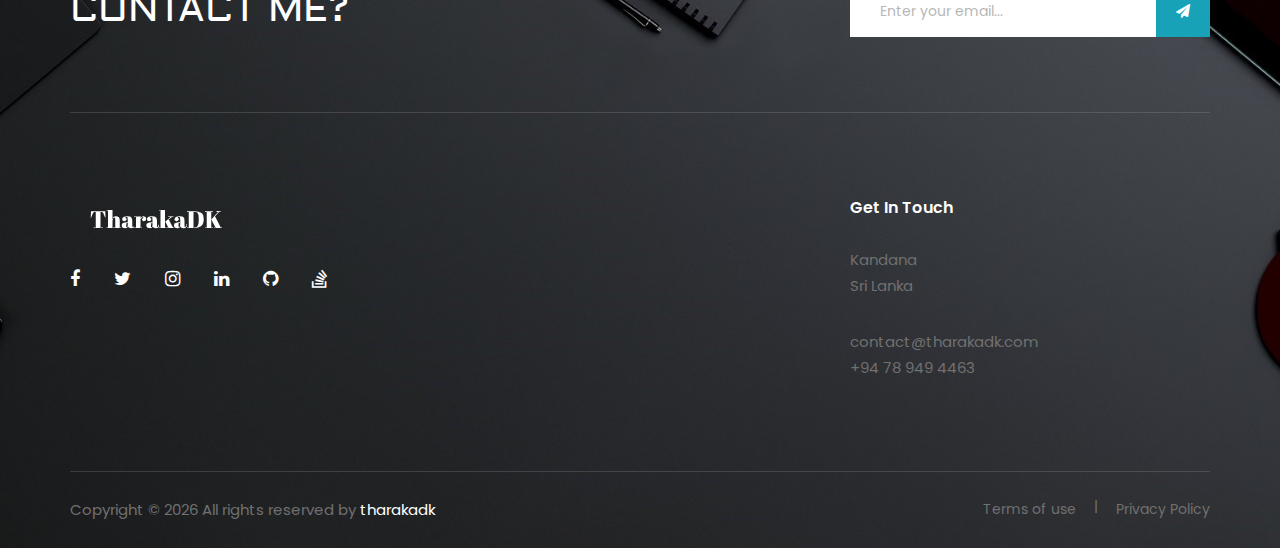
==== commit 27796985: "Update index.html" ====
--- a/index.html
+++ b/index.html
@@ -143,7 +143,7 @@
                             <h2>The Distance Between Your Dreams And Reality Is Call Action.</h2>
                         </div>
                         <div class="about__para__text">
-                            <p>I'm Tharaka, Graduate at SLIIT in faculty of Software Engineering, Work as Trainee Mobile App Developer.
+                            <p>I'm Tharaka, Graduate at SLIIT in faculty of Software Engineering, Work as Software engineer.
                                 Study at St.Sebastian Collage, Kandana.
                                 Lives in Kandana, Sri Lanka.
                                 </p>
